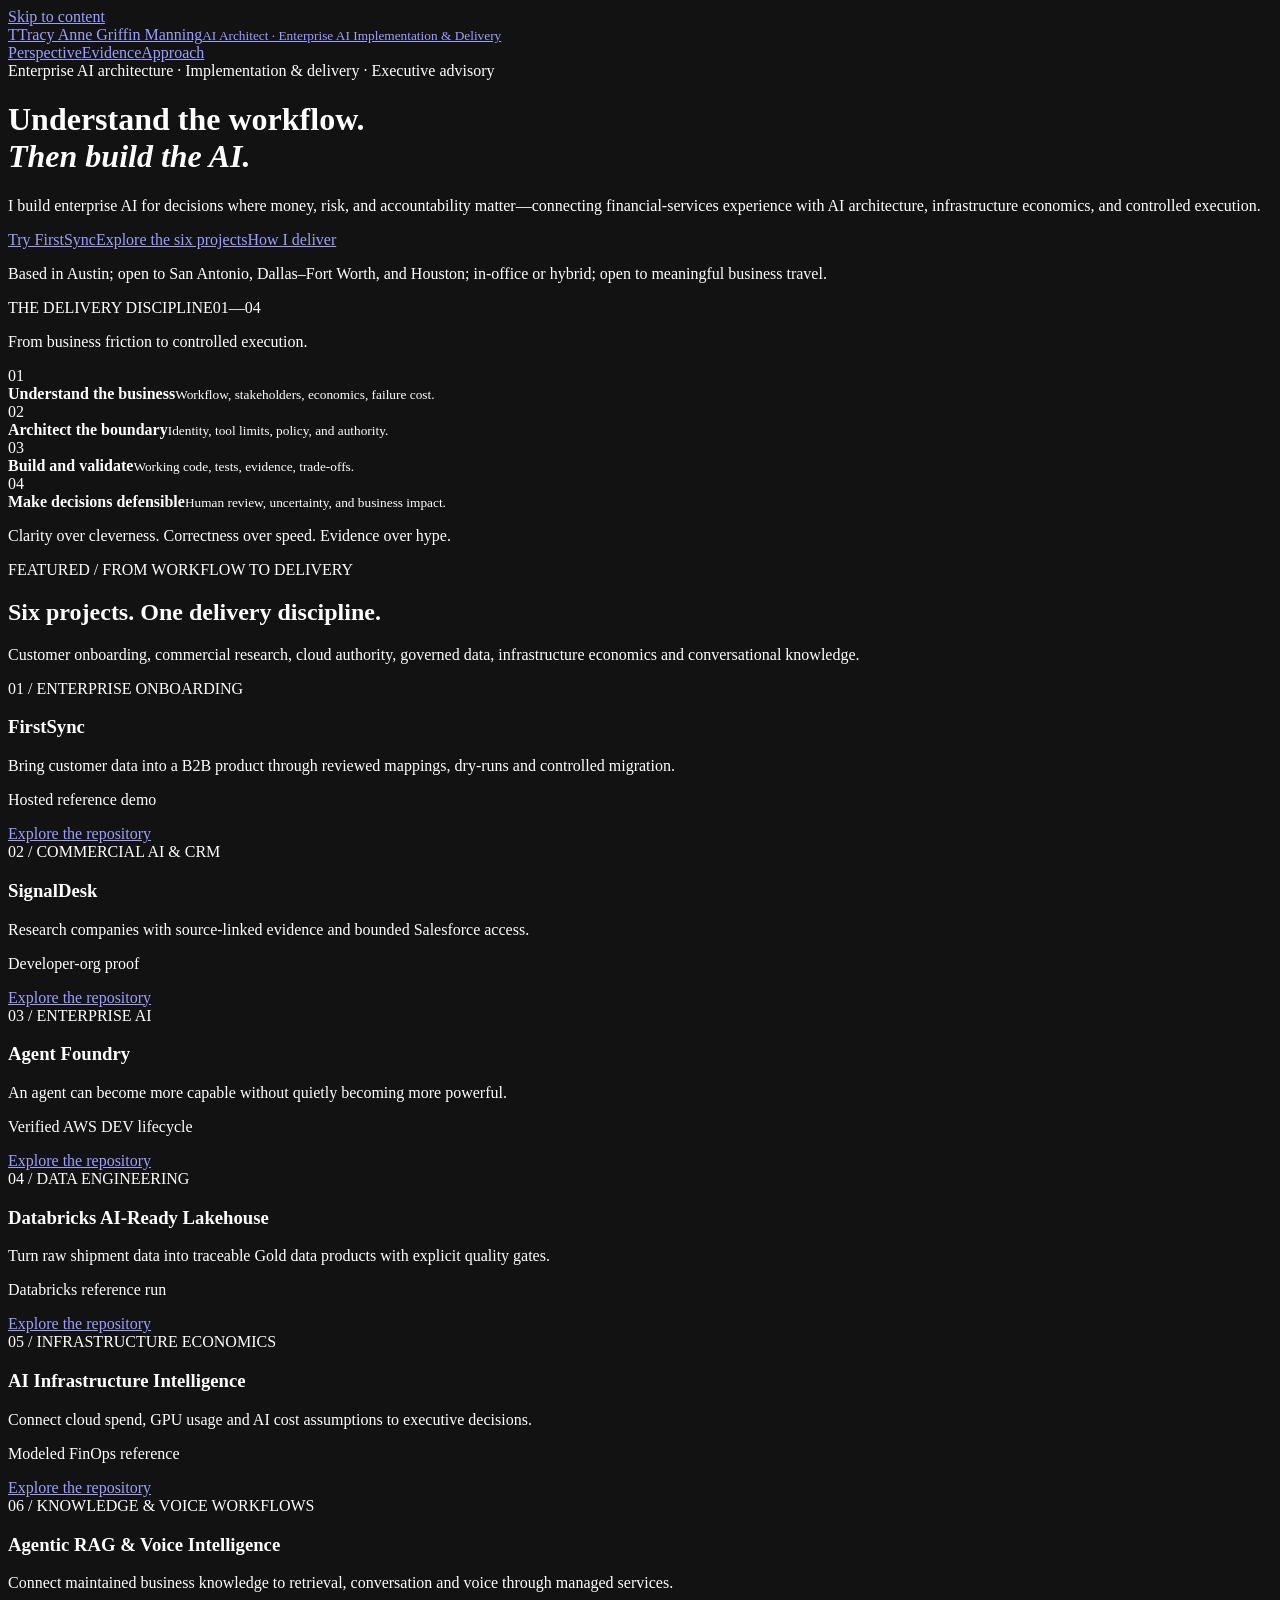
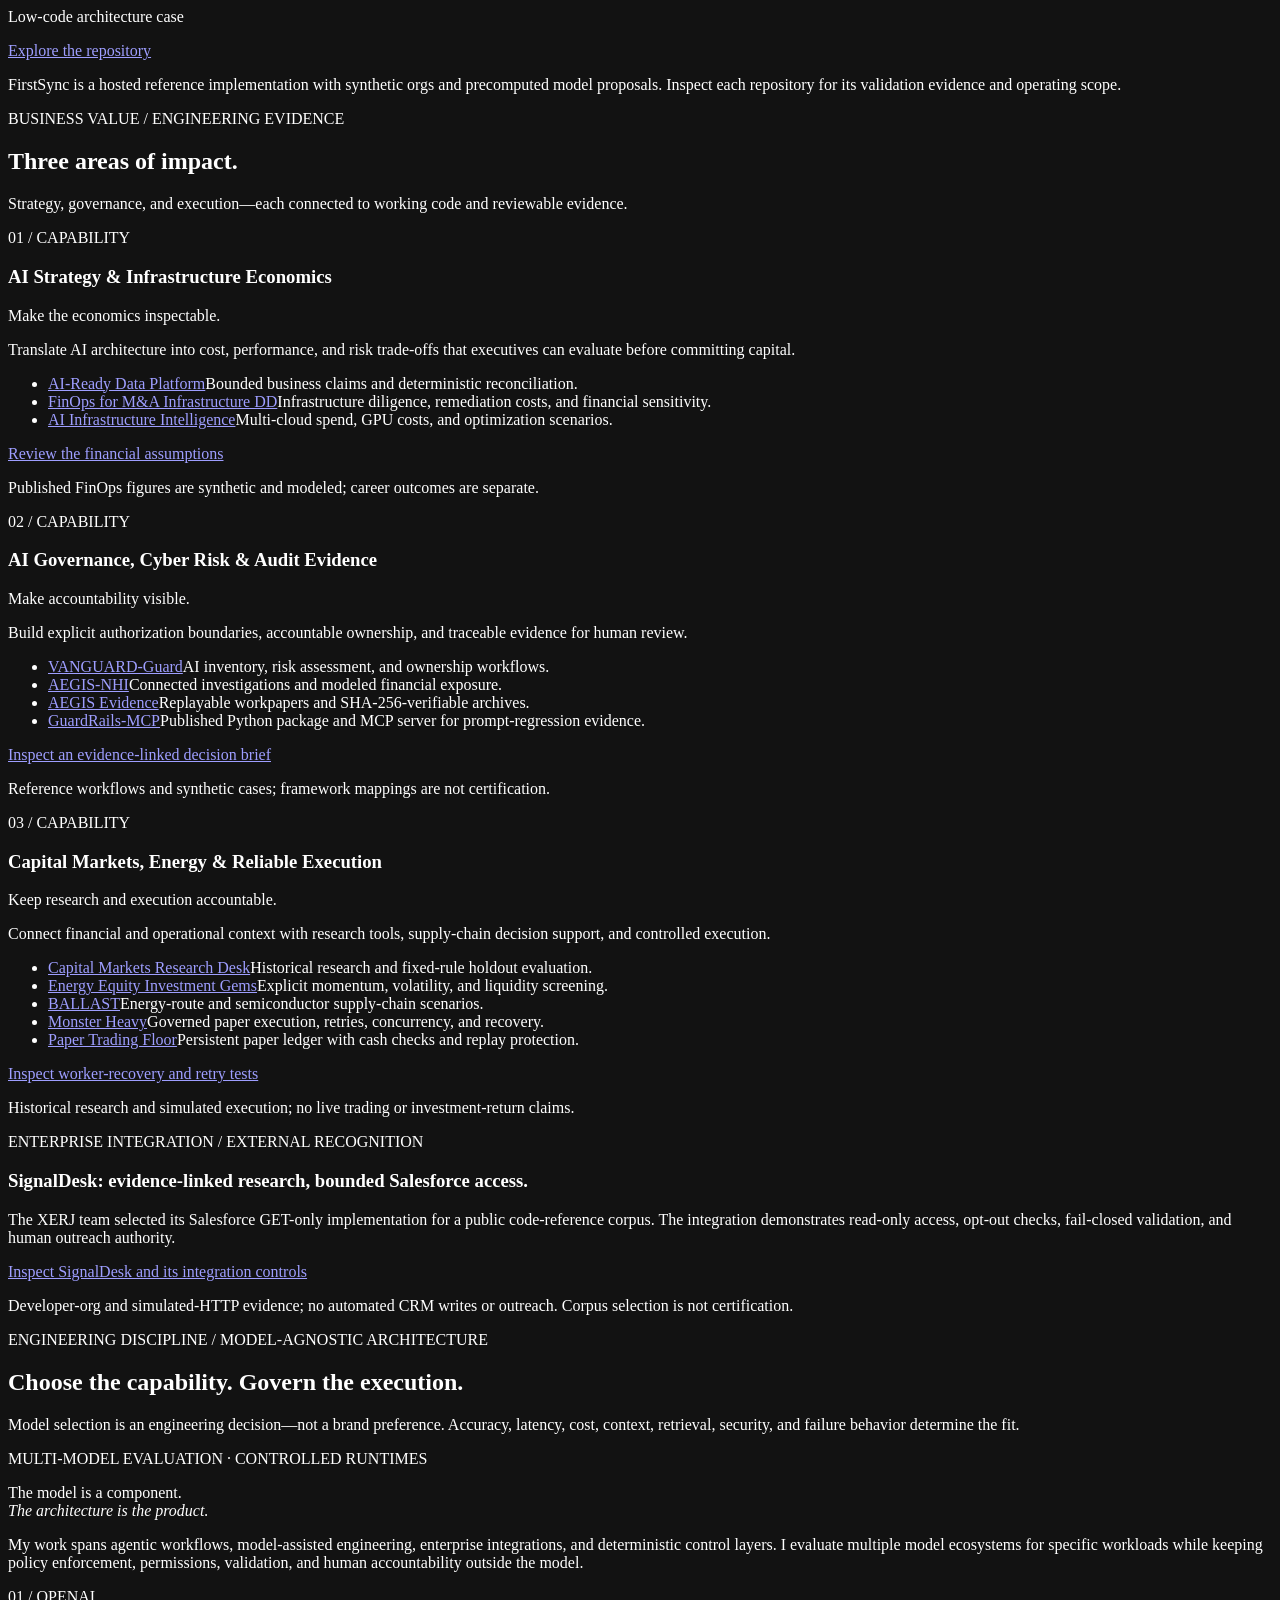
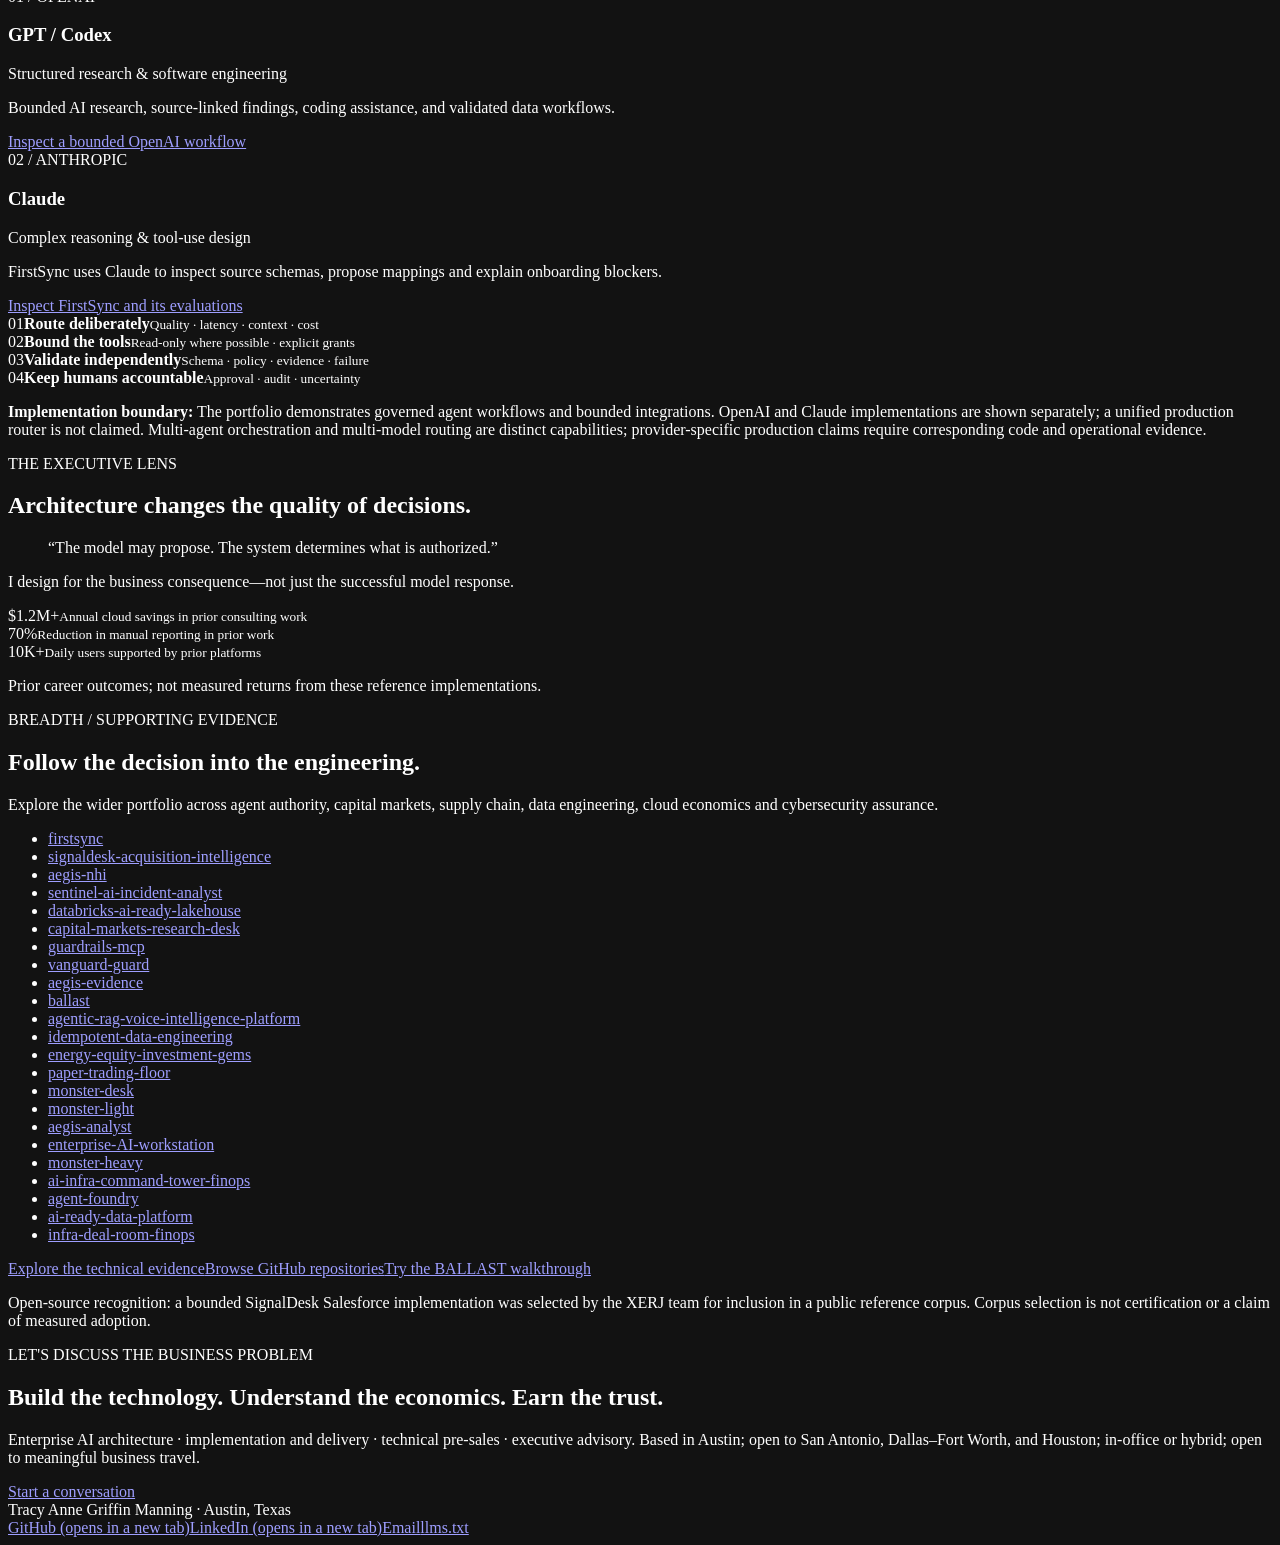
==== templates/index.html @ a4daf398 "Refresh portfolio with GitHub blue, current featured six, and repository directory" ====
<!doctype html>
<html lang="en"><head><meta charset="utf-8"><meta name="viewport" content="width=device-width, initial-scale=1"><meta name="color-scheme" content="dark"><meta name="theme-color" content="#101416"><meta name="robots" content="index, follow"><title>Tracy Anne Griffin Manning | AI Architect | Enterprise AI Implementation &amp; Delivery | C-Suite Advisory | Agentic AI Architecture &amp; Governance | Technical Pre-Sales</title><meta name="description" content="Enterprise AI for financial services, capital markets, and energy: infrastructure economics, governance, and reliable execution backed by inspectable engineering."><link rel="canonical" href="https://tam-ds.github.io/"><meta property="og:type" content="website"><meta property="og:title" content="Tracy Anne Griffin Manning | AI Architect | Enterprise AI Implementation &amp; Delivery | C-Suite Advisory | Agentic AI Architecture &amp; Governance | Technical Pre-Sales"><meta property="og:description" content="Enterprise AI architecture, implementation and delivery, executive advisory, governance, and technical pre-sales."><meta property="og:url" content="https://tam-ds.github.io/"><link rel="icon" type="image/svg+xml" href="data:image/svg+xml,%3Csvg%20xmlns%3D%22http%3A%2F%2Fwww.w3.org%2F2000%2Fsvg%22%20viewBox%3D%220%200%2040%2040%22%3E%3Crect%20width%3D%2240%22%20height%3D%2240%22%20rx%3D%224%22%20fill%3D%22%2358a6ff%22%2F%3E%3Cpath%20d%3D%22M9%2011h22v4h-9v16h-4V15H9z%22%20fill%3D%22%230d1117%22%2F%3E%3C%2Fsvg%3E"><link rel="stylesheet" href="styles.css?v={{ASSET_VERSION}}"><script type="application/ld+json">{"@context": "https://schema.org", "@type": "Person", "@id": "https://tam-ds.github.io/#person", "name": "Tracy Anne Griffin Manning", "alternateName": "Tracy Manning", "jobTitle": "AI Architect | Enterprise AI Implementation & Delivery | C-Suite Advisory | Agentic AI Architecture & Governance | Technical Pre-Sales", "description": "AI Architect focused on enterprise AI implementation and delivery, C-suite advisory, agentic AI architecture, governance, and technical pre-sales. Designs governed AI applications with controls for authorization, reliability, observability, and cost.", "url": "https://tam-ds.github.io/", "email": "mailto:tmanning@post.harvard.edu", "homeLocation": {"@type": "Place", "name": "Austin, Texas, United States"}, "worksFor": {"@type": "Organization", "name": "Apex AI|ML Engineering LLC"}, "alumniOf": {"@type": "CollegeOrUniversity", "name": "Harvard University"}, "sameAs": ["https://github.com/TAM-DS", "https://www.linkedin.com/in/tracymanning", "https://tam-ds.github.io/"], "knowsAbout": ["AI engineering", "Enterprise AI platforms", "Agentic AI development", "Python", "OpenAI SDK", "Model Context Protocol", "AI governance", "Human-in-the-loop", "AWS", "Linux", "Cloud architecture", "Data engineering", "AI consulting", "Supply chain", "Capital markets", "Cybersecurity"], "subjectOf": [{"@type": "SoftwareSourceCode", "name": "FirstSync", "url": "https://github.com/TAM-DS/firstsync"}, {"@type": "SoftwareSourceCode", "name": "SignalDesk", "url": "https://github.com/TAM-DS/signaldesk-acquisition-intelligence"}, {"@type": "SoftwareSourceCode", "name": "Agent Foundry", "url": "https://github.com/TAM-DS/agent-foundry"}, {"@type": "SoftwareSourceCode", "name": "Databricks AI-Ready Lakehouse", "url": "https://github.com/TAM-DS/databricks-ai-ready-lakehouse"}, {"@type": "SoftwareSourceCode", "name": "AI Infrastructure Intelligence", "url": "https://github.com/TAM-DS/ai-infra-command-tower-finops"}, {"@type": "SoftwareSourceCode", "name": "Agentic RAG & Voice Intelligence", "url": "https://github.com/TAM-DS/agentic-rag-voice-intelligence-platform"}]}</script></head><body><a class="skip" href="#main">Skip to content</a>
    <header class="header"><div class="wrap nav"><a class="identity" href="index.html" aria-label="Tracy Anne Griffin Manning home"><span class="mark" aria-hidden="true">T</span><span>Tracy Anne Griffin Manning<small>AI Architect · Enterprise AI Implementation &amp; Delivery</small></span></a><nav class="nav-links" aria-label="Main navigation"><a href="index.html" aria-current="page">Perspective</a><a href="evidence.html">Evidence</a><a href="approach.html">Approach</a></nav></div></header><main id="main">
<div class="wrap hero"><div><span class="eyebrow">Enterprise AI architecture · Implementation & delivery · Executive advisory</span><h1>Understand the workflow.<br><em>Then build the AI.</em></h1><p class="intro">I build enterprise AI for decisions where money, risk, and accountability matter—connecting financial-services experience with AI architecture, infrastructure economics, and controlled execution.</p><div class="actions"><a class="button primary" href="https://firstsync-demo.fly.dev">Try FirstSync</a><a class="button" href="#flagships">Explore the six projects</a><a class="button" href="approach.html">How I deliver</a></div><p class="location">Based in Austin; open to San Antonio, Dallas–Fort Worth, and Houston; in-office or hybrid; open to meaningful business travel.</p></div><aside class="ledger"><div class="ledger-head"><span>THE DELIVERY DISCIPLINE</span><span>01—04</span></div><p class="ledger-title">From business friction to controlled execution.</p><div class="ledger-row"><span class="ledger-num">01</span><div><strong>Understand the business</strong><small>Workflow, stakeholders, economics, failure cost.</small></div></div><div class="ledger-row"><span class="ledger-num">02</span><div><strong>Architect the boundary</strong><small>Identity, tool limits, policy, and authority.</small></div></div><div class="ledger-row"><span class="ledger-num">03</span><div><strong>Build and validate</strong><small>Working code, tests, evidence, trade-offs.</small></div></div><div class="ledger-row"><span class="ledger-num">04</span><div><strong>Make decisions defensible</strong><small>Human review, uncertainty, and business impact.</small></div></div><p class="ledger-foot">Clarity over cleverness. Correctness over speed. Evidence over hype.</p></aside></div>
<section class="section" id="flagships"><div class="wrap"><div class="section-header"><div><span class="kicker">FEATURED / FROM WORKFLOW TO DELIVERY</span><h2>Six projects. One delivery discipline.</h2></div><p>Customer onboarding, commercial research, cloud authority, governed data, infrastructure economics and conversational knowledge.</p></div><div class="featured-grid"><article class="featured flagship"><span class="serial">01 / ENTERPRISE ONBOARDING</span><h3>FirstSync</h3><p>Bring customer data into a B2B product through reviewed mappings, dry-runs and controlled migration.</p><p class="capability-scope">Hosted reference demo</p><a class="text-link" href="https://github.com/TAM-DS/firstsync">Explore the repository</a></article><article class="featured flagship"><span class="serial">02 / COMMERCIAL AI &amp; CRM</span><h3>SignalDesk</h3><p>Research companies with source-linked evidence and bounded Salesforce access.</p><p class="capability-scope">Developer-org proof</p><a class="text-link" href="https://github.com/TAM-DS/signaldesk-acquisition-intelligence">Explore the repository</a></article><article class="featured flagship"><span class="serial">03 / ENTERPRISE AI</span><h3>Agent Foundry</h3><p>An agent can become more capable without quietly becoming more powerful.</p><p class="capability-scope">Verified AWS DEV lifecycle</p><a class="text-link" href="https://github.com/TAM-DS/agent-foundry">Explore the repository</a></article><article class="featured flagship"><span class="serial">04 / DATA ENGINEERING</span><h3>Databricks AI-Ready Lakehouse</h3><p>Turn raw shipment data into traceable Gold data products with explicit quality gates.</p><p class="capability-scope">Databricks reference run</p><a class="text-link" href="https://github.com/TAM-DS/databricks-ai-ready-lakehouse">Explore the repository</a></article><article class="featured flagship"><span class="serial">05 / INFRASTRUCTURE ECONOMICS</span><h3>AI Infrastructure Intelligence</h3><p>Connect cloud spend, GPU usage and AI cost assumptions to executive decisions.</p><p class="capability-scope">Modeled FinOps reference</p><a class="text-link" href="https://github.com/TAM-DS/ai-infra-command-tower-finops">Explore the repository</a></article><article class="featured flagship"><span class="serial">06 / KNOWLEDGE &amp; VOICE WORKFLOWS</span><h3>Agentic RAG &amp; Voice Intelligence</h3><p>Connect maintained business knowledge to retrieval, conversation and voice through managed services.</p><p class="capability-scope">Low-code architecture case</p><a class="text-link" href="https://github.com/TAM-DS/agentic-rag-voice-intelligence-platform">Explore the repository</a></article></div><p class="evidence-note">FirstSync is a hosted reference implementation with synthetic orgs and precomputed model proposals. Inspect each repository for its validation evidence and operating scope.</p></div></section>
<section class="section" id="capabilities"><div class="wrap"><div class="section-header"><div><span class="kicker">BUSINESS VALUE / ENGINEERING EVIDENCE</span><h2>Three areas of impact.</h2></div><p>Strategy, governance, and execution—each connected to working code and reviewable evidence.</p></div><div class="featured-grid capability-grid"><article class="featured capability"><span class="serial">01 / CAPABILITY</span><h3>AI Strategy &amp; Infrastructure Economics</h3><p class="capability-hook">Make the economics inspectable.</p><p>Translate AI architecture into cost, performance, and risk trade-offs that executives can evaluate before committing capital.</p><ul class="capability-projects"><li><a href="https://github.com/TAM-DS/ai-ready-data-platform">AI-Ready Data Platform</a><span>Bounded business claims and deterministic reconciliation.</span></li><li><a href="https://github.com/TAM-DS/infra-deal-room-finops">FinOps for M&amp;A Infrastructure DD</a><span>Infrastructure diligence, remediation costs, and financial sensitivity.</span></li><li><a href="https://github.com/TAM-DS/ai-infra-command-tower-finops">AI Infrastructure Intelligence</a><span>Multi-cloud spend, GPU costs, and optimization scenarios.</span></li></ul><a class="text-link" href="https://github.com/TAM-DS/infra-deal-room-finops/blob/main/docs/ASSUMPTIONS.md">Review the financial assumptions</a><p class="capability-scope">Published FinOps figures are synthetic and modeled; career outcomes are separate.</p></article><article class="featured capability"><span class="serial">02 / CAPABILITY</span><h3>AI Governance, Cyber Risk &amp; Audit Evidence</h3><p class="capability-hook">Make accountability visible.</p><p>Build explicit authorization boundaries, accountable ownership, and traceable evidence for human review.</p><ul class="capability-projects"><li><a href="https://github.com/TAM-DS/vanguard-guard">VANGUARD-Guard</a><span>AI inventory, risk assessment, and ownership workflows.</span></li><li><a href="https://github.com/TAM-DS/aegis-nhi">AEGIS-NHI</a><span>Connected investigations and modeled financial exposure.</span></li><li><a href="https://github.com/TAM-DS/aegis-evidence">AEGIS Evidence</a><span>Replayable workpapers and SHA-256-verifiable archives.</span></li><li><a href="https://github.com/TAM-DS/guardrails-mcp">GuardRails-MCP</a><span>Published Python package and MCP server for prompt-regression evidence.</span></li></ul><a class="text-link" href="https://github.com/TAM-DS/aegis-nhi/blob/main/docs/CONNECTED_INVESTIGATION.md#evidence-linked-decision-brief">Inspect an evidence-linked decision brief</a><p class="capability-scope">Reference workflows and synthetic cases; framework mappings are not certification.</p></article><article class="featured capability"><span class="serial">03 / CAPABILITY</span><h3>Capital Markets, Energy &amp; Reliable Execution</h3><p class="capability-hook">Keep research and execution accountable.</p><p>Connect financial and operational context with research tools, supply-chain decision support, and controlled execution.</p><ul class="capability-projects"><li><a href="https://github.com/TAM-DS/capital-markets-research-desk">Capital Markets Research Desk</a><span>Historical research and fixed-rule holdout evaluation.</span></li><li><a href="https://github.com/TAM-DS/energy-equity-investment-gems">Energy Equity Investment Gems</a><span>Explicit momentum, volatility, and liquidity screening.</span></li><li><a href="https://github.com/TAM-DS/ballast">BALLAST</a><span>Energy-route and semiconductor supply-chain scenarios.</span></li><li><a href="https://github.com/TAM-DS/monster-heavy">Monster Heavy</a><span>Governed paper execution, retries, concurrency, and recovery.</span></li><li><a href="https://github.com/TAM-DS/paper-trading-floor">Paper Trading Floor</a><span>Persistent paper ledger with cash checks and replay protection.</span></li></ul><a class="text-link" href="https://github.com/TAM-DS/monster-heavy/blob/main/tests/integration/test_recovery_release.py">Inspect worker-recovery and retry tests</a><p class="capability-scope">Historical research and simulated execution; no live trading or investment-return claims.</p></article></div><div class="integration-proof"><span class="kicker">ENTERPRISE INTEGRATION / EXTERNAL RECOGNITION</span><h3>SignalDesk: evidence-linked research, bounded Salesforce access.</h3><p>The XERJ team selected its Salesforce GET-only implementation for a public code-reference corpus. The integration demonstrates read-only access, opt-out checks, fail-closed validation, and human outreach authority.</p><a class="text-link" href="https://github.com/TAM-DS/signaldesk-acquisition-intelligence">Inspect SignalDesk and its integration controls</a><p class="capability-scope">Developer-org and simulated-HTTP evidence; no automated CRM writes or outreach. Corpus selection is not certification.</p></div></div></section>
<section class="section model-section" id="model-engineering"><div class="wrap"><div class="section-header"><div><span class="kicker">ENGINEERING DISCIPLINE / MODEL-AGNOSTIC ARCHITECTURE</span><h2>Choose the capability. Govern the execution.</h2></div><p>Model selection is an engineering decision—not a brand preference. Accuracy, latency, cost, context, retrieval, security, and failure behavior determine the fit.</p></div>
<div class="model-lead"><div><span class="serial">MULTI-MODEL EVALUATION · CONTROLLED RUNTIMES</span><p class="model-statement">The model is a component.<br><em>The architecture is the product.</em></p></div><p>My work spans agentic workflows, model-assisted engineering, enterprise integrations, and deterministic control layers. I evaluate multiple model ecosystems for specific workloads while keeping policy enforcement, permissions, validation, and human accountability outside the model.</p></div>
<div class="model-grid">
<article class="model-card"><span class="model-index">01 / OPENAI</span><h3>GPT / Codex</h3><p class="model-role">Structured research &amp; software engineering</p><p>Bounded AI research, source-linked findings, coding assistance, and validated data workflows.</p><a class="text-link" href="https://github.com/TAM-DS/signaldesk-acquisition-intelligence">Inspect a bounded OpenAI workflow</a></article>
<article class="model-card"><span class="model-index">02 / ANTHROPIC</span><h3>Claude</h3><p class="model-role">Complex reasoning &amp; tool-use design</p><p>FirstSync uses Claude to inspect source schemas, propose mappings and explain onboarding blockers.</p><a class="text-link" href="https://github.com/TAM-DS/firstsync">Inspect FirstSync and its evaluations</a></article>


</div>
<div class="runtime-strip"><div><span class="runtime-number">01</span><strong>Route deliberately</strong><small>Quality · latency · context · cost</small></div><div><span class="runtime-number">02</span><strong>Bound the tools</strong><small>Read-only where possible · explicit grants</small></div><div><span class="runtime-number">03</span><strong>Validate independently</strong><small>Schema · policy · evidence · failure</small></div><div><span class="runtime-number">04</span><strong>Keep humans accountable</strong><small>Approval · audit · uncertainty</small></div></div>
<p class="evidence-note"><strong>Implementation boundary:</strong> The portfolio demonstrates governed agent workflows and bounded integrations. OpenAI and Claude implementations are shown separately; a unified production router is not claimed. Multi-agent orchestration and multi-model routing are distinct capabilities; provider-specific production claims require corresponding code and operational evidence.</p></div></section>

<section class="section"><div class="wrap"><div class="quote-section"><div><span class="kicker">THE EXECUTIVE LENS</span><h2>Architecture changes the quality of decisions.</h2></div><div><blockquote>“The model may propose. The system determines what is authorized.”</blockquote><p class="caption">I design for the business consequence—not just the successful model response.</p></div></div><div class="career-strip"><div><span class="value">$1.2M+</span><small>Annual cloud savings in prior consulting work</small></div><div><span class="value">70%</span><small>Reduction in manual reporting in prior work</small></div><div><span class="value">10K+</span><small>Daily users supported by prior platforms</small></div></div><p class="career-label">Prior career outcomes; not measured returns from these reference implementations.</p></div></section>
<section class="section"><div class="wrap"><div class="section-header"><div><span class="kicker">BREADTH / SUPPORTING EVIDENCE</span><h2>Follow the decision into the engineering.</h2></div><p>Explore the wider portfolio across agent authority, capital markets, supply chain, data engineering, cloud economics and cybersecurity assurance.</p></div><ul class="repo-directory" aria-label="Current project repositories"><li><a href="https://github.com/TAM-DS/firstsync">firstsync</a></li><li><a href="https://github.com/TAM-DS/signaldesk-acquisition-intelligence">signaldesk-acquisition-intelligence</a></li><li><a href="https://github.com/TAM-DS/aegis-nhi">aegis-nhi</a></li><li><a href="https://github.com/TAM-DS/sentinel-ai-incident-analyst">sentinel-ai-incident-analyst</a></li><li><a href="https://github.com/TAM-DS/databricks-ai-ready-lakehouse">databricks-ai-ready-lakehouse</a></li><li><a href="https://github.com/TAM-DS/capital-markets-research-desk">capital-markets-research-desk</a></li><li><a href="https://github.com/TAM-DS/guardrails-mcp">guardrails-mcp</a></li><li><a href="https://github.com/TAM-DS/vanguard-guard">vanguard-guard</a></li><li><a href="https://github.com/TAM-DS/aegis-evidence">aegis-evidence</a></li><li><a href="https://github.com/TAM-DS/ballast">ballast</a></li><li><a href="https://github.com/TAM-DS/agentic-rag-voice-intelligence-platform">agentic-rag-voice-intelligence-platform</a></li><li><a href="https://github.com/TAM-DS/idempotent-data-engineering">idempotent-data-engineering</a></li><li><a href="https://github.com/TAM-DS/energy-equity-investment-gems">energy-equity-investment-gems</a></li><li><a href="https://github.com/TAM-DS/paper-trading-floor">paper-trading-floor</a></li><li><a href="https://github.com/TAM-DS/monster-desk">monster-desk</a></li><li><a href="https://github.com/TAM-DS/monster-light">monster-light</a></li><li><a href="https://github.com/TAM-DS/aegis-analyst">aegis-analyst</a></li><li><a href="https://github.com/TAM-DS/enterprise-AI-workstation">enterprise-AI-workstation</a></li><li><a href="https://github.com/TAM-DS/monster-heavy">monster-heavy</a></li><li><a href="https://github.com/TAM-DS/ai-infra-command-tower-finops">ai-infra-command-tower-finops</a></li><li><a href="https://github.com/TAM-DS/agent-foundry">agent-foundry</a></li><li><a href="https://github.com/TAM-DS/ai-ready-data-platform">ai-ready-data-platform</a></li><li><a href="https://github.com/TAM-DS/infra-deal-room-finops">infra-deal-room-finops</a></li></ul><div class="actions"><a class="button" href="evidence.html">Explore the technical evidence</a><a class="button" href="https://github.com/TAM-DS">Browse GitHub repositories</a><a class="button" href="demo.html">Try the BALLAST walkthrough</a></div><p class="evidence-note">Open-source recognition: a bounded SignalDesk Salesforce implementation was selected by the XERJ team for inclusion in a public reference corpus. Corpus selection is not certification or a claim of measured adoption.</p></div></section>
<section class="section"><div class="wrap contact-band"><div><span class="kicker">LET'S DISCUSS THE BUSINESS PROBLEM</span><h2>Build the technology. Understand the economics. Earn the trust.</h2><p>Enterprise AI architecture · implementation and delivery · technical pre-sales · executive advisory. Based in Austin; open to San Antonio, Dallas–Fort Worth, and Houston; in-office or hybrid; open to meaningful business travel.</p></div><a class="button primary" href="https://www.linkedin.com/in/tracymanning" target="_blank" rel="noopener noreferrer">Start a conversation</a></div></section>
</main><footer class="footer"><div class="wrap footer-row"><span>Tracy Anne Griffin Manning · Austin, Texas</span><nav class="footer-links" aria-label="Professional links"><a href="https://github.com/TAM-DS" target="_blank" rel="noopener noreferrer">GitHub<span class="visually-hidden"> (opens in a new tab)</span></a><a href="https://www.linkedin.com/in/tracymanning" target="_blank" rel="noopener noreferrer">LinkedIn<span class="visually-hidden"> (opens in a new tab)</span></a><a href="mailto:tmanning@post.harvard.edu">Email</a><a href="llms.txt">llms.txt</a></nav></div></footer></body></html>
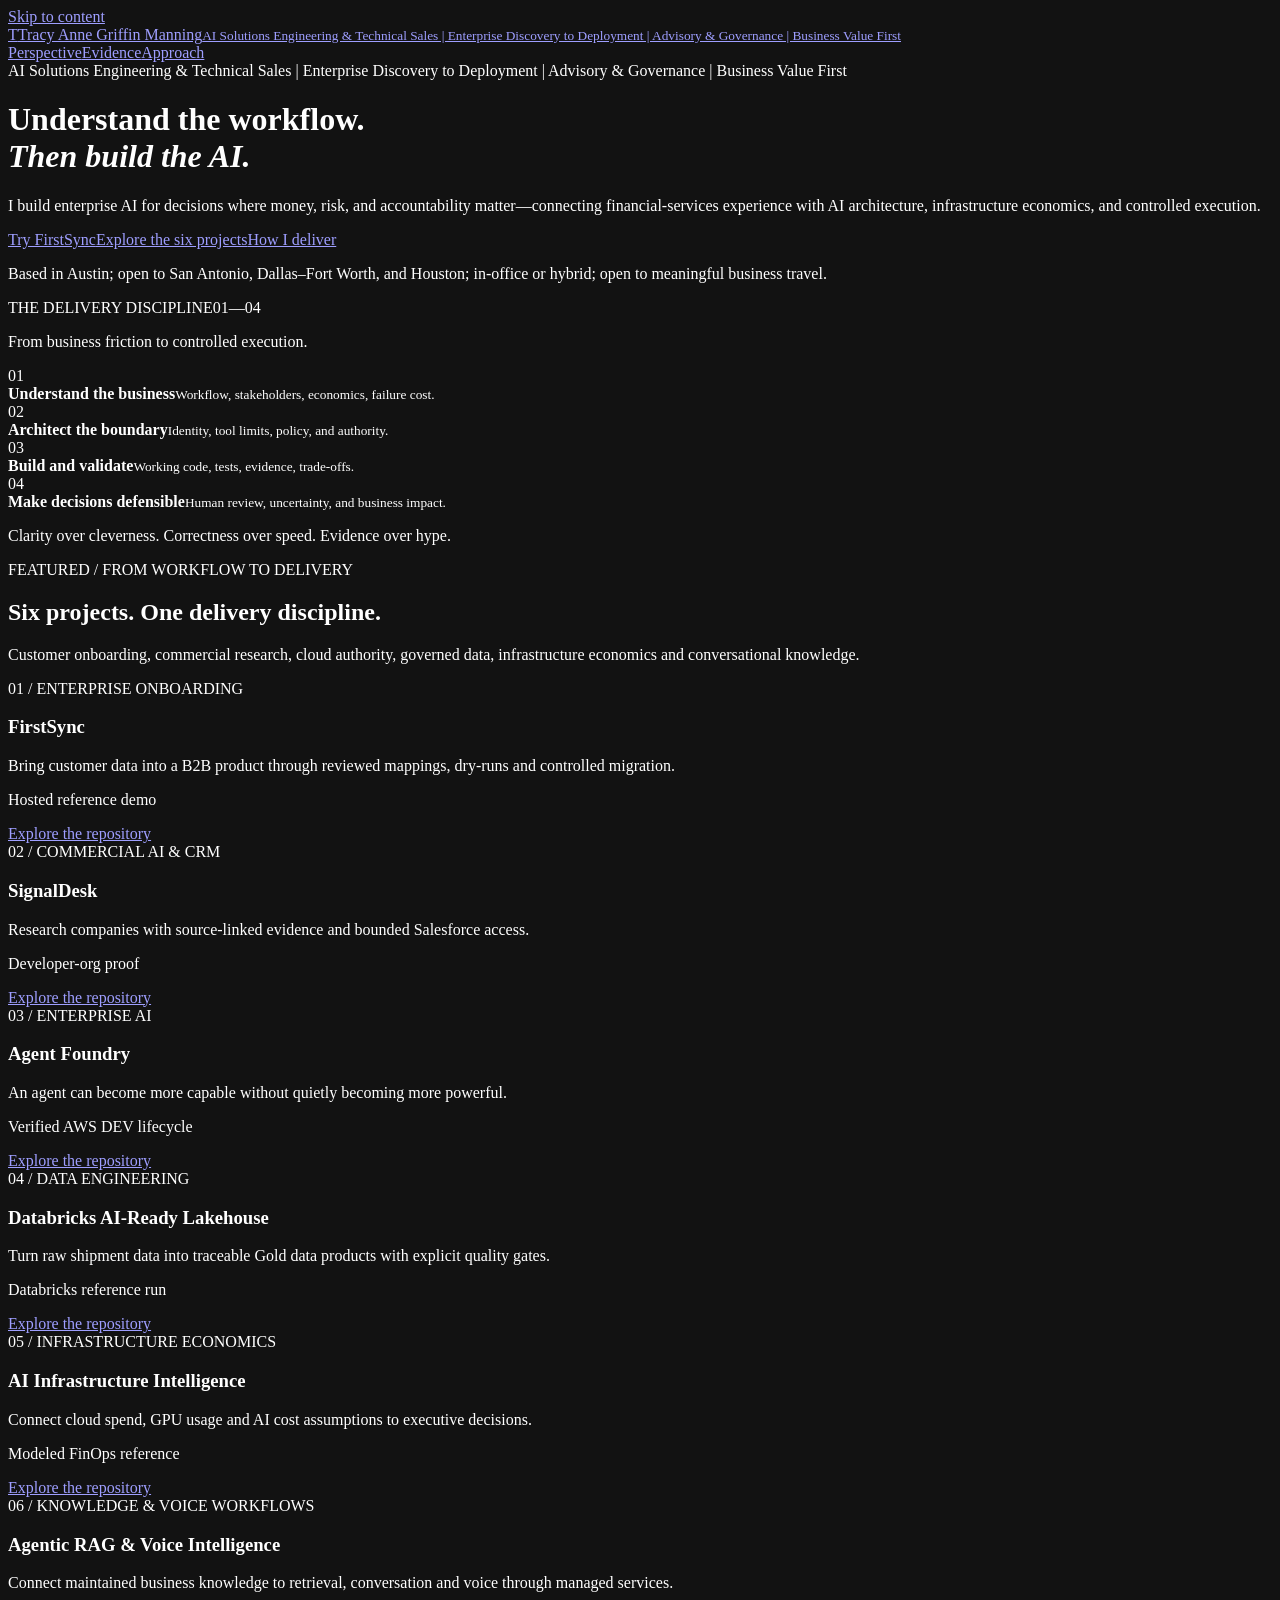
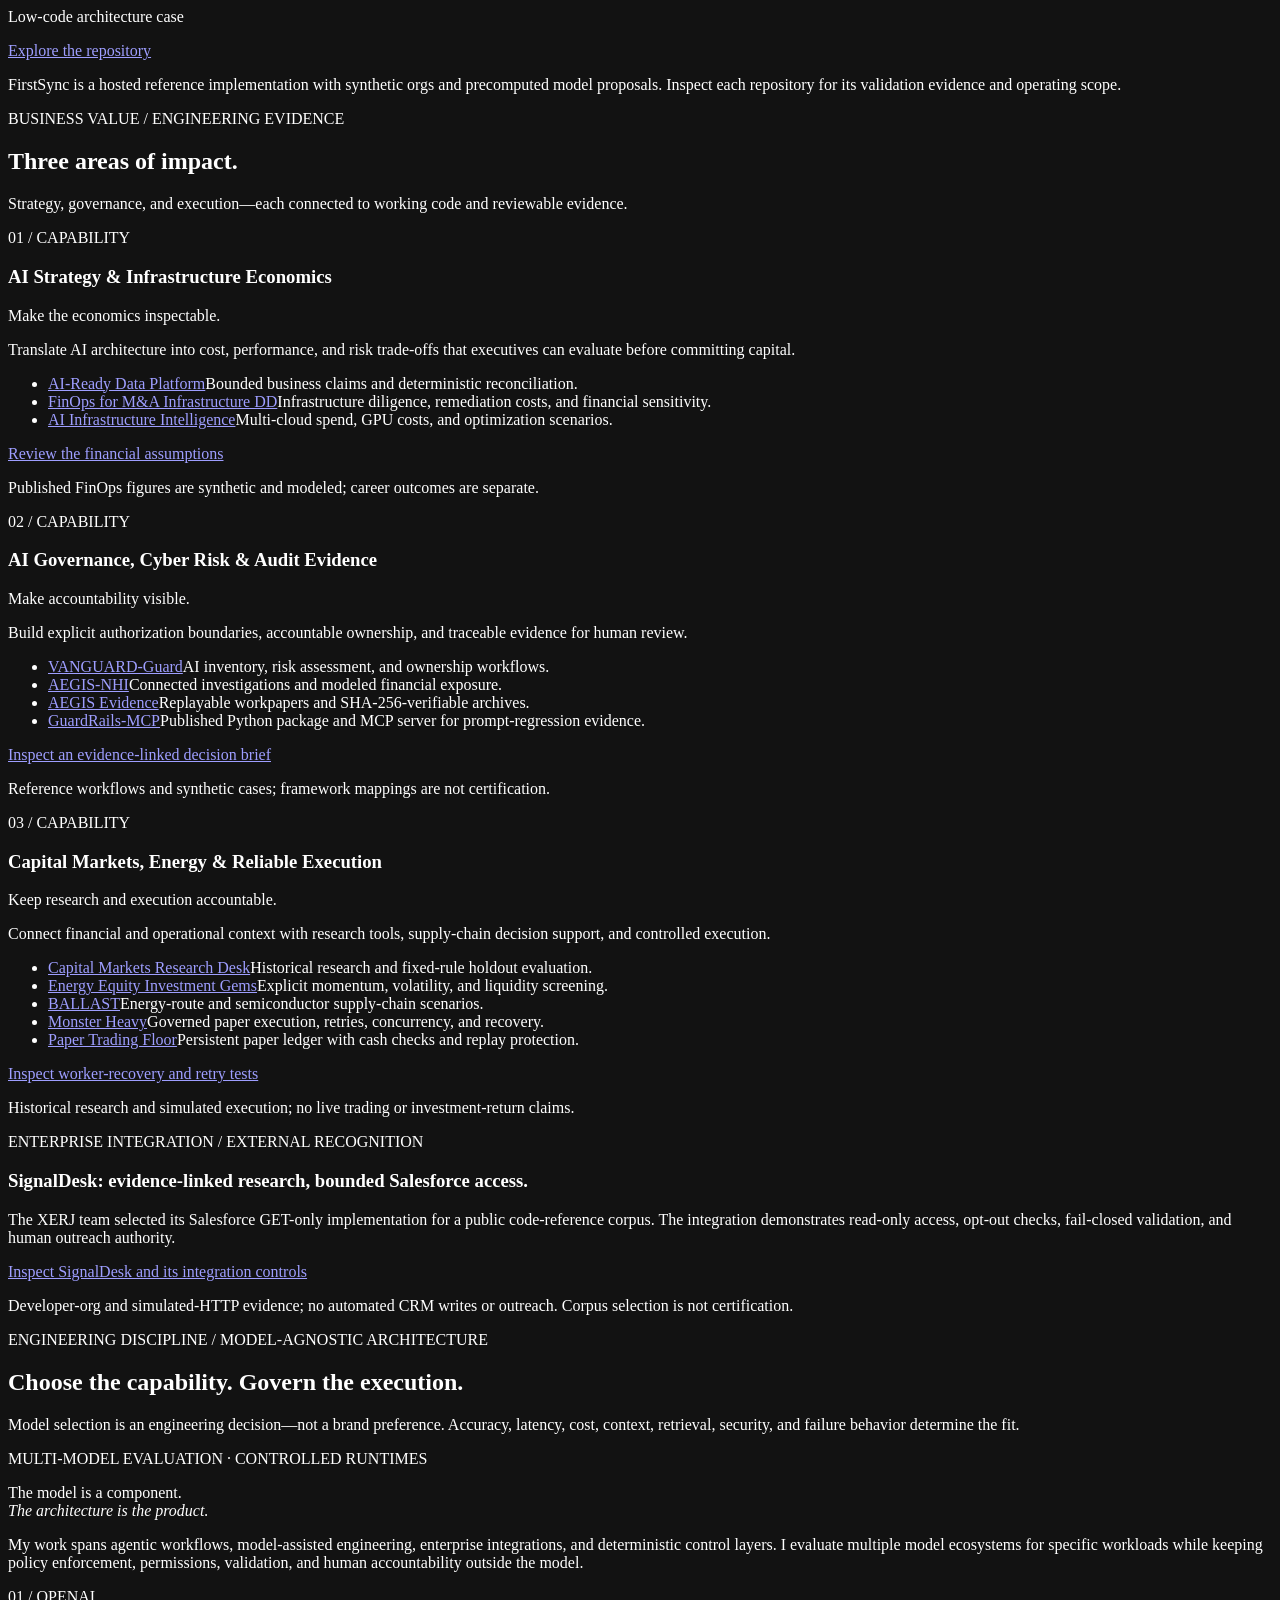
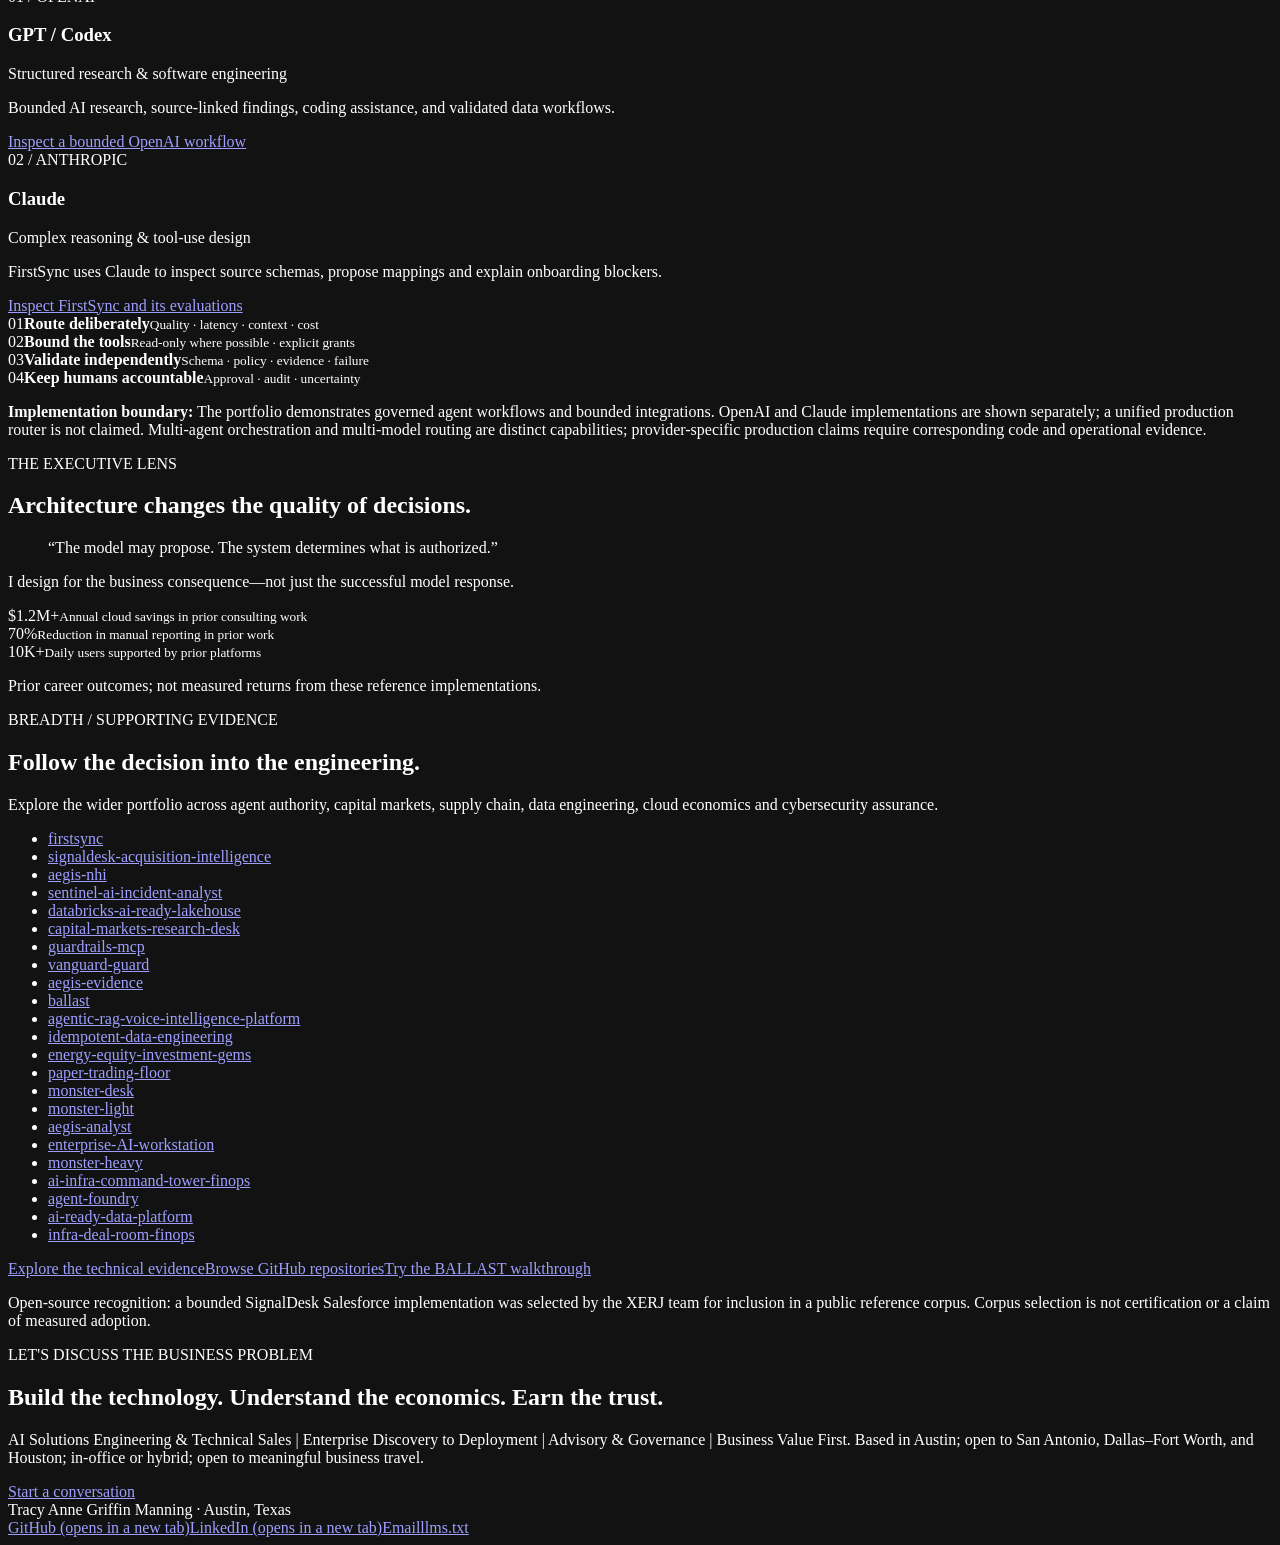
==== commit a7ef6201: "Align professional headline with solutions engineering and technical sales" ====
--- a/templates/index.html
+++ b/templates/index.html
@@ -1,7 +1,7 @@
 <!doctype html>
-<html lang="en"><head><meta charset="utf-8"><meta name="viewport" content="width=device-width, initial-scale=1"><meta name="color-scheme" content="dark"><meta name="theme-color" content="#101416"><meta name="robots" content="index, follow"><title>Tracy Anne Griffin Manning | AI Architect | Enterprise AI Implementation &amp; Delivery | C-Suite Advisory | Agentic AI Architecture &amp; Governance | Technical Pre-Sales</title><meta name="description" content="Enterprise AI for financial services, capital markets, and energy: infrastructure economics, governance, and reliable execution backed by inspectable engineering."><link rel="canonical" href="https://tam-ds.github.io/"><meta property="og:type" content="website"><meta property="og:title" content="Tracy Anne Griffin Manning | AI Architect | Enterprise AI Implementation &amp; Delivery | C-Suite Advisory | Agentic AI Architecture &amp; Governance | Technical Pre-Sales"><meta property="og:description" content="Enterprise AI architecture, implementation and delivery, executive advisory, governance, and technical pre-sales."><meta property="og:url" content="https://tam-ds.github.io/"><link rel="icon" type="image/svg+xml" href="data:image/svg+xml,%3Csvg%20xmlns%3D%22http%3A%2F%2Fwww.w3.org%2F2000%2Fsvg%22%20viewBox%3D%220%200%2040%2040%22%3E%3Crect%20width%3D%2240%22%20height%3D%2240%22%20rx%3D%224%22%20fill%3D%22%2358a6ff%22%2F%3E%3Cpath%20d%3D%22M9%2011h22v4h-9v16h-4V15H9z%22%20fill%3D%22%230d1117%22%2F%3E%3C%2Fsvg%3E"><link rel="stylesheet" href="styles.css?v={{ASSET_VERSION}}"><script type="application/ld+json">{"@context": "https://schema.org", "@type": "Person", "@id": "https://tam-ds.github.io/#person", "name": "Tracy Anne Griffin Manning", "alternateName": "Tracy Manning", "jobTitle": "AI Architect | Enterprise AI Implementation & Delivery | C-Suite Advisory | Agentic AI Architecture & Governance | Technical Pre-Sales", "description": "AI Architect focused on enterprise AI implementation and delivery, C-suite advisory, agentic AI architecture, governance, and technical pre-sales. Designs governed AI applications with controls for authorization, reliability, observability, and cost.", "url": "https://tam-ds.github.io/", "email": "mailto:tmanning@post.harvard.edu", "homeLocation": {"@type": "Place", "name": "Austin, Texas, United States"}, "worksFor": {"@type": "Organization", "name": "Apex AI|ML Engineering LLC"}, "alumniOf": {"@type": "CollegeOrUniversity", "name": "Harvard University"}, "sameAs": ["https://github.com/TAM-DS", "https://www.linkedin.com/in/tracymanning", "https://tam-ds.github.io/"], "knowsAbout": ["AI engineering", "Enterprise AI platforms", "Agentic AI development", "Python", "OpenAI SDK", "Model Context Protocol", "AI governance", "Human-in-the-loop", "AWS", "Linux", "Cloud architecture", "Data engineering", "AI consulting", "Supply chain", "Capital markets", "Cybersecurity"], "subjectOf": [{"@type": "SoftwareSourceCode", "name": "FirstSync", "url": "https://github.com/TAM-DS/firstsync"}, {"@type": "SoftwareSourceCode", "name": "SignalDesk", "url": "https://github.com/TAM-DS/signaldesk-acquisition-intelligence"}, {"@type": "SoftwareSourceCode", "name": "Agent Foundry", "url": "https://github.com/TAM-DS/agent-foundry"}, {"@type": "SoftwareSourceCode", "name": "Databricks AI-Ready Lakehouse", "url": "https://github.com/TAM-DS/databricks-ai-ready-lakehouse"}, {"@type": "SoftwareSourceCode", "name": "AI Infrastructure Intelligence", "url": "https://github.com/TAM-DS/ai-infra-command-tower-finops"}, {"@type": "SoftwareSourceCode", "name": "Agentic RAG & Voice Intelligence", "url": "https://github.com/TAM-DS/agentic-rag-voice-intelligence-platform"}]}</script></head><body><a class="skip" href="#main">Skip to content</a>
-    <header class="header"><div class="wrap nav"><a class="identity" href="index.html" aria-label="Tracy Anne Griffin Manning home"><span class="mark" aria-hidden="true">T</span><span>Tracy Anne Griffin Manning<small>AI Architect · Enterprise AI Implementation &amp; Delivery</small></span></a><nav class="nav-links" aria-label="Main navigation"><a href="index.html" aria-current="page">Perspective</a><a href="evidence.html">Evidence</a><a href="approach.html">Approach</a></nav></div></header><main id="main">
-<div class="wrap hero"><div><span class="eyebrow">Enterprise AI architecture · Implementation & delivery · Executive advisory</span><h1>Understand the workflow.<br><em>Then build the AI.</em></h1><p class="intro">I build enterprise AI for decisions where money, risk, and accountability matter—connecting financial-services experience with AI architecture, infrastructure economics, and controlled execution.</p><div class="actions"><a class="button primary" href="https://firstsync-demo.fly.dev">Try FirstSync</a><a class="button" href="#flagships">Explore the six projects</a><a class="button" href="approach.html">How I deliver</a></div><p class="location">Based in Austin; open to San Antonio, Dallas–Fort Worth, and Houston; in-office or hybrid; open to meaningful business travel.</p></div><aside class="ledger"><div class="ledger-head"><span>THE DELIVERY DISCIPLINE</span><span>01—04</span></div><p class="ledger-title">From business friction to controlled execution.</p><div class="ledger-row"><span class="ledger-num">01</span><div><strong>Understand the business</strong><small>Workflow, stakeholders, economics, failure cost.</small></div></div><div class="ledger-row"><span class="ledger-num">02</span><div><strong>Architect the boundary</strong><small>Identity, tool limits, policy, and authority.</small></div></div><div class="ledger-row"><span class="ledger-num">03</span><div><strong>Build and validate</strong><small>Working code, tests, evidence, trade-offs.</small></div></div><div class="ledger-row"><span class="ledger-num">04</span><div><strong>Make decisions defensible</strong><small>Human review, uncertainty, and business impact.</small></div></div><p class="ledger-foot">Clarity over cleverness. Correctness over speed. Evidence over hype.</p></aside></div>
+<html lang="en"><head><meta charset="utf-8"><meta name="viewport" content="width=device-width, initial-scale=1"><meta name="color-scheme" content="dark"><meta name="theme-color" content="#101416"><meta name="robots" content="index, follow"><title>Tracy Anne Griffin Manning | AI Solutions Engineering &amp; Technical Sales | Enterprise Discovery to Deployment | Advisory &amp; Governance | Business Value First</title><meta name="description" content="Enterprise AI for financial services, capital markets, and energy: infrastructure economics, governance, and reliable execution backed by inspectable engineering."><link rel="canonical" href="https://tam-ds.github.io/"><meta property="og:type" content="website"><meta property="og:title" content="Tracy Anne Griffin Manning | AI Solutions Engineering &amp; Technical Sales | Enterprise Discovery to Deployment | Advisory &amp; Governance | Business Value First"><meta property="og:description" content="AI Solutions Engineering &amp; Technical Sales | Enterprise Discovery to Deployment | Advisory &amp; Governance | Business Value First."><meta property="og:url" content="https://tam-ds.github.io/"><link rel="icon" type="image/svg+xml" href="data:image/svg+xml,%3Csvg%20xmlns%3D%22http%3A%2F%2Fwww.w3.org%2F2000%2Fsvg%22%20viewBox%3D%220%200%2040%2040%22%3E%3Crect%20width%3D%2240%22%20height%3D%2240%22%20rx%3D%224%22%20fill%3D%22%2358a6ff%22%2F%3E%3Cpath%20d%3D%22M9%2011h22v4h-9v16h-4V15H9z%22%20fill%3D%22%230d1117%22%2F%3E%3C%2Fsvg%3E"><link rel="stylesheet" href="styles.css?v={{ASSET_VERSION}}"><script type="application/ld+json">{"@context": "https://schema.org", "@type": "Person", "@id": "https://tam-ds.github.io/#person", "name": "Tracy Anne Griffin Manning", "alternateName": "Tracy Manning", "jobTitle": "AI Solutions Engineering & Technical Sales | Enterprise Discovery to Deployment | Advisory & Governance | Business Value First", "description": "AI solutions engineering and technical sales focused on enterprise AI implementation and delivery, C-suite advisory, agentic AI architecture, governance, and technical pre-sales. Designs governed AI applications with controls for authorization, reliability, observability, and cost.", "url": "https://tam-ds.github.io/", "email": "mailto:tmanning@post.harvard.edu", "homeLocation": {"@type": "Place", "name": "Austin, Texas, United States"}, "worksFor": {"@type": "Organization", "name": "Apex AI|ML Engineering LLC"}, "alumniOf": {"@type": "CollegeOrUniversity", "name": "Harvard University"}, "sameAs": ["https://github.com/TAM-DS", "https://www.linkedin.com/in/tracymanning", "https://tam-ds.github.io/"], "knowsAbout": ["AI engineering", "Enterprise AI platforms", "Agentic AI development", "Python", "OpenAI SDK", "Model Context Protocol", "AI governance", "Human-in-the-loop", "AWS", "Linux", "Cloud architecture", "Data engineering", "AI consulting", "Supply chain", "Capital markets", "Cybersecurity"], "subjectOf": [{"@type": "SoftwareSourceCode", "name": "FirstSync", "url": "https://github.com/TAM-DS/firstsync"}, {"@type": "SoftwareSourceCode", "name": "SignalDesk", "url": "https://github.com/TAM-DS/signaldesk-acquisition-intelligence"}, {"@type": "SoftwareSourceCode", "name": "Agent Foundry", "url": "https://github.com/TAM-DS/agent-foundry"}, {"@type": "SoftwareSourceCode", "name": "Databricks AI-Ready Lakehouse", "url": "https://github.com/TAM-DS/databricks-ai-ready-lakehouse"}, {"@type": "SoftwareSourceCode", "name": "AI Infrastructure Intelligence", "url": "https://github.com/TAM-DS/ai-infra-command-tower-finops"}, {"@type": "SoftwareSourceCode", "name": "Agentic RAG & Voice Intelligence", "url": "https://github.com/TAM-DS/agentic-rag-voice-intelligence-platform"}]}</script></head><body><a class="skip" href="#main">Skip to content</a>
+    <header class="header"><div class="wrap nav"><a class="identity" href="index.html" aria-label="Tracy Anne Griffin Manning home"><span class="mark" aria-hidden="true">T</span><span>Tracy Anne Griffin Manning<small>AI Solutions Engineering &amp; Technical Sales | Enterprise Discovery to Deployment | Advisory &amp; Governance | Business Value First</small></span></a><nav class="nav-links" aria-label="Main navigation"><a href="index.html" aria-current="page">Perspective</a><a href="evidence.html">Evidence</a><a href="approach.html">Approach</a></nav></div></header><main id="main">
+<div class="wrap hero"><div><span class="eyebrow">AI Solutions Engineering &amp; Technical Sales | Enterprise Discovery to Deployment | Advisory &amp; Governance | Business Value First</span><h1>Understand the workflow.<br><em>Then build the AI.</em></h1><p class="intro">I build enterprise AI for decisions where money, risk, and accountability matter—connecting financial-services experience with AI architecture, infrastructure economics, and controlled execution.</p><div class="actions"><a class="button primary" href="https://firstsync-demo.fly.dev">Try FirstSync</a><a class="button" href="#flagships">Explore the six projects</a><a class="button" href="approach.html">How I deliver</a></div><p class="location">Based in Austin; open to San Antonio, Dallas–Fort Worth, and Houston; in-office or hybrid; open to meaningful business travel.</p></div><aside class="ledger"><div class="ledger-head"><span>THE DELIVERY DISCIPLINE</span><span>01—04</span></div><p class="ledger-title">From business friction to controlled execution.</p><div class="ledger-row"><span class="ledger-num">01</span><div><strong>Understand the business</strong><small>Workflow, stakeholders, economics, failure cost.</small></div></div><div class="ledger-row"><span class="ledger-num">02</span><div><strong>Architect the boundary</strong><small>Identity, tool limits, policy, and authority.</small></div></div><div class="ledger-row"><span class="ledger-num">03</span><div><strong>Build and validate</strong><small>Working code, tests, evidence, trade-offs.</small></div></div><div class="ledger-row"><span class="ledger-num">04</span><div><strong>Make decisions defensible</strong><small>Human review, uncertainty, and business impact.</small></div></div><p class="ledger-foot">Clarity over cleverness. Correctness over speed. Evidence over hype.</p></aside></div>
 <section class="section" id="flagships"><div class="wrap"><div class="section-header"><div><span class="kicker">FEATURED / FROM WORKFLOW TO DELIVERY</span><h2>Six projects. One delivery discipline.</h2></div><p>Customer onboarding, commercial research, cloud authority, governed data, infrastructure economics and conversational knowledge.</p></div><div class="featured-grid"><article class="featured flagship"><span class="serial">01 / ENTERPRISE ONBOARDING</span><h3>FirstSync</h3><p>Bring customer data into a B2B product through reviewed mappings, dry-runs and controlled migration.</p><p class="capability-scope">Hosted reference demo</p><a class="text-link" href="https://github.com/TAM-DS/firstsync">Explore the repository</a></article><article class="featured flagship"><span class="serial">02 / COMMERCIAL AI &amp; CRM</span><h3>SignalDesk</h3><p>Research companies with source-linked evidence and bounded Salesforce access.</p><p class="capability-scope">Developer-org proof</p><a class="text-link" href="https://github.com/TAM-DS/signaldesk-acquisition-intelligence">Explore the repository</a></article><article class="featured flagship"><span class="serial">03 / ENTERPRISE AI</span><h3>Agent Foundry</h3><p>An agent can become more capable without quietly becoming more powerful.</p><p class="capability-scope">Verified AWS DEV lifecycle</p><a class="text-link" href="https://github.com/TAM-DS/agent-foundry">Explore the repository</a></article><article class="featured flagship"><span class="serial">04 / DATA ENGINEERING</span><h3>Databricks AI-Ready Lakehouse</h3><p>Turn raw shipment data into traceable Gold data products with explicit quality gates.</p><p class="capability-scope">Databricks reference run</p><a class="text-link" href="https://github.com/TAM-DS/databricks-ai-ready-lakehouse">Explore the repository</a></article><article class="featured flagship"><span class="serial">05 / INFRASTRUCTURE ECONOMICS</span><h3>AI Infrastructure Intelligence</h3><p>Connect cloud spend, GPU usage and AI cost assumptions to executive decisions.</p><p class="capability-scope">Modeled FinOps reference</p><a class="text-link" href="https://github.com/TAM-DS/ai-infra-command-tower-finops">Explore the repository</a></article><article class="featured flagship"><span class="serial">06 / KNOWLEDGE &amp; VOICE WORKFLOWS</span><h3>Agentic RAG &amp; Voice Intelligence</h3><p>Connect maintained business knowledge to retrieval, conversation and voice through managed services.</p><p class="capability-scope">Low-code architecture case</p><a class="text-link" href="https://github.com/TAM-DS/agentic-rag-voice-intelligence-platform">Explore the repository</a></article></div><p class="evidence-note">FirstSync is a hosted reference implementation with synthetic orgs and precomputed model proposals. Inspect each repository for its validation evidence and operating scope.</p></div></section>
 <section class="section" id="capabilities"><div class="wrap"><div class="section-header"><div><span class="kicker">BUSINESS VALUE / ENGINEERING EVIDENCE</span><h2>Three areas of impact.</h2></div><p>Strategy, governance, and execution—each connected to working code and reviewable evidence.</p></div><div class="featured-grid capability-grid"><article class="featured capability"><span class="serial">01 / CAPABILITY</span><h3>AI Strategy &amp; Infrastructure Economics</h3><p class="capability-hook">Make the economics inspectable.</p><p>Translate AI architecture into cost, performance, and risk trade-offs that executives can evaluate before committing capital.</p><ul class="capability-projects"><li><a href="https://github.com/TAM-DS/ai-ready-data-platform">AI-Ready Data Platform</a><span>Bounded business claims and deterministic reconciliation.</span></li><li><a href="https://github.com/TAM-DS/infra-deal-room-finops">FinOps for M&amp;A Infrastructure DD</a><span>Infrastructure diligence, remediation costs, and financial sensitivity.</span></li><li><a href="https://github.com/TAM-DS/ai-infra-command-tower-finops">AI Infrastructure Intelligence</a><span>Multi-cloud spend, GPU costs, and optimization scenarios.</span></li></ul><a class="text-link" href="https://github.com/TAM-DS/infra-deal-room-finops/blob/main/docs/ASSUMPTIONS.md">Review the financial assumptions</a><p class="capability-scope">Published FinOps figures are synthetic and modeled; career outcomes are separate.</p></article><article class="featured capability"><span class="serial">02 / CAPABILITY</span><h3>AI Governance, Cyber Risk &amp; Audit Evidence</h3><p class="capability-hook">Make accountability visible.</p><p>Build explicit authorization boundaries, accountable ownership, and traceable evidence for human review.</p><ul class="capability-projects"><li><a href="https://github.com/TAM-DS/vanguard-guard">VANGUARD-Guard</a><span>AI inventory, risk assessment, and ownership workflows.</span></li><li><a href="https://github.com/TAM-DS/aegis-nhi">AEGIS-NHI</a><span>Connected investigations and modeled financial exposure.</span></li><li><a href="https://github.com/TAM-DS/aegis-evidence">AEGIS Evidence</a><span>Replayable workpapers and SHA-256-verifiable archives.</span></li><li><a href="https://github.com/TAM-DS/guardrails-mcp">GuardRails-MCP</a><span>Published Python package and MCP server for prompt-regression evidence.</span></li></ul><a class="text-link" href="https://github.com/TAM-DS/aegis-nhi/blob/main/docs/CONNECTED_INVESTIGATION.md#evidence-linked-decision-brief">Inspect an evidence-linked decision brief</a><p class="capability-scope">Reference workflows and synthetic cases; framework mappings are not certification.</p></article><article class="featured capability"><span class="serial">03 / CAPABILITY</span><h3>Capital Markets, Energy &amp; Reliable Execution</h3><p class="capability-hook">Keep research and execution accountable.</p><p>Connect financial and operational context with research tools, supply-chain decision support, and controlled execution.</p><ul class="capability-projects"><li><a href="https://github.com/TAM-DS/capital-markets-research-desk">Capital Markets Research Desk</a><span>Historical research and fixed-rule holdout evaluation.</span></li><li><a href="https://github.com/TAM-DS/energy-equity-investment-gems">Energy Equity Investment Gems</a><span>Explicit momentum, volatility, and liquidity screening.</span></li><li><a href="https://github.com/TAM-DS/ballast">BALLAST</a><span>Energy-route and semiconductor supply-chain scenarios.</span></li><li><a href="https://github.com/TAM-DS/monster-heavy">Monster Heavy</a><span>Governed paper execution, retries, concurrency, and recovery.</span></li><li><a href="https://github.com/TAM-DS/paper-trading-floor">Paper Trading Floor</a><span>Persistent paper ledger with cash checks and replay protection.</span></li></ul><a class="text-link" href="https://github.com/TAM-DS/monster-heavy/blob/main/tests/integration/test_recovery_release.py">Inspect worker-recovery and retry tests</a><p class="capability-scope">Historical research and simulated execution; no live trading or investment-return claims.</p></article></div><div class="integration-proof"><span class="kicker">ENTERPRISE INTEGRATION / EXTERNAL RECOGNITION</span><h3>SignalDesk: evidence-linked research, bounded Salesforce access.</h3><p>The XERJ team selected its Salesforce GET-only implementation for a public code-reference corpus. The integration demonstrates read-only access, opt-out checks, fail-closed validation, and human outreach authority.</p><a class="text-link" href="https://github.com/TAM-DS/signaldesk-acquisition-intelligence">Inspect SignalDesk and its integration controls</a><p class="capability-scope">Developer-org and simulated-HTTP evidence; no automated CRM writes or outreach. Corpus selection is not certification.</p></div></div></section>
 <section class="section model-section" id="model-engineering"><div class="wrap"><div class="section-header"><div><span class="kicker">ENGINEERING DISCIPLINE / MODEL-AGNOSTIC ARCHITECTURE</span><h2>Choose the capability. Govern the execution.</h2></div><p>Model selection is an engineering decision—not a brand preference. Accuracy, latency, cost, context, retrieval, security, and failure behavior determine the fit.</p></div>
@@ -17,7 +17,7 @@
 
 <section class="section"><div class="wrap"><div class="quote-section"><div><span class="kicker">THE EXECUTIVE LENS</span><h2>Architecture changes the quality of decisions.</h2></div><div><blockquote>“The model may propose. The system determines what is authorized.”</blockquote><p class="caption">I design for the business consequence—not just the successful model response.</p></div></div><div class="career-strip"><div><span class="value">$1.2M+</span><small>Annual cloud savings in prior consulting work</small></div><div><span class="value">70%</span><small>Reduction in manual reporting in prior work</small></div><div><span class="value">10K+</span><small>Daily users supported by prior platforms</small></div></div><p class="career-label">Prior career outcomes; not measured returns from these reference implementations.</p></div></section>
 <section class="section"><div class="wrap"><div class="section-header"><div><span class="kicker">BREADTH / SUPPORTING EVIDENCE</span><h2>Follow the decision into the engineering.</h2></div><p>Explore the wider portfolio across agent authority, capital markets, supply chain, data engineering, cloud economics and cybersecurity assurance.</p></div><ul class="repo-directory" aria-label="Current project repositories"><li><a href="https://github.com/TAM-DS/firstsync">firstsync</a></li><li><a href="https://github.com/TAM-DS/signaldesk-acquisition-intelligence">signaldesk-acquisition-intelligence</a></li><li><a href="https://github.com/TAM-DS/aegis-nhi">aegis-nhi</a></li><li><a href="https://github.com/TAM-DS/sentinel-ai-incident-analyst">sentinel-ai-incident-analyst</a></li><li><a href="https://github.com/TAM-DS/databricks-ai-ready-lakehouse">databricks-ai-ready-lakehouse</a></li><li><a href="https://github.com/TAM-DS/capital-markets-research-desk">capital-markets-research-desk</a></li><li><a href="https://github.com/TAM-DS/guardrails-mcp">guardrails-mcp</a></li><li><a href="https://github.com/TAM-DS/vanguard-guard">vanguard-guard</a></li><li><a href="https://github.com/TAM-DS/aegis-evidence">aegis-evidence</a></li><li><a href="https://github.com/TAM-DS/ballast">ballast</a></li><li><a href="https://github.com/TAM-DS/agentic-rag-voice-intelligence-platform">agentic-rag-voice-intelligence-platform</a></li><li><a href="https://github.com/TAM-DS/idempotent-data-engineering">idempotent-data-engineering</a></li><li><a href="https://github.com/TAM-DS/energy-equity-investment-gems">energy-equity-investment-gems</a></li><li><a href="https://github.com/TAM-DS/paper-trading-floor">paper-trading-floor</a></li><li><a href="https://github.com/TAM-DS/monster-desk">monster-desk</a></li><li><a href="https://github.com/TAM-DS/monster-light">monster-light</a></li><li><a href="https://github.com/TAM-DS/aegis-analyst">aegis-analyst</a></li><li><a href="https://github.com/TAM-DS/enterprise-AI-workstation">enterprise-AI-workstation</a></li><li><a href="https://github.com/TAM-DS/monster-heavy">monster-heavy</a></li><li><a href="https://github.com/TAM-DS/ai-infra-command-tower-finops">ai-infra-command-tower-finops</a></li><li><a href="https://github.com/TAM-DS/agent-foundry">agent-foundry</a></li><li><a href="https://github.com/TAM-DS/ai-ready-data-platform">ai-ready-data-platform</a></li><li><a href="https://github.com/TAM-DS/infra-deal-room-finops">infra-deal-room-finops</a></li></ul><div class="actions"><a class="button" href="evidence.html">Explore the technical evidence</a><a class="button" href="https://github.com/TAM-DS">Browse GitHub repositories</a><a class="button" href="demo.html">Try the BALLAST walkthrough</a></div><p class="evidence-note">Open-source recognition: a bounded SignalDesk Salesforce implementation was selected by the XERJ team for inclusion in a public reference corpus. Corpus selection is not certification or a claim of measured adoption.</p></div></section>
-<section class="section"><div class="wrap contact-band"><div><span class="kicker">LET'S DISCUSS THE BUSINESS PROBLEM</span><h2>Build the technology. Understand the economics. Earn the trust.</h2><p>Enterprise AI architecture · implementation and delivery · technical pre-sales · executive advisory. Based in Austin; open to San Antonio, Dallas–Fort Worth, and Houston; in-office or hybrid; open to meaningful business travel.</p></div><a class="button primary" href="https://www.linkedin.com/in/tracymanning" target="_blank" rel="noopener noreferrer">Start a conversation</a></div></section>
+<section class="section"><div class="wrap contact-band"><div><span class="kicker">LET'S DISCUSS THE BUSINESS PROBLEM</span><h2>Build the technology. Understand the economics. Earn the trust.</h2><p>AI Solutions Engineering &amp; Technical Sales | Enterprise Discovery to Deployment | Advisory &amp; Governance | Business Value First. Based in Austin; open to San Antonio, Dallas–Fort Worth, and Houston; in-office or hybrid; open to meaningful business travel.</p></div><a class="button primary" href="https://www.linkedin.com/in/tracymanning" target="_blank" rel="noopener noreferrer">Start a conversation</a></div></section>
 </main><footer class="footer"><div class="wrap footer-row"><span>Tracy Anne Griffin Manning · Austin, Texas</span><nav class="footer-links" aria-label="Professional links"><a href="https://github.com/TAM-DS" target="_blank" rel="noopener noreferrer">GitHub<span class="visually-hidden"> (opens in a new tab)</span></a><a href="https://www.linkedin.com/in/tracymanning" target="_blank" rel="noopener noreferrer">LinkedIn<span class="visually-hidden"> (opens in a new tab)</span></a><a href="mailto:tmanning@post.harvard.edu">Email</a><a href="llms.txt">llms.txt</a></nav></div></footer></body></html>
 
 
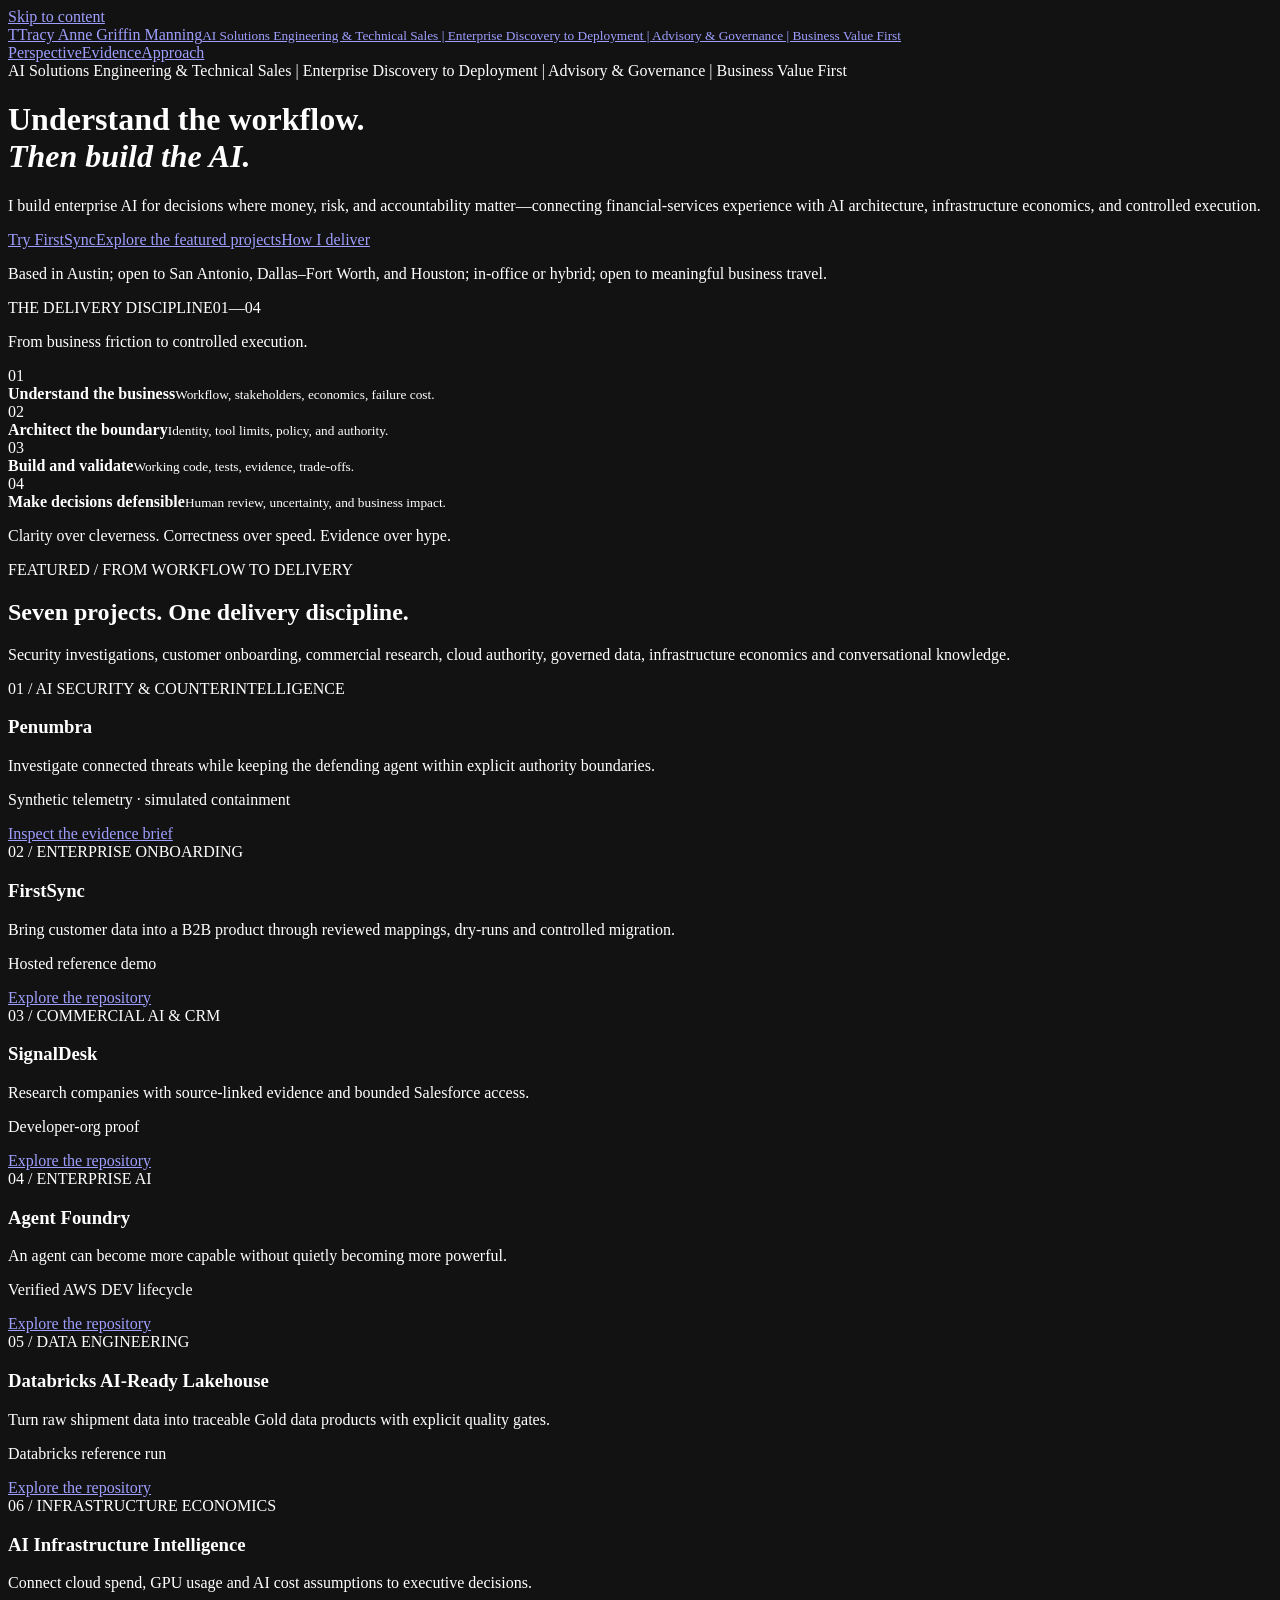
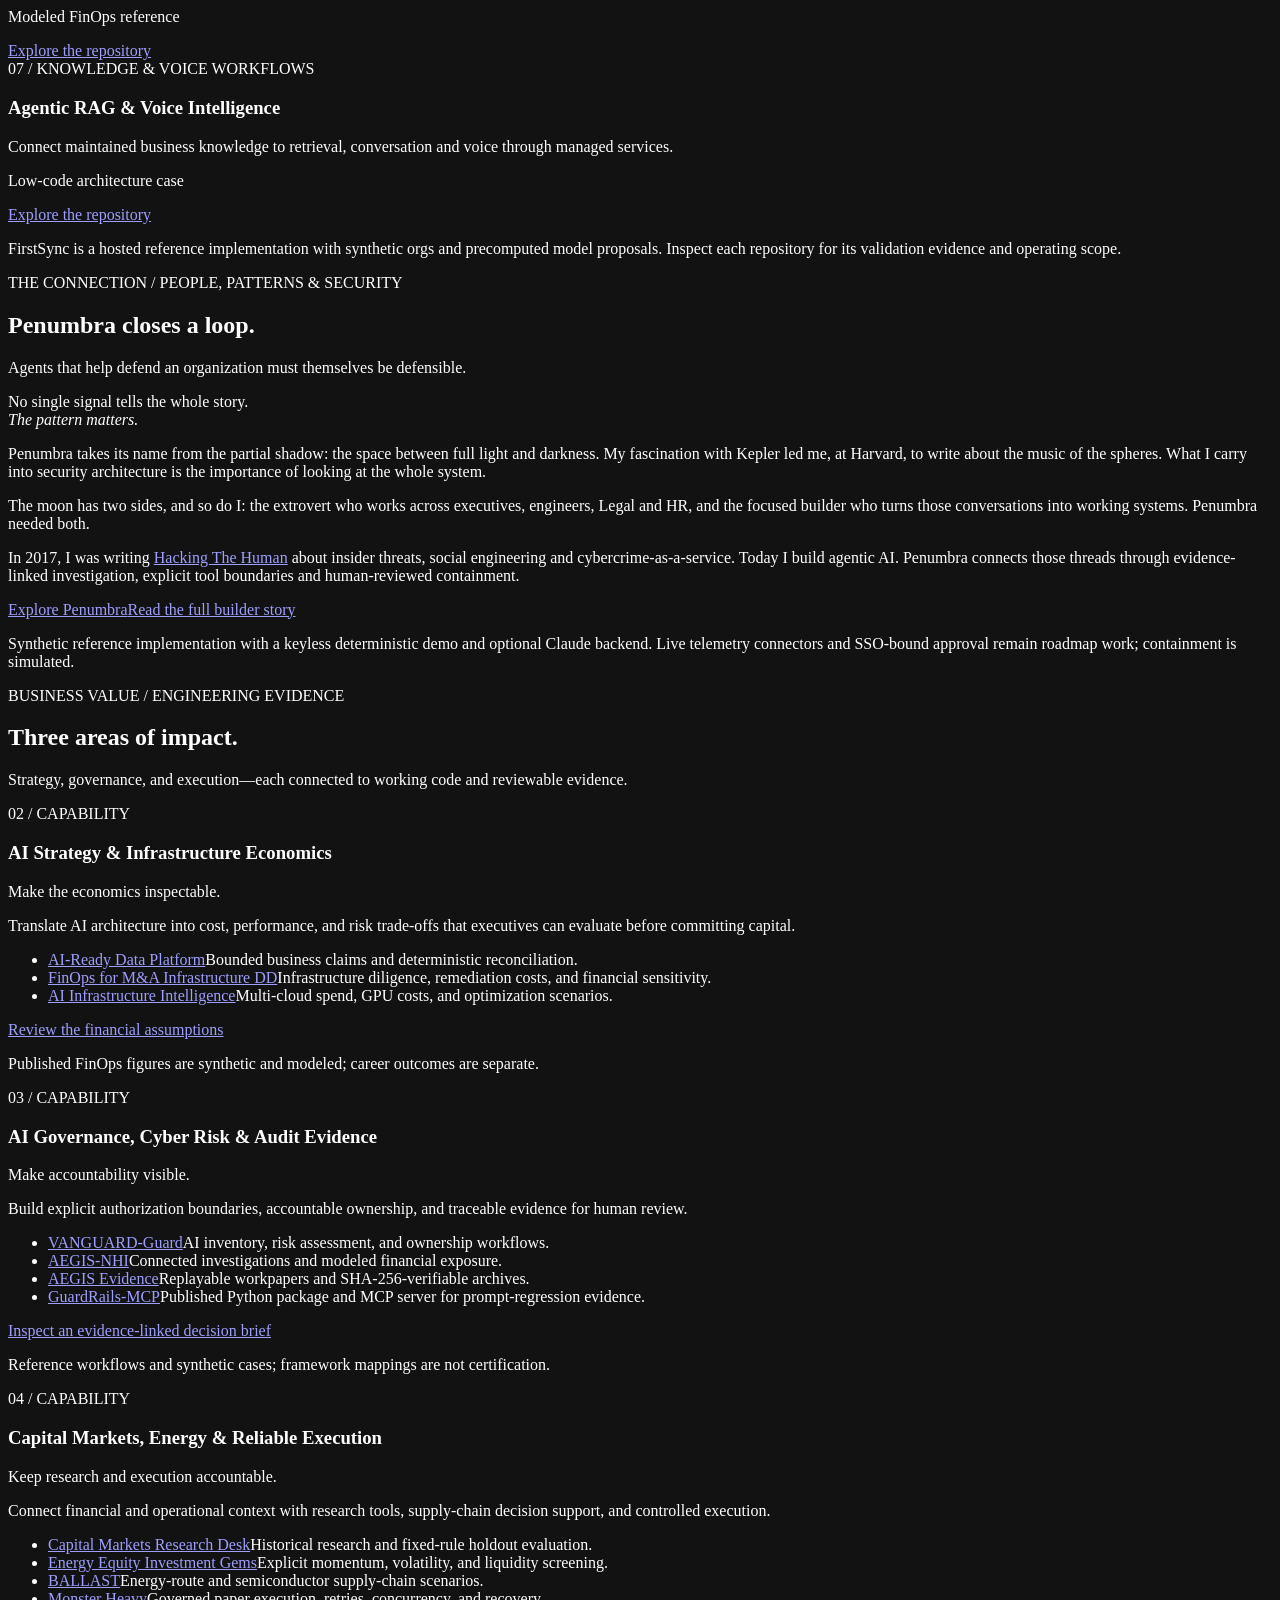
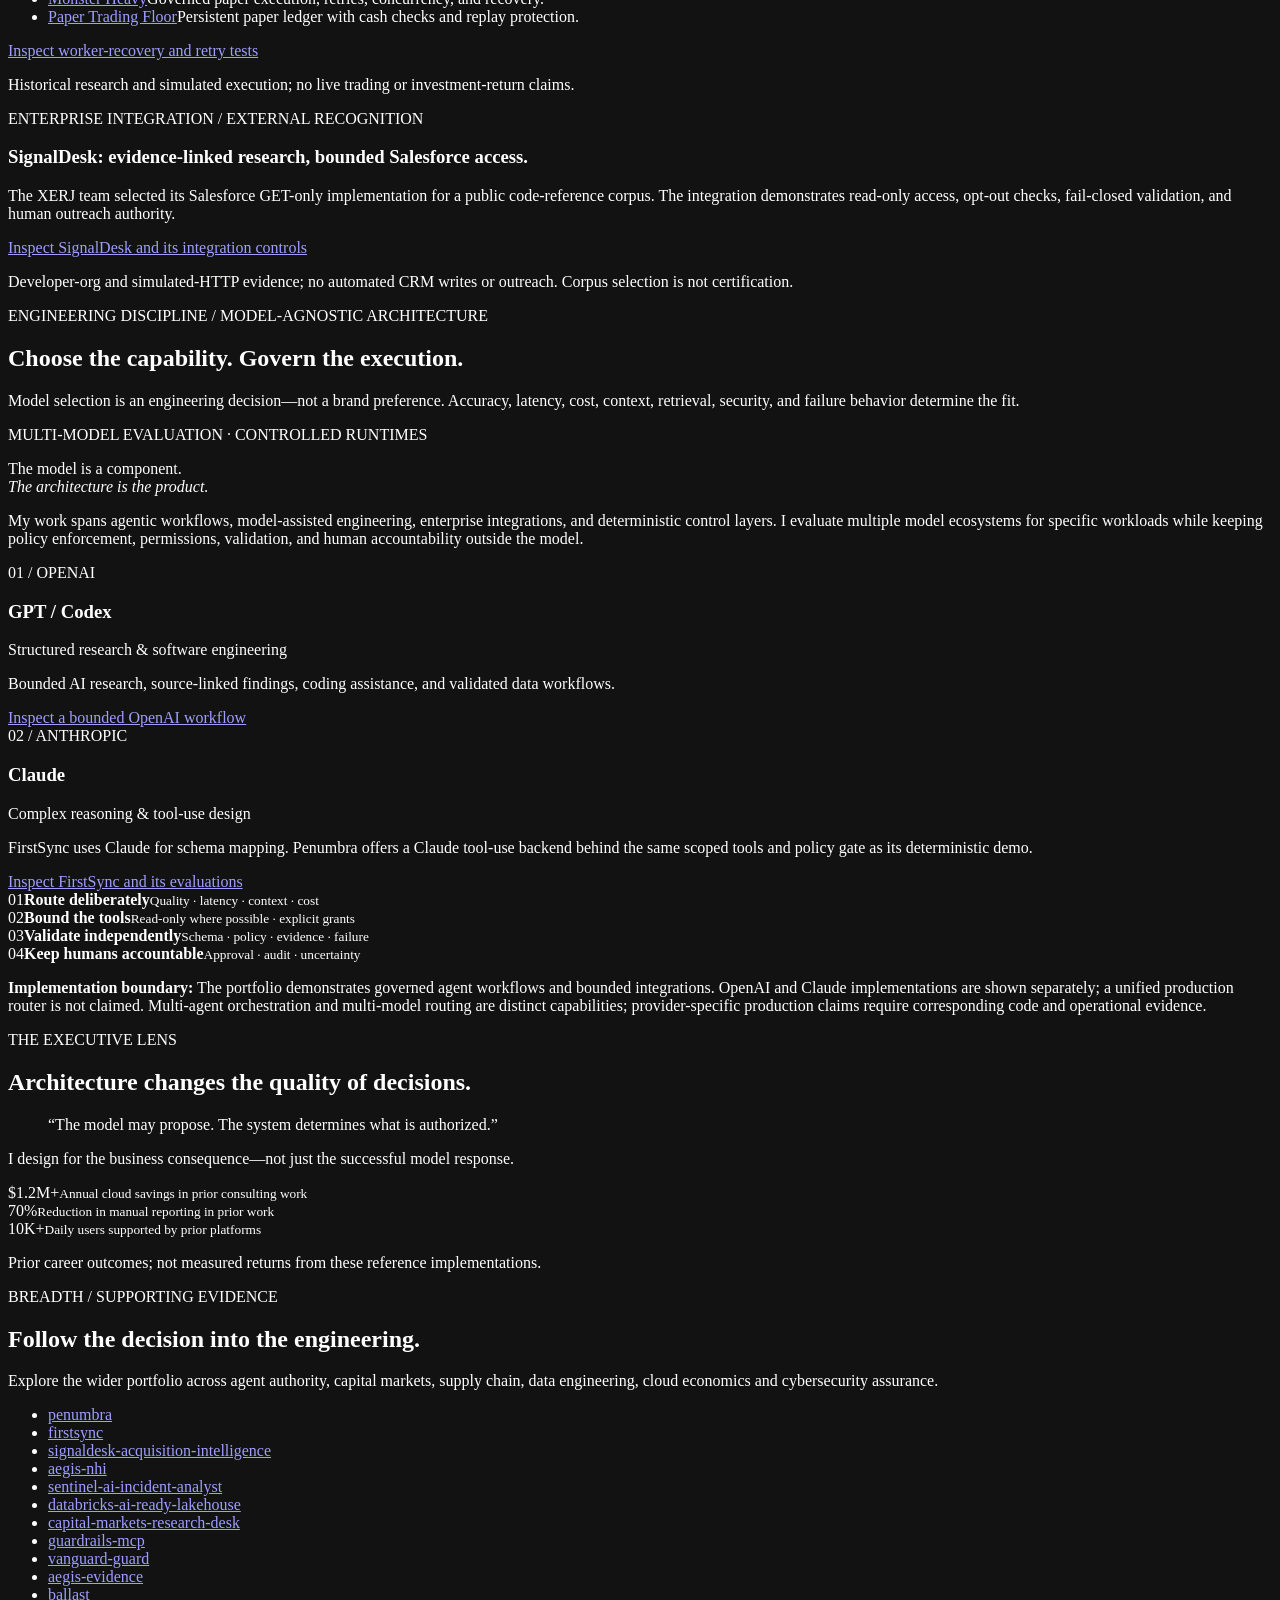
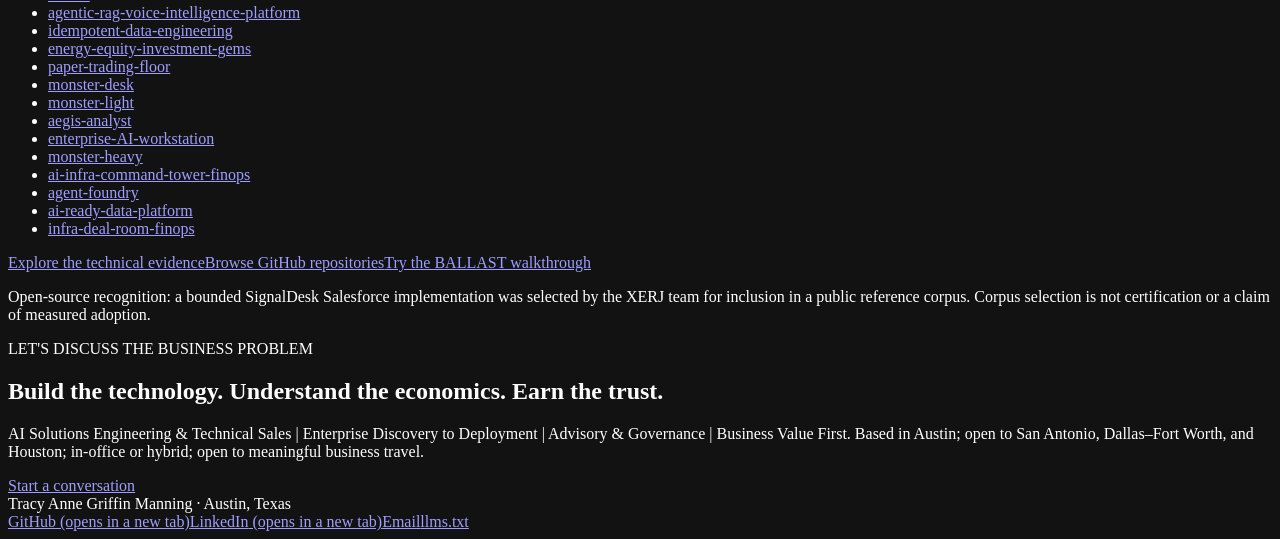
==== commit 9c140f6c: "Feature Penumbra and connect security architecture to the builder story" ====
--- a/templates/index.html
+++ b/templates/index.html
@@ -1,14 +1,15 @@
 <!doctype html>
-<html lang="en"><head><meta charset="utf-8"><meta name="viewport" content="width=device-width, initial-scale=1"><meta name="color-scheme" content="dark"><meta name="theme-color" content="#101416"><meta name="robots" content="index, follow"><title>Tracy Anne Griffin Manning | AI Solutions Engineering &amp; Technical Sales | Enterprise Discovery to Deployment | Advisory &amp; Governance | Business Value First</title><meta name="description" content="Enterprise AI for financial services, capital markets, and energy: infrastructure economics, governance, and reliable execution backed by inspectable engineering."><link rel="canonical" href="https://tam-ds.github.io/"><meta property="og:type" content="website"><meta property="og:title" content="Tracy Anne Griffin Manning | AI Solutions Engineering &amp; Technical Sales | Enterprise Discovery to Deployment | Advisory &amp; Governance | Business Value First"><meta property="og:description" content="AI Solutions Engineering &amp; Technical Sales | Enterprise Discovery to Deployment | Advisory &amp; Governance | Business Value First."><meta property="og:url" content="https://tam-ds.github.io/"><link rel="icon" type="image/svg+xml" href="data:image/svg+xml,%3Csvg%20xmlns%3D%22http%3A%2F%2Fwww.w3.org%2F2000%2Fsvg%22%20viewBox%3D%220%200%2040%2040%22%3E%3Crect%20width%3D%2240%22%20height%3D%2240%22%20rx%3D%224%22%20fill%3D%22%2358a6ff%22%2F%3E%3Cpath%20d%3D%22M9%2011h22v4h-9v16h-4V15H9z%22%20fill%3D%22%230d1117%22%2F%3E%3C%2Fsvg%3E"><link rel="stylesheet" href="styles.css?v={{ASSET_VERSION}}"><script type="application/ld+json">{"@context": "https://schema.org", "@type": "Person", "@id": "https://tam-ds.github.io/#person", "name": "Tracy Anne Griffin Manning", "alternateName": "Tracy Manning", "jobTitle": "AI Solutions Engineering & Technical Sales | Enterprise Discovery to Deployment | Advisory & Governance | Business Value First", "description": "AI solutions engineering and technical sales focused on enterprise AI implementation and delivery, C-suite advisory, agentic AI architecture, governance, and technical pre-sales. Designs governed AI applications with controls for authorization, reliability, observability, and cost.", "url": "https://tam-ds.github.io/", "email": "mailto:tmanning@post.harvard.edu", "homeLocation": {"@type": "Place", "name": "Austin, Texas, United States"}, "worksFor": {"@type": "Organization", "name": "Apex AI|ML Engineering LLC"}, "alumniOf": {"@type": "CollegeOrUniversity", "name": "Harvard University"}, "sameAs": ["https://github.com/TAM-DS", "https://www.linkedin.com/in/tracymanning", "https://tam-ds.github.io/"], "knowsAbout": ["AI engineering", "Enterprise AI platforms", "Agentic AI development", "Python", "OpenAI SDK", "Model Context Protocol", "AI governance", "Human-in-the-loop", "AWS", "Linux", "Cloud architecture", "Data engineering", "AI consulting", "Supply chain", "Capital markets", "Cybersecurity"], "subjectOf": [{"@type": "SoftwareSourceCode", "name": "FirstSync", "url": "https://github.com/TAM-DS/firstsync"}, {"@type": "SoftwareSourceCode", "name": "SignalDesk", "url": "https://github.com/TAM-DS/signaldesk-acquisition-intelligence"}, {"@type": "SoftwareSourceCode", "name": "Agent Foundry", "url": "https://github.com/TAM-DS/agent-foundry"}, {"@type": "SoftwareSourceCode", "name": "Databricks AI-Ready Lakehouse", "url": "https://github.com/TAM-DS/databricks-ai-ready-lakehouse"}, {"@type": "SoftwareSourceCode", "name": "AI Infrastructure Intelligence", "url": "https://github.com/TAM-DS/ai-infra-command-tower-finops"}, {"@type": "SoftwareSourceCode", "name": "Agentic RAG & Voice Intelligence", "url": "https://github.com/TAM-DS/agentic-rag-voice-intelligence-platform"}]}</script></head><body><a class="skip" href="#main">Skip to content</a>
+<html lang="en"><head><meta charset="utf-8"><meta name="viewport" content="width=device-width, initial-scale=1"><meta name="color-scheme" content="dark"><meta name="theme-color" content="#101416"><meta name="robots" content="index, follow"><title>Tracy Anne Griffin Manning | AI Solutions Engineering &amp; Technical Sales | Enterprise Discovery to Deployment | Advisory &amp; Governance | Business Value First</title><meta name="description" content="Enterprise AI for financial services, capital markets, and energy: infrastructure economics, governance, and reliable execution backed by inspectable engineering."><link rel="canonical" href="https://tam-ds.github.io/"><meta property="og:type" content="website"><meta property="og:title" content="Tracy Anne Griffin Manning | AI Solutions Engineering &amp; Technical Sales | Enterprise Discovery to Deployment | Advisory &amp; Governance | Business Value First"><meta property="og:description" content="AI Solutions Engineering &amp; Technical Sales | Enterprise Discovery to Deployment | Advisory &amp; Governance | Business Value First."><meta property="og:url" content="https://tam-ds.github.io/"><link rel="icon" type="image/svg+xml" href="data:image/svg+xml,%3Csvg%20xmlns%3D%22http%3A%2F%2Fwww.w3.org%2F2000%2Fsvg%22%20viewBox%3D%220%200%2040%2040%22%3E%3Crect%20width%3D%2240%22%20height%3D%2240%22%20rx%3D%224%22%20fill%3D%22%2358a6ff%22%2F%3E%3Cpath%20d%3D%22M9%2011h22v4h-9v16h-4V15H9z%22%20fill%3D%22%230d1117%22%2F%3E%3C%2Fsvg%3E"><link rel="stylesheet" href="styles.css?v={{ASSET_VERSION}}"><script type="application/ld+json">{"@context": "https://schema.org", "@type": "Person", "@id": "https://tam-ds.github.io/#person", "name": "Tracy Anne Griffin Manning", "alternateName": "Tracy Manning", "jobTitle": "AI Solutions Engineering & Technical Sales | Enterprise Discovery to Deployment | Advisory & Governance | Business Value First", "description": "AI solutions engineering and technical sales focused on enterprise AI implementation and delivery, C-suite advisory, agentic AI architecture, governance, and technical pre-sales. Designs governed AI applications with controls for authorization, reliability, observability, and cost.", "url": "https://tam-ds.github.io/", "email": "mailto:tmanning@post.harvard.edu", "homeLocation": {"@type": "Place", "name": "Austin, Texas, United States"}, "worksFor": {"@type": "Organization", "name": "Apex AI|ML Engineering LLC"}, "alumniOf": {"@type": "CollegeOrUniversity", "name": "Harvard University"}, "sameAs": ["https://github.com/TAM-DS", "https://www.linkedin.com/in/tracymanning", "https://tam-ds.github.io/"], "knowsAbout": ["AI engineering", "Enterprise AI platforms", "Agentic AI development", "Python", "OpenAI SDK", "Model Context Protocol", "AI governance", "Human-in-the-loop", "AWS", "Linux", "Cloud architecture", "Data engineering", "AI consulting", "Supply chain", "Capital markets", "Cybersecurity"], "subjectOf": [{"@type": "SoftwareSourceCode", "name": "Penumbra", "url": "https://github.com/TAM-DS/penumbra"}, {"@type": "SoftwareSourceCode", "name": "FirstSync", "url": "https://github.com/TAM-DS/firstsync"}, {"@type": "SoftwareSourceCode", "name": "SignalDesk", "url": "https://github.com/TAM-DS/signaldesk-acquisition-intelligence"}, {"@type": "SoftwareSourceCode", "name": "Agent Foundry", "url": "https://github.com/TAM-DS/agent-foundry"}, {"@type": "SoftwareSourceCode", "name": "Databricks AI-Ready Lakehouse", "url": "https://github.com/TAM-DS/databricks-ai-ready-lakehouse"}, {"@type": "SoftwareSourceCode", "name": "AI Infrastructure Intelligence", "url": "https://github.com/TAM-DS/ai-infra-command-tower-finops"}, {"@type": "SoftwareSourceCode", "name": "Agentic RAG & Voice Intelligence", "url": "https://github.com/TAM-DS/agentic-rag-voice-intelligence-platform"}]}</script></head><body><a class="skip" href="#main">Skip to content</a>
     <header class="header"><div class="wrap nav"><a class="identity" href="index.html" aria-label="Tracy Anne Griffin Manning home"><span class="mark" aria-hidden="true">T</span><span>Tracy Anne Griffin Manning<small>AI Solutions Engineering &amp; Technical Sales | Enterprise Discovery to Deployment | Advisory &amp; Governance | Business Value First</small></span></a><nav class="nav-links" aria-label="Main navigation"><a href="index.html" aria-current="page">Perspective</a><a href="evidence.html">Evidence</a><a href="approach.html">Approach</a></nav></div></header><main id="main">
-<div class="wrap hero"><div><span class="eyebrow">AI Solutions Engineering &amp; Technical Sales | Enterprise Discovery to Deployment | Advisory &amp; Governance | Business Value First</span><h1>Understand the workflow.<br><em>Then build the AI.</em></h1><p class="intro">I build enterprise AI for decisions where money, risk, and accountability matter—connecting financial-services experience with AI architecture, infrastructure economics, and controlled execution.</p><div class="actions"><a class="button primary" href="https://firstsync-demo.fly.dev">Try FirstSync</a><a class="button" href="#flagships">Explore the six projects</a><a class="button" href="approach.html">How I deliver</a></div><p class="location">Based in Austin; open to San Antonio, Dallas–Fort Worth, and Houston; in-office or hybrid; open to meaningful business travel.</p></div><aside class="ledger"><div class="ledger-head"><span>THE DELIVERY DISCIPLINE</span><span>01—04</span></div><p class="ledger-title">From business friction to controlled execution.</p><div class="ledger-row"><span class="ledger-num">01</span><div><strong>Understand the business</strong><small>Workflow, stakeholders, economics, failure cost.</small></div></div><div class="ledger-row"><span class="ledger-num">02</span><div><strong>Architect the boundary</strong><small>Identity, tool limits, policy, and authority.</small></div></div><div class="ledger-row"><span class="ledger-num">03</span><div><strong>Build and validate</strong><small>Working code, tests, evidence, trade-offs.</small></div></div><div class="ledger-row"><span class="ledger-num">04</span><div><strong>Make decisions defensible</strong><small>Human review, uncertainty, and business impact.</small></div></div><p class="ledger-foot">Clarity over cleverness. Correctness over speed. Evidence over hype.</p></aside></div>
-<section class="section" id="flagships"><div class="wrap"><div class="section-header"><div><span class="kicker">FEATURED / FROM WORKFLOW TO DELIVERY</span><h2>Six projects. One delivery discipline.</h2></div><p>Customer onboarding, commercial research, cloud authority, governed data, infrastructure economics and conversational knowledge.</p></div><div class="featured-grid"><article class="featured flagship"><span class="serial">01 / ENTERPRISE ONBOARDING</span><h3>FirstSync</h3><p>Bring customer data into a B2B product through reviewed mappings, dry-runs and controlled migration.</p><p class="capability-scope">Hosted reference demo</p><a class="text-link" href="https://github.com/TAM-DS/firstsync">Explore the repository</a></article><article class="featured flagship"><span class="serial">02 / COMMERCIAL AI &amp; CRM</span><h3>SignalDesk</h3><p>Research companies with source-linked evidence and bounded Salesforce access.</p><p class="capability-scope">Developer-org proof</p><a class="text-link" href="https://github.com/TAM-DS/signaldesk-acquisition-intelligence">Explore the repository</a></article><article class="featured flagship"><span class="serial">03 / ENTERPRISE AI</span><h3>Agent Foundry</h3><p>An agent can become more capable without quietly becoming more powerful.</p><p class="capability-scope">Verified AWS DEV lifecycle</p><a class="text-link" href="https://github.com/TAM-DS/agent-foundry">Explore the repository</a></article><article class="featured flagship"><span class="serial">04 / DATA ENGINEERING</span><h3>Databricks AI-Ready Lakehouse</h3><p>Turn raw shipment data into traceable Gold data products with explicit quality gates.</p><p class="capability-scope">Databricks reference run</p><a class="text-link" href="https://github.com/TAM-DS/databricks-ai-ready-lakehouse">Explore the repository</a></article><article class="featured flagship"><span class="serial">05 / INFRASTRUCTURE ECONOMICS</span><h3>AI Infrastructure Intelligence</h3><p>Connect cloud spend, GPU usage and AI cost assumptions to executive decisions.</p><p class="capability-scope">Modeled FinOps reference</p><a class="text-link" href="https://github.com/TAM-DS/ai-infra-command-tower-finops">Explore the repository</a></article><article class="featured flagship"><span class="serial">06 / KNOWLEDGE &amp; VOICE WORKFLOWS</span><h3>Agentic RAG &amp; Voice Intelligence</h3><p>Connect maintained business knowledge to retrieval, conversation and voice through managed services.</p><p class="capability-scope">Low-code architecture case</p><a class="text-link" href="https://github.com/TAM-DS/agentic-rag-voice-intelligence-platform">Explore the repository</a></article></div><p class="evidence-note">FirstSync is a hosted reference implementation with synthetic orgs and precomputed model proposals. Inspect each repository for its validation evidence and operating scope.</p></div></section>
-<section class="section" id="capabilities"><div class="wrap"><div class="section-header"><div><span class="kicker">BUSINESS VALUE / ENGINEERING EVIDENCE</span><h2>Three areas of impact.</h2></div><p>Strategy, governance, and execution—each connected to working code and reviewable evidence.</p></div><div class="featured-grid capability-grid"><article class="featured capability"><span class="serial">01 / CAPABILITY</span><h3>AI Strategy &amp; Infrastructure Economics</h3><p class="capability-hook">Make the economics inspectable.</p><p>Translate AI architecture into cost, performance, and risk trade-offs that executives can evaluate before committing capital.</p><ul class="capability-projects"><li><a href="https://github.com/TAM-DS/ai-ready-data-platform">AI-Ready Data Platform</a><span>Bounded business claims and deterministic reconciliation.</span></li><li><a href="https://github.com/TAM-DS/infra-deal-room-finops">FinOps for M&amp;A Infrastructure DD</a><span>Infrastructure diligence, remediation costs, and financial sensitivity.</span></li><li><a href="https://github.com/TAM-DS/ai-infra-command-tower-finops">AI Infrastructure Intelligence</a><span>Multi-cloud spend, GPU costs, and optimization scenarios.</span></li></ul><a class="text-link" href="https://github.com/TAM-DS/infra-deal-room-finops/blob/main/docs/ASSUMPTIONS.md">Review the financial assumptions</a><p class="capability-scope">Published FinOps figures are synthetic and modeled; career outcomes are separate.</p></article><article class="featured capability"><span class="serial">02 / CAPABILITY</span><h3>AI Governance, Cyber Risk &amp; Audit Evidence</h3><p class="capability-hook">Make accountability visible.</p><p>Build explicit authorization boundaries, accountable ownership, and traceable evidence for human review.</p><ul class="capability-projects"><li><a href="https://github.com/TAM-DS/vanguard-guard">VANGUARD-Guard</a><span>AI inventory, risk assessment, and ownership workflows.</span></li><li><a href="https://github.com/TAM-DS/aegis-nhi">AEGIS-NHI</a><span>Connected investigations and modeled financial exposure.</span></li><li><a href="https://github.com/TAM-DS/aegis-evidence">AEGIS Evidence</a><span>Replayable workpapers and SHA-256-verifiable archives.</span></li><li><a href="https://github.com/TAM-DS/guardrails-mcp">GuardRails-MCP</a><span>Published Python package and MCP server for prompt-regression evidence.</span></li></ul><a class="text-link" href="https://github.com/TAM-DS/aegis-nhi/blob/main/docs/CONNECTED_INVESTIGATION.md#evidence-linked-decision-brief">Inspect an evidence-linked decision brief</a><p class="capability-scope">Reference workflows and synthetic cases; framework mappings are not certification.</p></article><article class="featured capability"><span class="serial">03 / CAPABILITY</span><h3>Capital Markets, Energy &amp; Reliable Execution</h3><p class="capability-hook">Keep research and execution accountable.</p><p>Connect financial and operational context with research tools, supply-chain decision support, and controlled execution.</p><ul class="capability-projects"><li><a href="https://github.com/TAM-DS/capital-markets-research-desk">Capital Markets Research Desk</a><span>Historical research and fixed-rule holdout evaluation.</span></li><li><a href="https://github.com/TAM-DS/energy-equity-investment-gems">Energy Equity Investment Gems</a><span>Explicit momentum, volatility, and liquidity screening.</span></li><li><a href="https://github.com/TAM-DS/ballast">BALLAST</a><span>Energy-route and semiconductor supply-chain scenarios.</span></li><li><a href="https://github.com/TAM-DS/monster-heavy">Monster Heavy</a><span>Governed paper execution, retries, concurrency, and recovery.</span></li><li><a href="https://github.com/TAM-DS/paper-trading-floor">Paper Trading Floor</a><span>Persistent paper ledger with cash checks and replay protection.</span></li></ul><a class="text-link" href="https://github.com/TAM-DS/monster-heavy/blob/main/tests/integration/test_recovery_release.py">Inspect worker-recovery and retry tests</a><p class="capability-scope">Historical research and simulated execution; no live trading or investment-return claims.</p></article></div><div class="integration-proof"><span class="kicker">ENTERPRISE INTEGRATION / EXTERNAL RECOGNITION</span><h3>SignalDesk: evidence-linked research, bounded Salesforce access.</h3><p>The XERJ team selected its Salesforce GET-only implementation for a public code-reference corpus. The integration demonstrates read-only access, opt-out checks, fail-closed validation, and human outreach authority.</p><a class="text-link" href="https://github.com/TAM-DS/signaldesk-acquisition-intelligence">Inspect SignalDesk and its integration controls</a><p class="capability-scope">Developer-org and simulated-HTTP evidence; no automated CRM writes or outreach. Corpus selection is not certification.</p></div></div></section>
+<div class="wrap hero"><div><span class="eyebrow">AI Solutions Engineering &amp; Technical Sales | Enterprise Discovery to Deployment | Advisory &amp; Governance | Business Value First</span><h1>Understand the workflow.<br><em>Then build the AI.</em></h1><p class="intro">I build enterprise AI for decisions where money, risk, and accountability matter—connecting financial-services experience with AI architecture, infrastructure economics, and controlled execution.</p><div class="actions"><a class="button primary" href="https://firstsync-demo.fly.dev">Try FirstSync</a><a class="button" href="#flagships">Explore the featured projects</a><a class="button" href="approach.html">How I deliver</a></div><p class="location">Based in Austin; open to San Antonio, Dallas–Fort Worth, and Houston; in-office or hybrid; open to meaningful business travel.</p></div><aside class="ledger"><div class="ledger-head"><span>THE DELIVERY DISCIPLINE</span><span>01—04</span></div><p class="ledger-title">From business friction to controlled execution.</p><div class="ledger-row"><span class="ledger-num">01</span><div><strong>Understand the business</strong><small>Workflow, stakeholders, economics, failure cost.</small></div></div><div class="ledger-row"><span class="ledger-num">02</span><div><strong>Architect the boundary</strong><small>Identity, tool limits, policy, and authority.</small></div></div><div class="ledger-row"><span class="ledger-num">03</span><div><strong>Build and validate</strong><small>Working code, tests, evidence, trade-offs.</small></div></div><div class="ledger-row"><span class="ledger-num">04</span><div><strong>Make decisions defensible</strong><small>Human review, uncertainty, and business impact.</small></div></div><p class="ledger-foot">Clarity over cleverness. Correctness over speed. Evidence over hype.</p></aside></div>
+<section class="section" id="flagships"><div class="wrap"><div class="section-header"><div><span class="kicker">FEATURED / FROM WORKFLOW TO DELIVERY</span><h2>Seven projects. One delivery discipline.</h2></div><p>Security investigations, customer onboarding, commercial research, cloud authority, governed data, infrastructure economics and conversational knowledge.</p></div><div class="featured-grid"><article class="featured flagship"><span class="serial">01 / AI SECURITY &amp; COUNTERINTELLIGENCE</span><h3>Penumbra</h3><p>Investigate connected threats while keeping the defending agent within explicit authority boundaries.</p><p class="capability-scope">Synthetic telemetry · simulated containment</p><a class="text-link" href="evidence.html#penumbra">Inspect the evidence brief</a></article><article class="featured flagship"><span class="serial">02 / ENTERPRISE ONBOARDING</span><h3>FirstSync</h3><p>Bring customer data into a B2B product through reviewed mappings, dry-runs and controlled migration.</p><p class="capability-scope">Hosted reference demo</p><a class="text-link" href="https://github.com/TAM-DS/firstsync">Explore the repository</a></article><article class="featured flagship"><span class="serial">03 / COMMERCIAL AI &amp; CRM</span><h3>SignalDesk</h3><p>Research companies with source-linked evidence and bounded Salesforce access.</p><p class="capability-scope">Developer-org proof</p><a class="text-link" href="https://github.com/TAM-DS/signaldesk-acquisition-intelligence">Explore the repository</a></article><article class="featured flagship"><span class="serial">04 / ENTERPRISE AI</span><h3>Agent Foundry</h3><p>An agent can become more capable without quietly becoming more powerful.</p><p class="capability-scope">Verified AWS DEV lifecycle</p><a class="text-link" href="https://github.com/TAM-DS/agent-foundry">Explore the repository</a></article><article class="featured flagship"><span class="serial">05 / DATA ENGINEERING</span><h3>Databricks AI-Ready Lakehouse</h3><p>Turn raw shipment data into traceable Gold data products with explicit quality gates.</p><p class="capability-scope">Databricks reference run</p><a class="text-link" href="https://github.com/TAM-DS/databricks-ai-ready-lakehouse">Explore the repository</a></article><article class="featured flagship"><span class="serial">06 / INFRASTRUCTURE ECONOMICS</span><h3>AI Infrastructure Intelligence</h3><p>Connect cloud spend, GPU usage and AI cost assumptions to executive decisions.</p><p class="capability-scope">Modeled FinOps reference</p><a class="text-link" href="https://github.com/TAM-DS/ai-infra-command-tower-finops">Explore the repository</a></article><article class="featured flagship"><span class="serial">07 / KNOWLEDGE &amp; VOICE WORKFLOWS</span><h3>Agentic RAG &amp; Voice Intelligence</h3><p>Connect maintained business knowledge to retrieval, conversation and voice through managed services.</p><p class="capability-scope">Low-code architecture case</p><a class="text-link" href="https://github.com/TAM-DS/agentic-rag-voice-intelligence-platform">Explore the repository</a></article></div><p class="evidence-note">FirstSync is a hosted reference implementation with synthetic orgs and precomputed model proposals. Inspect each repository for its validation evidence and operating scope.</p></div></section>
+<section class="section" id="penumbra-story"><div class="wrap"><div class="section-header"><div><span class="kicker">THE CONNECTION / PEOPLE, PATTERNS &amp; SECURITY</span><h2>Penumbra closes a loop.</h2></div><p>Agents that help defend an organization must themselves be defensible.</p></div><div class="model-lead"><div><p class="model-statement">No single signal tells the whole story.<br><em>The pattern matters.</em></p><p>Penumbra takes its name from the partial shadow: the space between full light and darkness. My fascination with Kepler led me, at Harvard, to write about the music of the spheres. What I carry into security architecture is the importance of looking at the whole system.</p></div><div><p>The moon has two sides, and so do I: the extrovert who works across executives, engineers, Legal and HR, and the focused builder who turns those conversations into working systems. Penumbra needed both.</p><p>In 2017, I was writing <a href="https://cyberessentialsdotblog.wordpress.com/">Hacking The Human</a> about insider threats, social engineering and cybercrime-as-a-service. Today I build agentic AI. Penumbra connects those threads through evidence-linked investigation, explicit tool boundaries and human-reviewed containment.</p></div></div><div class="actions"><a class="button primary" href="https://github.com/TAM-DS/penumbra">Explore Penumbra</a><a class="button" href="https://github.com/TAM-DS/penumbra#why-penumbra-a-note-from-the-builder">Read the full builder story</a></div><p class="evidence-note">Synthetic reference implementation with a keyless deterministic demo and optional Claude backend. Live telemetry connectors and SSO-bound approval remain roadmap work; containment is simulated.</p></div></section>
+<section class="section" id="capabilities"><div class="wrap"><div class="section-header"><div><span class="kicker">BUSINESS VALUE / ENGINEERING EVIDENCE</span><h2>Three areas of impact.</h2></div><p>Strategy, governance, and execution—each connected to working code and reviewable evidence.</p></div><div class="featured-grid capability-grid"><article class="featured capability"><span class="serial">02 / CAPABILITY</span><h3>AI Strategy &amp; Infrastructure Economics</h3><p class="capability-hook">Make the economics inspectable.</p><p>Translate AI architecture into cost, performance, and risk trade-offs that executives can evaluate before committing capital.</p><ul class="capability-projects"><li><a href="https://github.com/TAM-DS/ai-ready-data-platform">AI-Ready Data Platform</a><span>Bounded business claims and deterministic reconciliation.</span></li><li><a href="https://github.com/TAM-DS/infra-deal-room-finops">FinOps for M&amp;A Infrastructure DD</a><span>Infrastructure diligence, remediation costs, and financial sensitivity.</span></li><li><a href="https://github.com/TAM-DS/ai-infra-command-tower-finops">AI Infrastructure Intelligence</a><span>Multi-cloud spend, GPU costs, and optimization scenarios.</span></li></ul><a class="text-link" href="https://github.com/TAM-DS/infra-deal-room-finops/blob/main/docs/ASSUMPTIONS.md">Review the financial assumptions</a><p class="capability-scope">Published FinOps figures are synthetic and modeled; career outcomes are separate.</p></article><article class="featured capability"><span class="serial">03 / CAPABILITY</span><h3>AI Governance, Cyber Risk &amp; Audit Evidence</h3><p class="capability-hook">Make accountability visible.</p><p>Build explicit authorization boundaries, accountable ownership, and traceable evidence for human review.</p><ul class="capability-projects"><li><a href="https://github.com/TAM-DS/vanguard-guard">VANGUARD-Guard</a><span>AI inventory, risk assessment, and ownership workflows.</span></li><li><a href="https://github.com/TAM-DS/aegis-nhi">AEGIS-NHI</a><span>Connected investigations and modeled financial exposure.</span></li><li><a href="https://github.com/TAM-DS/aegis-evidence">AEGIS Evidence</a><span>Replayable workpapers and SHA-256-verifiable archives.</span></li><li><a href="https://github.com/TAM-DS/guardrails-mcp">GuardRails-MCP</a><span>Published Python package and MCP server for prompt-regression evidence.</span></li></ul><a class="text-link" href="https://github.com/TAM-DS/aegis-nhi/blob/main/docs/CONNECTED_INVESTIGATION.md#evidence-linked-decision-brief">Inspect an evidence-linked decision brief</a><p class="capability-scope">Reference workflows and synthetic cases; framework mappings are not certification.</p></article><article class="featured capability"><span class="serial">04 / CAPABILITY</span><h3>Capital Markets, Energy &amp; Reliable Execution</h3><p class="capability-hook">Keep research and execution accountable.</p><p>Connect financial and operational context with research tools, supply-chain decision support, and controlled execution.</p><ul class="capability-projects"><li><a href="https://github.com/TAM-DS/capital-markets-research-desk">Capital Markets Research Desk</a><span>Historical research and fixed-rule holdout evaluation.</span></li><li><a href="https://github.com/TAM-DS/energy-equity-investment-gems">Energy Equity Investment Gems</a><span>Explicit momentum, volatility, and liquidity screening.</span></li><li><a href="https://github.com/TAM-DS/ballast">BALLAST</a><span>Energy-route and semiconductor supply-chain scenarios.</span></li><li><a href="https://github.com/TAM-DS/monster-heavy">Monster Heavy</a><span>Governed paper execution, retries, concurrency, and recovery.</span></li><li><a href="https://github.com/TAM-DS/paper-trading-floor">Paper Trading Floor</a><span>Persistent paper ledger with cash checks and replay protection.</span></li></ul><a class="text-link" href="https://github.com/TAM-DS/monster-heavy/blob/main/tests/integration/test_recovery_release.py">Inspect worker-recovery and retry tests</a><p class="capability-scope">Historical research and simulated execution; no live trading or investment-return claims.</p></article></div><div class="integration-proof"><span class="kicker">ENTERPRISE INTEGRATION / EXTERNAL RECOGNITION</span><h3>SignalDesk: evidence-linked research, bounded Salesforce access.</h3><p>The XERJ team selected its Salesforce GET-only implementation for a public code-reference corpus. The integration demonstrates read-only access, opt-out checks, fail-closed validation, and human outreach authority.</p><a class="text-link" href="https://github.com/TAM-DS/signaldesk-acquisition-intelligence">Inspect SignalDesk and its integration controls</a><p class="capability-scope">Developer-org and simulated-HTTP evidence; no automated CRM writes or outreach. Corpus selection is not certification.</p></div></div></section>
 <section class="section model-section" id="model-engineering"><div class="wrap"><div class="section-header"><div><span class="kicker">ENGINEERING DISCIPLINE / MODEL-AGNOSTIC ARCHITECTURE</span><h2>Choose the capability. Govern the execution.</h2></div><p>Model selection is an engineering decision—not a brand preference. Accuracy, latency, cost, context, retrieval, security, and failure behavior determine the fit.</p></div>
 <div class="model-lead"><div><span class="serial">MULTI-MODEL EVALUATION · CONTROLLED RUNTIMES</span><p class="model-statement">The model is a component.<br><em>The architecture is the product.</em></p></div><p>My work spans agentic workflows, model-assisted engineering, enterprise integrations, and deterministic control layers. I evaluate multiple model ecosystems for specific workloads while keeping policy enforcement, permissions, validation, and human accountability outside the model.</p></div>
 <div class="model-grid">
 <article class="model-card"><span class="model-index">01 / OPENAI</span><h3>GPT / Codex</h3><p class="model-role">Structured research &amp; software engineering</p><p>Bounded AI research, source-linked findings, coding assistance, and validated data workflows.</p><a class="text-link" href="https://github.com/TAM-DS/signaldesk-acquisition-intelligence">Inspect a bounded OpenAI workflow</a></article>
-<article class="model-card"><span class="model-index">02 / ANTHROPIC</span><h3>Claude</h3><p class="model-role">Complex reasoning &amp; tool-use design</p><p>FirstSync uses Claude to inspect source schemas, propose mappings and explain onboarding blockers.</p><a class="text-link" href="https://github.com/TAM-DS/firstsync">Inspect FirstSync and its evaluations</a></article>
+<article class="model-card"><span class="model-index">02 / ANTHROPIC</span><h3>Claude</h3><p class="model-role">Complex reasoning &amp; tool-use design</p><p>FirstSync uses Claude for schema mapping. Penumbra offers a Claude tool-use backend behind the same scoped tools and policy gate as its deterministic demo.</p><a class="text-link" href="https://github.com/TAM-DS/firstsync">Inspect FirstSync and its evaluations</a></article>
 
 
 </div>
@@ -16,7 +17,7 @@
 <p class="evidence-note"><strong>Implementation boundary:</strong> The portfolio demonstrates governed agent workflows and bounded integrations. OpenAI and Claude implementations are shown separately; a unified production router is not claimed. Multi-agent orchestration and multi-model routing are distinct capabilities; provider-specific production claims require corresponding code and operational evidence.</p></div></section>
 
 <section class="section"><div class="wrap"><div class="quote-section"><div><span class="kicker">THE EXECUTIVE LENS</span><h2>Architecture changes the quality of decisions.</h2></div><div><blockquote>“The model may propose. The system determines what is authorized.”</blockquote><p class="caption">I design for the business consequence—not just the successful model response.</p></div></div><div class="career-strip"><div><span class="value">$1.2M+</span><small>Annual cloud savings in prior consulting work</small></div><div><span class="value">70%</span><small>Reduction in manual reporting in prior work</small></div><div><span class="value">10K+</span><small>Daily users supported by prior platforms</small></div></div><p class="career-label">Prior career outcomes; not measured returns from these reference implementations.</p></div></section>
-<section class="section"><div class="wrap"><div class="section-header"><div><span class="kicker">BREADTH / SUPPORTING EVIDENCE</span><h2>Follow the decision into the engineering.</h2></div><p>Explore the wider portfolio across agent authority, capital markets, supply chain, data engineering, cloud economics and cybersecurity assurance.</p></div><ul class="repo-directory" aria-label="Current project repositories"><li><a href="https://github.com/TAM-DS/firstsync">firstsync</a></li><li><a href="https://github.com/TAM-DS/signaldesk-acquisition-intelligence">signaldesk-acquisition-intelligence</a></li><li><a href="https://github.com/TAM-DS/aegis-nhi">aegis-nhi</a></li><li><a href="https://github.com/TAM-DS/sentinel-ai-incident-analyst">sentinel-ai-incident-analyst</a></li><li><a href="https://github.com/TAM-DS/databricks-ai-ready-lakehouse">databricks-ai-ready-lakehouse</a></li><li><a href="https://github.com/TAM-DS/capital-markets-research-desk">capital-markets-research-desk</a></li><li><a href="https://github.com/TAM-DS/guardrails-mcp">guardrails-mcp</a></li><li><a href="https://github.com/TAM-DS/vanguard-guard">vanguard-guard</a></li><li><a href="https://github.com/TAM-DS/aegis-evidence">aegis-evidence</a></li><li><a href="https://github.com/TAM-DS/ballast">ballast</a></li><li><a href="https://github.com/TAM-DS/agentic-rag-voice-intelligence-platform">agentic-rag-voice-intelligence-platform</a></li><li><a href="https://github.com/TAM-DS/idempotent-data-engineering">idempotent-data-engineering</a></li><li><a href="https://github.com/TAM-DS/energy-equity-investment-gems">energy-equity-investment-gems</a></li><li><a href="https://github.com/TAM-DS/paper-trading-floor">paper-trading-floor</a></li><li><a href="https://github.com/TAM-DS/monster-desk">monster-desk</a></li><li><a href="https://github.com/TAM-DS/monster-light">monster-light</a></li><li><a href="https://github.com/TAM-DS/aegis-analyst">aegis-analyst</a></li><li><a href="https://github.com/TAM-DS/enterprise-AI-workstation">enterprise-AI-workstation</a></li><li><a href="https://github.com/TAM-DS/monster-heavy">monster-heavy</a></li><li><a href="https://github.com/TAM-DS/ai-infra-command-tower-finops">ai-infra-command-tower-finops</a></li><li><a href="https://github.com/TAM-DS/agent-foundry">agent-foundry</a></li><li><a href="https://github.com/TAM-DS/ai-ready-data-platform">ai-ready-data-platform</a></li><li><a href="https://github.com/TAM-DS/infra-deal-room-finops">infra-deal-room-finops</a></li></ul><div class="actions"><a class="button" href="evidence.html">Explore the technical evidence</a><a class="button" href="https://github.com/TAM-DS">Browse GitHub repositories</a><a class="button" href="demo.html">Try the BALLAST walkthrough</a></div><p class="evidence-note">Open-source recognition: a bounded SignalDesk Salesforce implementation was selected by the XERJ team for inclusion in a public reference corpus. Corpus selection is not certification or a claim of measured adoption.</p></div></section>
+<section class="section"><div class="wrap"><div class="section-header"><div><span class="kicker">BREADTH / SUPPORTING EVIDENCE</span><h2>Follow the decision into the engineering.</h2></div><p>Explore the wider portfolio across agent authority, capital markets, supply chain, data engineering, cloud economics and cybersecurity assurance.</p></div><ul class="repo-directory" aria-label="Current project repositories"><li><a href="https://github.com/TAM-DS/penumbra">penumbra</a></li><li><a href="https://github.com/TAM-DS/firstsync">firstsync</a></li><li><a href="https://github.com/TAM-DS/signaldesk-acquisition-intelligence">signaldesk-acquisition-intelligence</a></li><li><a href="https://github.com/TAM-DS/aegis-nhi">aegis-nhi</a></li><li><a href="https://github.com/TAM-DS/sentinel-ai-incident-analyst">sentinel-ai-incident-analyst</a></li><li><a href="https://github.com/TAM-DS/databricks-ai-ready-lakehouse">databricks-ai-ready-lakehouse</a></li><li><a href="https://github.com/TAM-DS/capital-markets-research-desk">capital-markets-research-desk</a></li><li><a href="https://github.com/TAM-DS/guardrails-mcp">guardrails-mcp</a></li><li><a href="https://github.com/TAM-DS/vanguard-guard">vanguard-guard</a></li><li><a href="https://github.com/TAM-DS/aegis-evidence">aegis-evidence</a></li><li><a href="https://github.com/TAM-DS/ballast">ballast</a></li><li><a href="https://github.com/TAM-DS/agentic-rag-voice-intelligence-platform">agentic-rag-voice-intelligence-platform</a></li><li><a href="https://github.com/TAM-DS/idempotent-data-engineering">idempotent-data-engineering</a></li><li><a href="https://github.com/TAM-DS/energy-equity-investment-gems">energy-equity-investment-gems</a></li><li><a href="https://github.com/TAM-DS/paper-trading-floor">paper-trading-floor</a></li><li><a href="https://github.com/TAM-DS/monster-desk">monster-desk</a></li><li><a href="https://github.com/TAM-DS/monster-light">monster-light</a></li><li><a href="https://github.com/TAM-DS/aegis-analyst">aegis-analyst</a></li><li><a href="https://github.com/TAM-DS/enterprise-AI-workstation">enterprise-AI-workstation</a></li><li><a href="https://github.com/TAM-DS/monster-heavy">monster-heavy</a></li><li><a href="https://github.com/TAM-DS/ai-infra-command-tower-finops">ai-infra-command-tower-finops</a></li><li><a href="https://github.com/TAM-DS/agent-foundry">agent-foundry</a></li><li><a href="https://github.com/TAM-DS/ai-ready-data-platform">ai-ready-data-platform</a></li><li><a href="https://github.com/TAM-DS/infra-deal-room-finops">infra-deal-room-finops</a></li></ul><div class="actions"><a class="button" href="evidence.html">Explore the technical evidence</a><a class="button" href="https://github.com/TAM-DS">Browse GitHub repositories</a><a class="button" href="demo.html">Try the BALLAST walkthrough</a></div><p class="evidence-note">Open-source recognition: a bounded SignalDesk Salesforce implementation was selected by the XERJ team for inclusion in a public reference corpus. Corpus selection is not certification or a claim of measured adoption.</p></div></section>
 <section class="section"><div class="wrap contact-band"><div><span class="kicker">LET'S DISCUSS THE BUSINESS PROBLEM</span><h2>Build the technology. Understand the economics. Earn the trust.</h2><p>AI Solutions Engineering &amp; Technical Sales | Enterprise Discovery to Deployment | Advisory &amp; Governance | Business Value First. Based in Austin; open to San Antonio, Dallas–Fort Worth, and Houston; in-office or hybrid; open to meaningful business travel.</p></div><a class="button primary" href="https://www.linkedin.com/in/tracymanning" target="_blank" rel="noopener noreferrer">Start a conversation</a></div></section>
 </main><footer class="footer"><div class="wrap footer-row"><span>Tracy Anne Griffin Manning · Austin, Texas</span><nav class="footer-links" aria-label="Professional links"><a href="https://github.com/TAM-DS" target="_blank" rel="noopener noreferrer">GitHub<span class="visually-hidden"> (opens in a new tab)</span></a><a href="https://www.linkedin.com/in/tracymanning" target="_blank" rel="noopener noreferrer">LinkedIn<span class="visually-hidden"> (opens in a new tab)</span></a><a href="mailto:tmanning@post.harvard.edu">Email</a><a href="llms.txt">llms.txt</a></nav></div></footer></body></html>
 
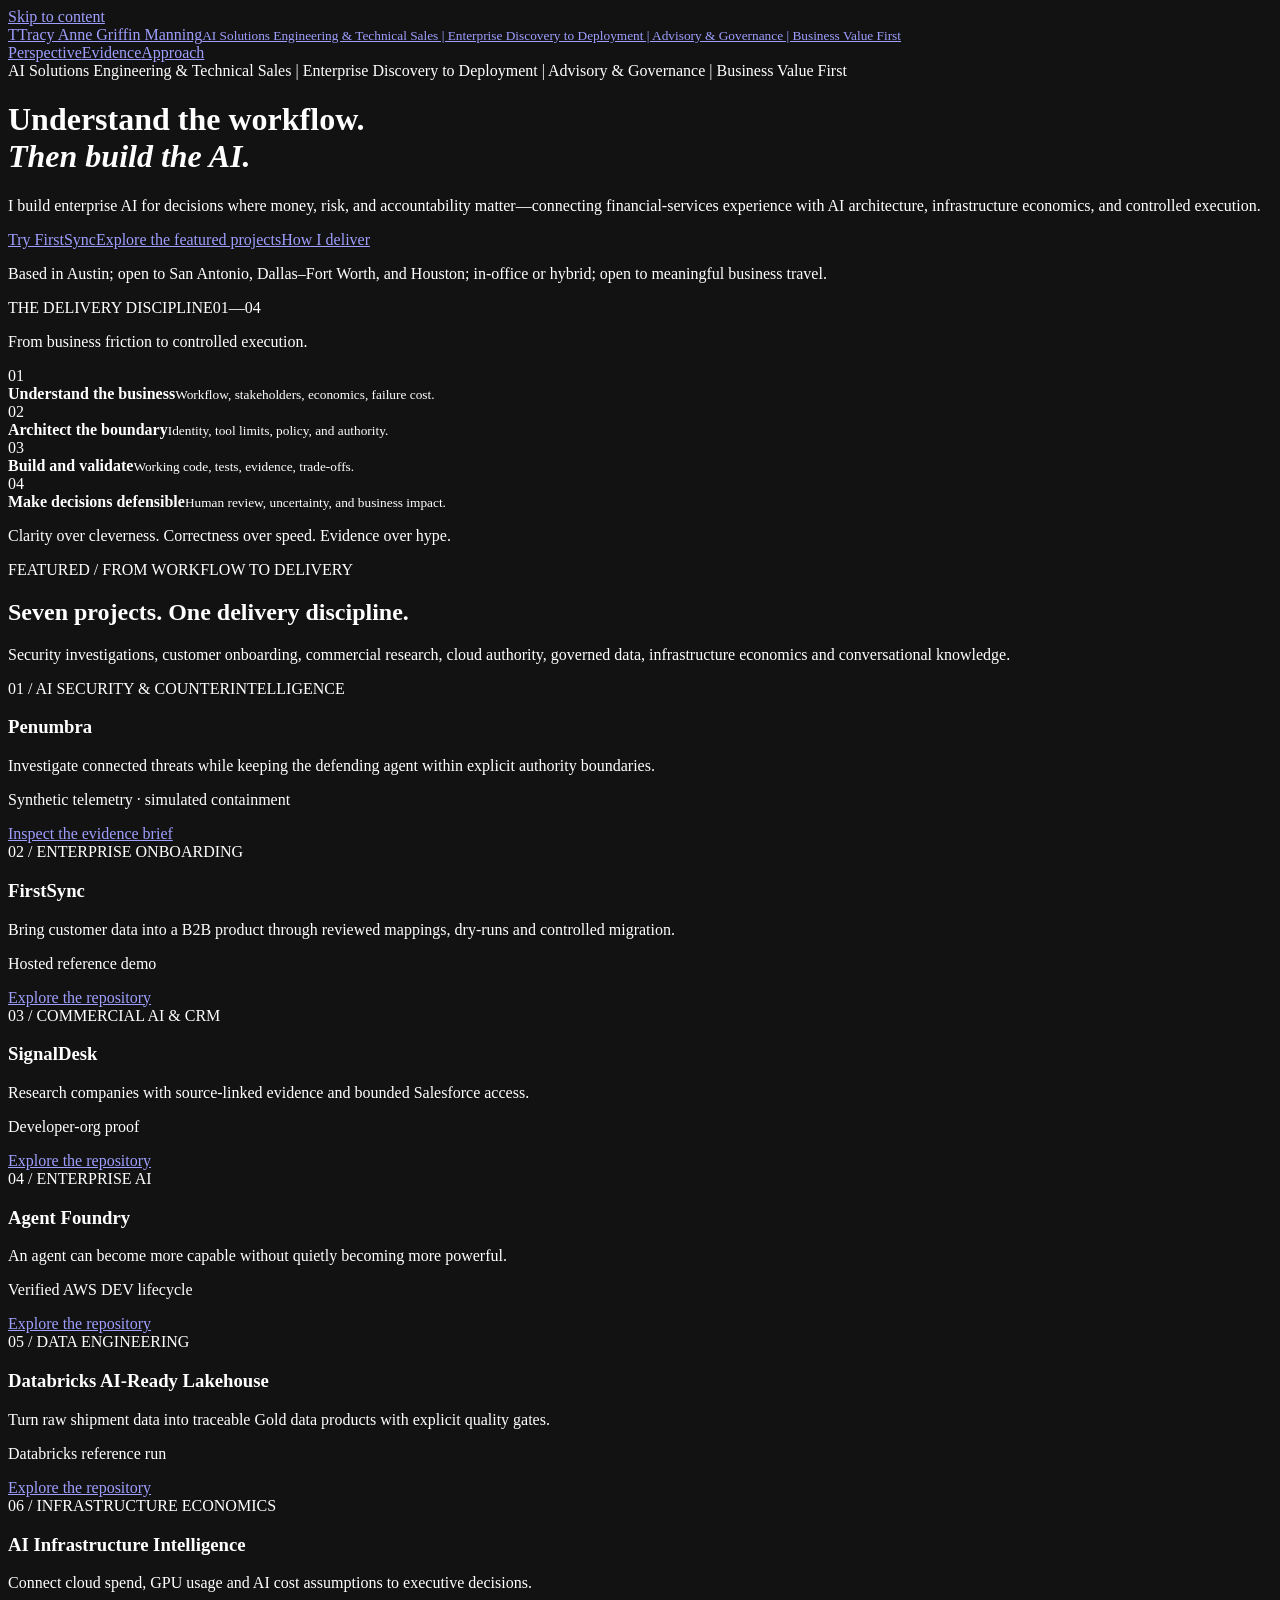
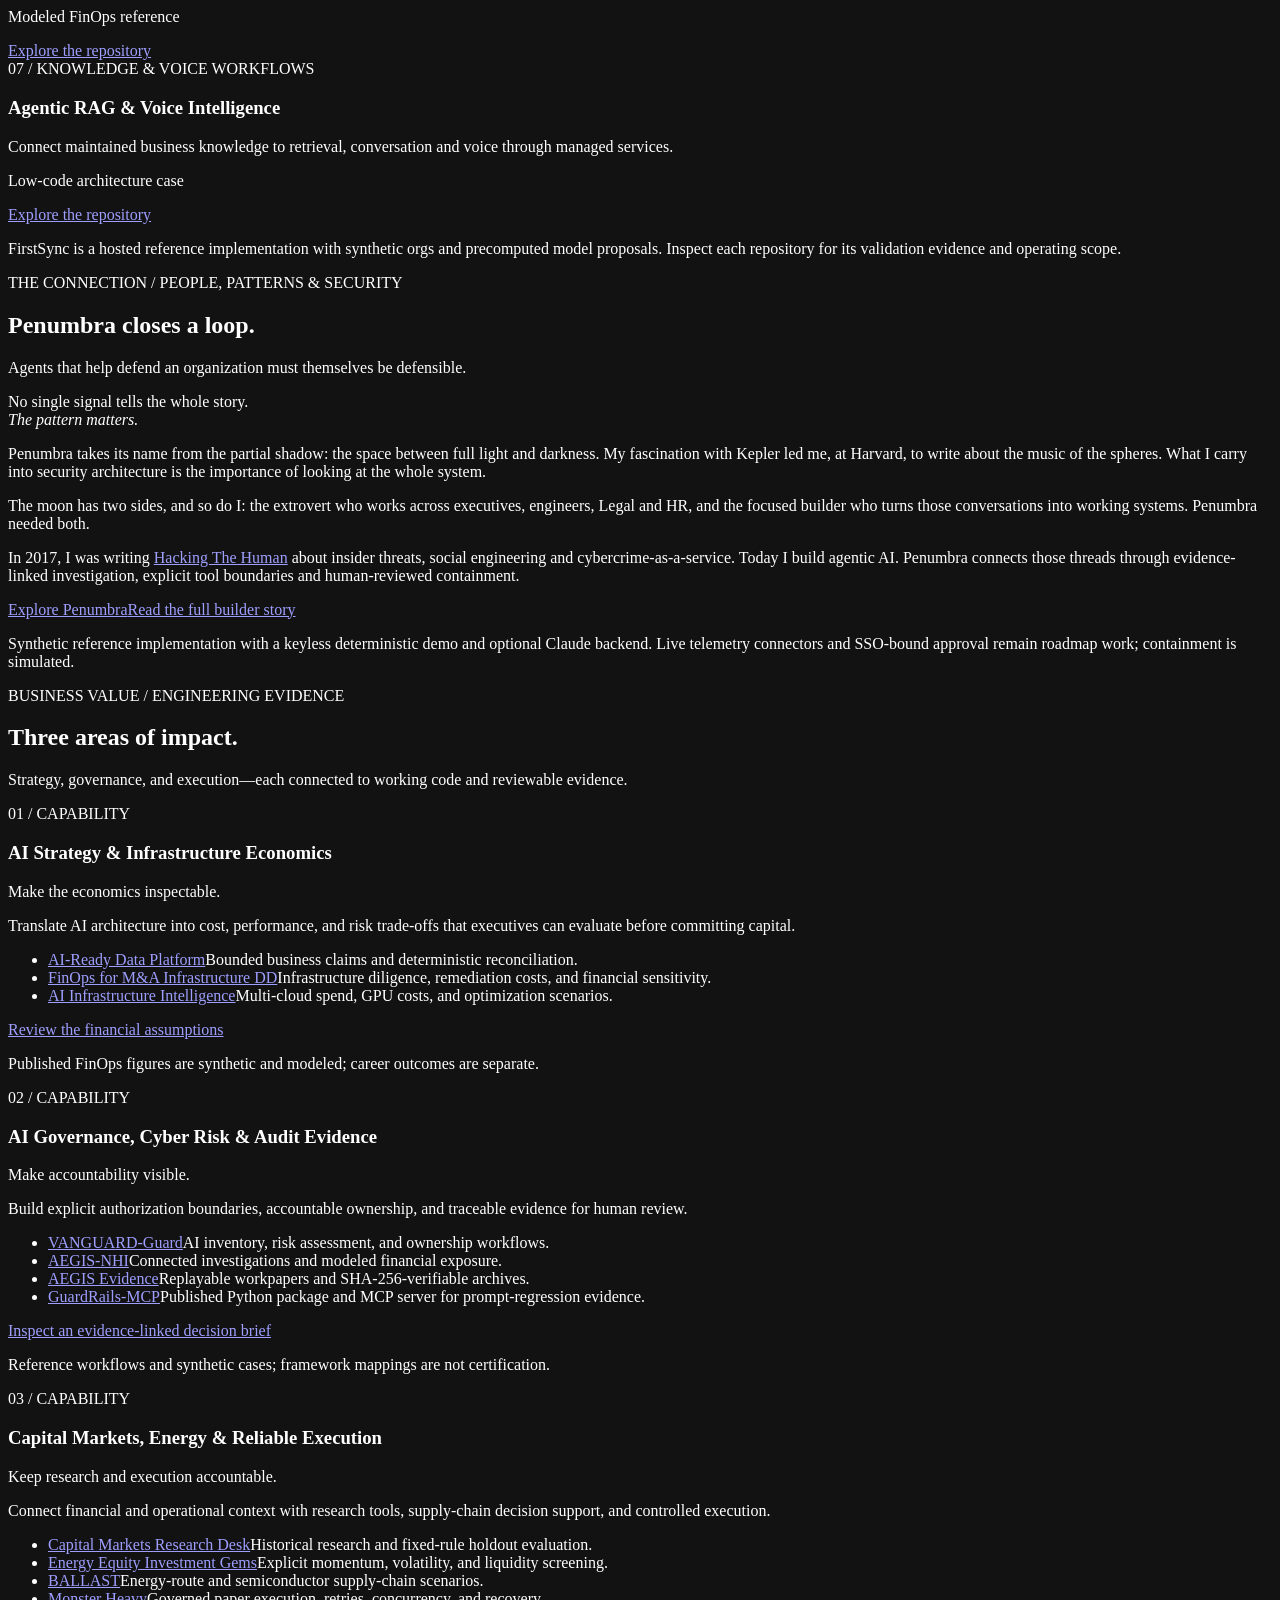
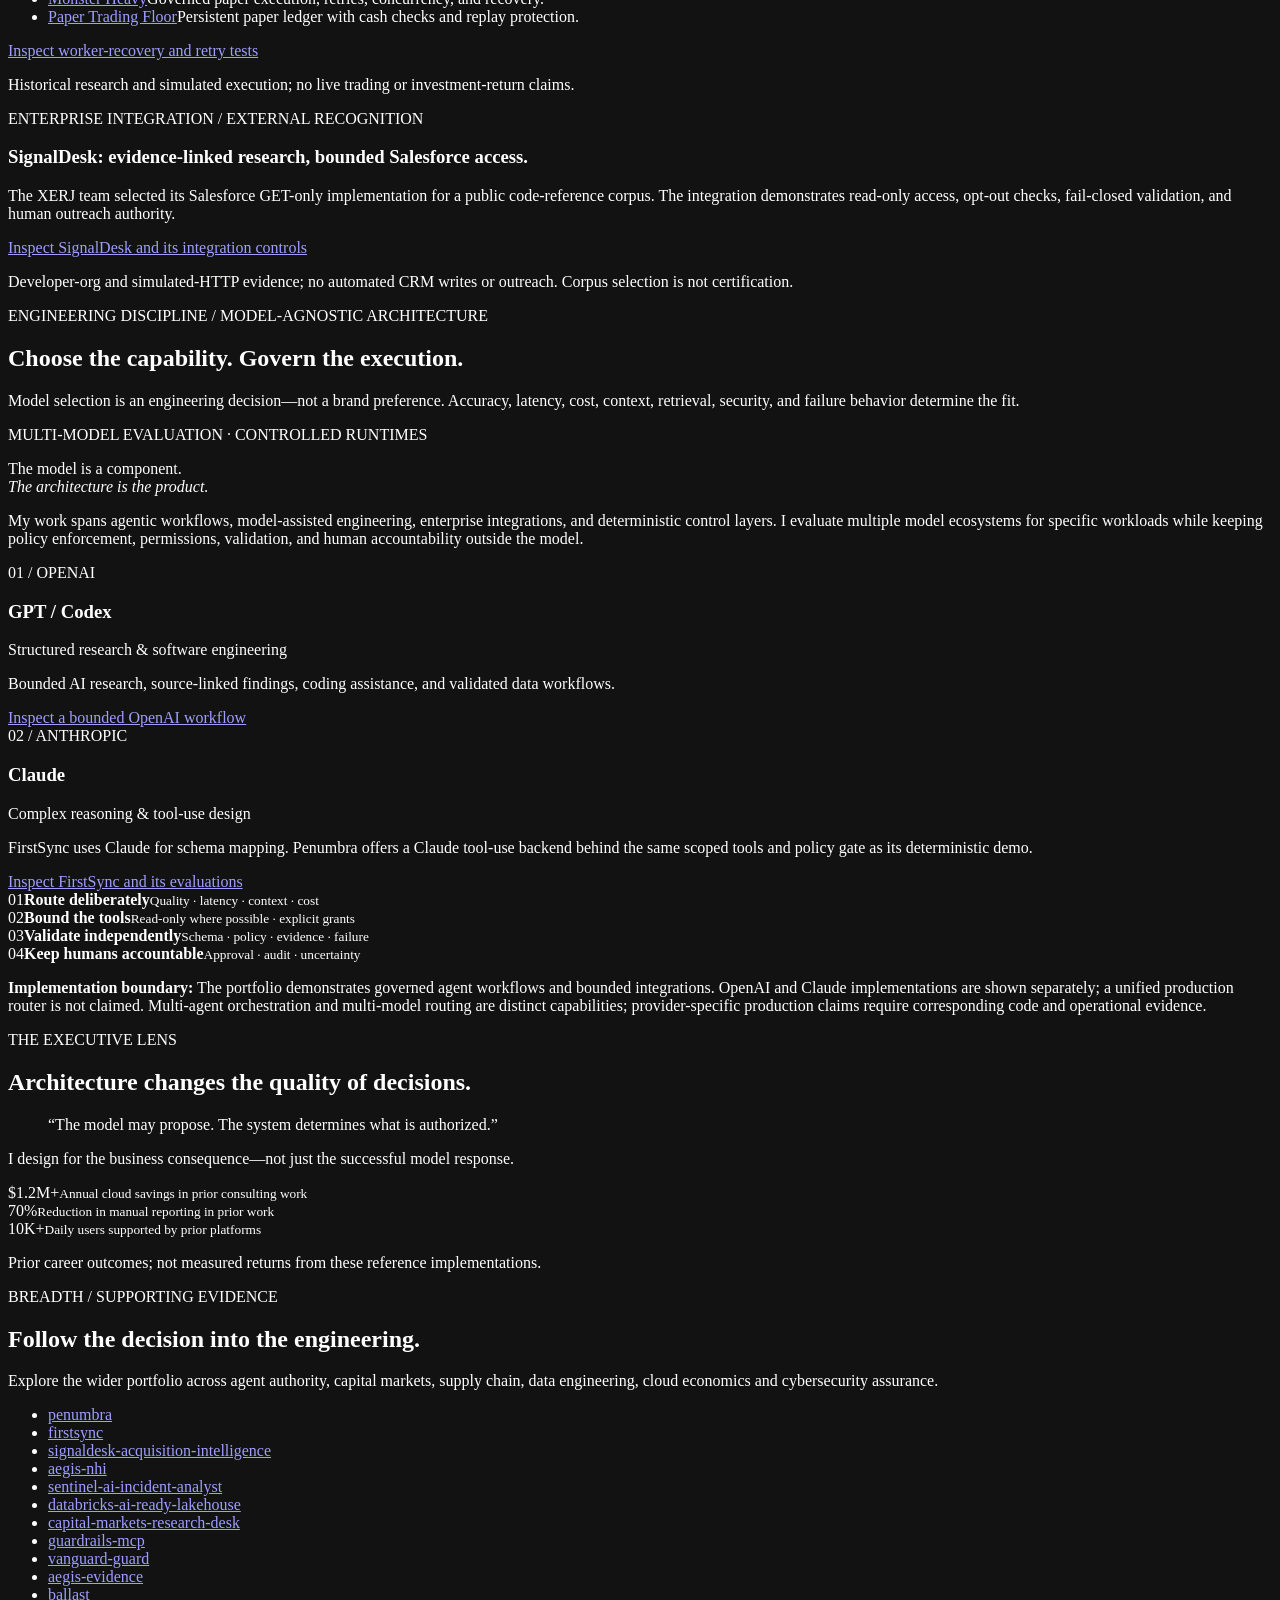
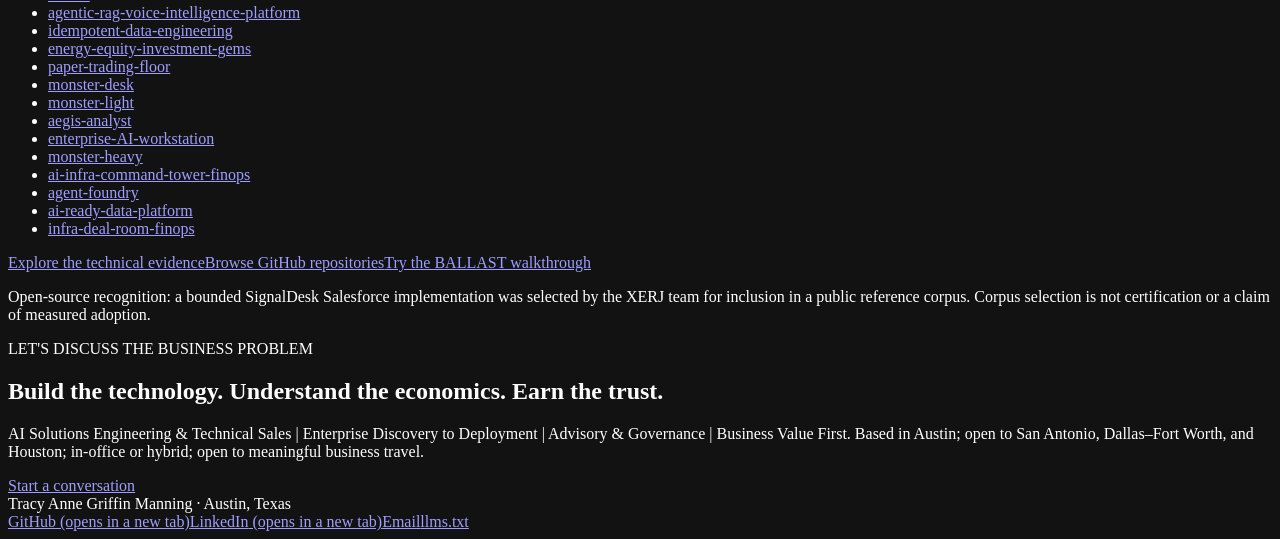
==== commit 077f1886: "Preserve capability numbering alongside seven featured projects" ====
--- a/templates/index.html
+++ b/templates/index.html
@@ -4,7 +4,7 @@
 <div class="wrap hero"><div><span class="eyebrow">AI Solutions Engineering &amp; Technical Sales | Enterprise Discovery to Deployment | Advisory &amp; Governance | Business Value First</span><h1>Understand the workflow.<br><em>Then build the AI.</em></h1><p class="intro">I build enterprise AI for decisions where money, risk, and accountability matter—connecting financial-services experience with AI architecture, infrastructure economics, and controlled execution.</p><div class="actions"><a class="button primary" href="https://firstsync-demo.fly.dev">Try FirstSync</a><a class="button" href="#flagships">Explore the featured projects</a><a class="button" href="approach.html">How I deliver</a></div><p class="location">Based in Austin; open to San Antonio, Dallas–Fort Worth, and Houston; in-office or hybrid; open to meaningful business travel.</p></div><aside class="ledger"><div class="ledger-head"><span>THE DELIVERY DISCIPLINE</span><span>01—04</span></div><p class="ledger-title">From business friction to controlled execution.</p><div class="ledger-row"><span class="ledger-num">01</span><div><strong>Understand the business</strong><small>Workflow, stakeholders, economics, failure cost.</small></div></div><div class="ledger-row"><span class="ledger-num">02</span><div><strong>Architect the boundary</strong><small>Identity, tool limits, policy, and authority.</small></div></div><div class="ledger-row"><span class="ledger-num">03</span><div><strong>Build and validate</strong><small>Working code, tests, evidence, trade-offs.</small></div></div><div class="ledger-row"><span class="ledger-num">04</span><div><strong>Make decisions defensible</strong><small>Human review, uncertainty, and business impact.</small></div></div><p class="ledger-foot">Clarity over cleverness. Correctness over speed. Evidence over hype.</p></aside></div>
 <section class="section" id="flagships"><div class="wrap"><div class="section-header"><div><span class="kicker">FEATURED / FROM WORKFLOW TO DELIVERY</span><h2>Seven projects. One delivery discipline.</h2></div><p>Security investigations, customer onboarding, commercial research, cloud authority, governed data, infrastructure economics and conversational knowledge.</p></div><div class="featured-grid"><article class="featured flagship"><span class="serial">01 / AI SECURITY &amp; COUNTERINTELLIGENCE</span><h3>Penumbra</h3><p>Investigate connected threats while keeping the defending agent within explicit authority boundaries.</p><p class="capability-scope">Synthetic telemetry · simulated containment</p><a class="text-link" href="evidence.html#penumbra">Inspect the evidence brief</a></article><article class="featured flagship"><span class="serial">02 / ENTERPRISE ONBOARDING</span><h3>FirstSync</h3><p>Bring customer data into a B2B product through reviewed mappings, dry-runs and controlled migration.</p><p class="capability-scope">Hosted reference demo</p><a class="text-link" href="https://github.com/TAM-DS/firstsync">Explore the repository</a></article><article class="featured flagship"><span class="serial">03 / COMMERCIAL AI &amp; CRM</span><h3>SignalDesk</h3><p>Research companies with source-linked evidence and bounded Salesforce access.</p><p class="capability-scope">Developer-org proof</p><a class="text-link" href="https://github.com/TAM-DS/signaldesk-acquisition-intelligence">Explore the repository</a></article><article class="featured flagship"><span class="serial">04 / ENTERPRISE AI</span><h3>Agent Foundry</h3><p>An agent can become more capable without quietly becoming more powerful.</p><p class="capability-scope">Verified AWS DEV lifecycle</p><a class="text-link" href="https://github.com/TAM-DS/agent-foundry">Explore the repository</a></article><article class="featured flagship"><span class="serial">05 / DATA ENGINEERING</span><h3>Databricks AI-Ready Lakehouse</h3><p>Turn raw shipment data into traceable Gold data products with explicit quality gates.</p><p class="capability-scope">Databricks reference run</p><a class="text-link" href="https://github.com/TAM-DS/databricks-ai-ready-lakehouse">Explore the repository</a></article><article class="featured flagship"><span class="serial">06 / INFRASTRUCTURE ECONOMICS</span><h3>AI Infrastructure Intelligence</h3><p>Connect cloud spend, GPU usage and AI cost assumptions to executive decisions.</p><p class="capability-scope">Modeled FinOps reference</p><a class="text-link" href="https://github.com/TAM-DS/ai-infra-command-tower-finops">Explore the repository</a></article><article class="featured flagship"><span class="serial">07 / KNOWLEDGE &amp; VOICE WORKFLOWS</span><h3>Agentic RAG &amp; Voice Intelligence</h3><p>Connect maintained business knowledge to retrieval, conversation and voice through managed services.</p><p class="capability-scope">Low-code architecture case</p><a class="text-link" href="https://github.com/TAM-DS/agentic-rag-voice-intelligence-platform">Explore the repository</a></article></div><p class="evidence-note">FirstSync is a hosted reference implementation with synthetic orgs and precomputed model proposals. Inspect each repository for its validation evidence and operating scope.</p></div></section>
 <section class="section" id="penumbra-story"><div class="wrap"><div class="section-header"><div><span class="kicker">THE CONNECTION / PEOPLE, PATTERNS &amp; SECURITY</span><h2>Penumbra closes a loop.</h2></div><p>Agents that help defend an organization must themselves be defensible.</p></div><div class="model-lead"><div><p class="model-statement">No single signal tells the whole story.<br><em>The pattern matters.</em></p><p>Penumbra takes its name from the partial shadow: the space between full light and darkness. My fascination with Kepler led me, at Harvard, to write about the music of the spheres. What I carry into security architecture is the importance of looking at the whole system.</p></div><div><p>The moon has two sides, and so do I: the extrovert who works across executives, engineers, Legal and HR, and the focused builder who turns those conversations into working systems. Penumbra needed both.</p><p>In 2017, I was writing <a href="https://cyberessentialsdotblog.wordpress.com/">Hacking The Human</a> about insider threats, social engineering and cybercrime-as-a-service. Today I build agentic AI. Penumbra connects those threads through evidence-linked investigation, explicit tool boundaries and human-reviewed containment.</p></div></div><div class="actions"><a class="button primary" href="https://github.com/TAM-DS/penumbra">Explore Penumbra</a><a class="button" href="https://github.com/TAM-DS/penumbra#why-penumbra-a-note-from-the-builder">Read the full builder story</a></div><p class="evidence-note">Synthetic reference implementation with a keyless deterministic demo and optional Claude backend. Live telemetry connectors and SSO-bound approval remain roadmap work; containment is simulated.</p></div></section>
-<section class="section" id="capabilities"><div class="wrap"><div class="section-header"><div><span class="kicker">BUSINESS VALUE / ENGINEERING EVIDENCE</span><h2>Three areas of impact.</h2></div><p>Strategy, governance, and execution—each connected to working code and reviewable evidence.</p></div><div class="featured-grid capability-grid"><article class="featured capability"><span class="serial">02 / CAPABILITY</span><h3>AI Strategy &amp; Infrastructure Economics</h3><p class="capability-hook">Make the economics inspectable.</p><p>Translate AI architecture into cost, performance, and risk trade-offs that executives can evaluate before committing capital.</p><ul class="capability-projects"><li><a href="https://github.com/TAM-DS/ai-ready-data-platform">AI-Ready Data Platform</a><span>Bounded business claims and deterministic reconciliation.</span></li><li><a href="https://github.com/TAM-DS/infra-deal-room-finops">FinOps for M&amp;A Infrastructure DD</a><span>Infrastructure diligence, remediation costs, and financial sensitivity.</span></li><li><a href="https://github.com/TAM-DS/ai-infra-command-tower-finops">AI Infrastructure Intelligence</a><span>Multi-cloud spend, GPU costs, and optimization scenarios.</span></li></ul><a class="text-link" href="https://github.com/TAM-DS/infra-deal-room-finops/blob/main/docs/ASSUMPTIONS.md">Review the financial assumptions</a><p class="capability-scope">Published FinOps figures are synthetic and modeled; career outcomes are separate.</p></article><article class="featured capability"><span class="serial">03 / CAPABILITY</span><h3>AI Governance, Cyber Risk &amp; Audit Evidence</h3><p class="capability-hook">Make accountability visible.</p><p>Build explicit authorization boundaries, accountable ownership, and traceable evidence for human review.</p><ul class="capability-projects"><li><a href="https://github.com/TAM-DS/vanguard-guard">VANGUARD-Guard</a><span>AI inventory, risk assessment, and ownership workflows.</span></li><li><a href="https://github.com/TAM-DS/aegis-nhi">AEGIS-NHI</a><span>Connected investigations and modeled financial exposure.</span></li><li><a href="https://github.com/TAM-DS/aegis-evidence">AEGIS Evidence</a><span>Replayable workpapers and SHA-256-verifiable archives.</span></li><li><a href="https://github.com/TAM-DS/guardrails-mcp">GuardRails-MCP</a><span>Published Python package and MCP server for prompt-regression evidence.</span></li></ul><a class="text-link" href="https://github.com/TAM-DS/aegis-nhi/blob/main/docs/CONNECTED_INVESTIGATION.md#evidence-linked-decision-brief">Inspect an evidence-linked decision brief</a><p class="capability-scope">Reference workflows and synthetic cases; framework mappings are not certification.</p></article><article class="featured capability"><span class="serial">04 / CAPABILITY</span><h3>Capital Markets, Energy &amp; Reliable Execution</h3><p class="capability-hook">Keep research and execution accountable.</p><p>Connect financial and operational context with research tools, supply-chain decision support, and controlled execution.</p><ul class="capability-projects"><li><a href="https://github.com/TAM-DS/capital-markets-research-desk">Capital Markets Research Desk</a><span>Historical research and fixed-rule holdout evaluation.</span></li><li><a href="https://github.com/TAM-DS/energy-equity-investment-gems">Energy Equity Investment Gems</a><span>Explicit momentum, volatility, and liquidity screening.</span></li><li><a href="https://github.com/TAM-DS/ballast">BALLAST</a><span>Energy-route and semiconductor supply-chain scenarios.</span></li><li><a href="https://github.com/TAM-DS/monster-heavy">Monster Heavy</a><span>Governed paper execution, retries, concurrency, and recovery.</span></li><li><a href="https://github.com/TAM-DS/paper-trading-floor">Paper Trading Floor</a><span>Persistent paper ledger with cash checks and replay protection.</span></li></ul><a class="text-link" href="https://github.com/TAM-DS/monster-heavy/blob/main/tests/integration/test_recovery_release.py">Inspect worker-recovery and retry tests</a><p class="capability-scope">Historical research and simulated execution; no live trading or investment-return claims.</p></article></div><div class="integration-proof"><span class="kicker">ENTERPRISE INTEGRATION / EXTERNAL RECOGNITION</span><h3>SignalDesk: evidence-linked research, bounded Salesforce access.</h3><p>The XERJ team selected its Salesforce GET-only implementation for a public code-reference corpus. The integration demonstrates read-only access, opt-out checks, fail-closed validation, and human outreach authority.</p><a class="text-link" href="https://github.com/TAM-DS/signaldesk-acquisition-intelligence">Inspect SignalDesk and its integration controls</a><p class="capability-scope">Developer-org and simulated-HTTP evidence; no automated CRM writes or outreach. Corpus selection is not certification.</p></div></div></section>
+<section class="section" id="capabilities"><div class="wrap"><div class="section-header"><div><span class="kicker">BUSINESS VALUE / ENGINEERING EVIDENCE</span><h2>Three areas of impact.</h2></div><p>Strategy, governance, and execution—each connected to working code and reviewable evidence.</p></div><div class="featured-grid capability-grid"><article class="featured capability"><span class="serial">01 / CAPABILITY</span><h3>AI Strategy &amp; Infrastructure Economics</h3><p class="capability-hook">Make the economics inspectable.</p><p>Translate AI architecture into cost, performance, and risk trade-offs that executives can evaluate before committing capital.</p><ul class="capability-projects"><li><a href="https://github.com/TAM-DS/ai-ready-data-platform">AI-Ready Data Platform</a><span>Bounded business claims and deterministic reconciliation.</span></li><li><a href="https://github.com/TAM-DS/infra-deal-room-finops">FinOps for M&amp;A Infrastructure DD</a><span>Infrastructure diligence, remediation costs, and financial sensitivity.</span></li><li><a href="https://github.com/TAM-DS/ai-infra-command-tower-finops">AI Infrastructure Intelligence</a><span>Multi-cloud spend, GPU costs, and optimization scenarios.</span></li></ul><a class="text-link" href="https://github.com/TAM-DS/infra-deal-room-finops/blob/main/docs/ASSUMPTIONS.md">Review the financial assumptions</a><p class="capability-scope">Published FinOps figures are synthetic and modeled; career outcomes are separate.</p></article><article class="featured capability"><span class="serial">02 / CAPABILITY</span><h3>AI Governance, Cyber Risk &amp; Audit Evidence</h3><p class="capability-hook">Make accountability visible.</p><p>Build explicit authorization boundaries, accountable ownership, and traceable evidence for human review.</p><ul class="capability-projects"><li><a href="https://github.com/TAM-DS/vanguard-guard">VANGUARD-Guard</a><span>AI inventory, risk assessment, and ownership workflows.</span></li><li><a href="https://github.com/TAM-DS/aegis-nhi">AEGIS-NHI</a><span>Connected investigations and modeled financial exposure.</span></li><li><a href="https://github.com/TAM-DS/aegis-evidence">AEGIS Evidence</a><span>Replayable workpapers and SHA-256-verifiable archives.</span></li><li><a href="https://github.com/TAM-DS/guardrails-mcp">GuardRails-MCP</a><span>Published Python package and MCP server for prompt-regression evidence.</span></li></ul><a class="text-link" href="https://github.com/TAM-DS/aegis-nhi/blob/main/docs/CONNECTED_INVESTIGATION.md#evidence-linked-decision-brief">Inspect an evidence-linked decision brief</a><p class="capability-scope">Reference workflows and synthetic cases; framework mappings are not certification.</p></article><article class="featured capability"><span class="serial">03 / CAPABILITY</span><h3>Capital Markets, Energy &amp; Reliable Execution</h3><p class="capability-hook">Keep research and execution accountable.</p><p>Connect financial and operational context with research tools, supply-chain decision support, and controlled execution.</p><ul class="capability-projects"><li><a href="https://github.com/TAM-DS/capital-markets-research-desk">Capital Markets Research Desk</a><span>Historical research and fixed-rule holdout evaluation.</span></li><li><a href="https://github.com/TAM-DS/energy-equity-investment-gems">Energy Equity Investment Gems</a><span>Explicit momentum, volatility, and liquidity screening.</span></li><li><a href="https://github.com/TAM-DS/ballast">BALLAST</a><span>Energy-route and semiconductor supply-chain scenarios.</span></li><li><a href="https://github.com/TAM-DS/monster-heavy">Monster Heavy</a><span>Governed paper execution, retries, concurrency, and recovery.</span></li><li><a href="https://github.com/TAM-DS/paper-trading-floor">Paper Trading Floor</a><span>Persistent paper ledger with cash checks and replay protection.</span></li></ul><a class="text-link" href="https://github.com/TAM-DS/monster-heavy/blob/main/tests/integration/test_recovery_release.py">Inspect worker-recovery and retry tests</a><p class="capability-scope">Historical research and simulated execution; no live trading or investment-return claims.</p></article></div><div class="integration-proof"><span class="kicker">ENTERPRISE INTEGRATION / EXTERNAL RECOGNITION</span><h3>SignalDesk: evidence-linked research, bounded Salesforce access.</h3><p>The XERJ team selected its Salesforce GET-only implementation for a public code-reference corpus. The integration demonstrates read-only access, opt-out checks, fail-closed validation, and human outreach authority.</p><a class="text-link" href="https://github.com/TAM-DS/signaldesk-acquisition-intelligence">Inspect SignalDesk and its integration controls</a><p class="capability-scope">Developer-org and simulated-HTTP evidence; no automated CRM writes or outreach. Corpus selection is not certification.</p></div></div></section>
 <section class="section model-section" id="model-engineering"><div class="wrap"><div class="section-header"><div><span class="kicker">ENGINEERING DISCIPLINE / MODEL-AGNOSTIC ARCHITECTURE</span><h2>Choose the capability. Govern the execution.</h2></div><p>Model selection is an engineering decision—not a brand preference. Accuracy, latency, cost, context, retrieval, security, and failure behavior determine the fit.</p></div>
 <div class="model-lead"><div><span class="serial">MULTI-MODEL EVALUATION · CONTROLLED RUNTIMES</span><p class="model-statement">The model is a component.<br><em>The architecture is the product.</em></p></div><p>My work spans agentic workflows, model-assisted engineering, enterprise integrations, and deterministic control layers. I evaluate multiple model ecosystems for specific workloads while keeping policy enforcement, permissions, validation, and human accountability outside the model.</p></div>
 <div class="model-grid">
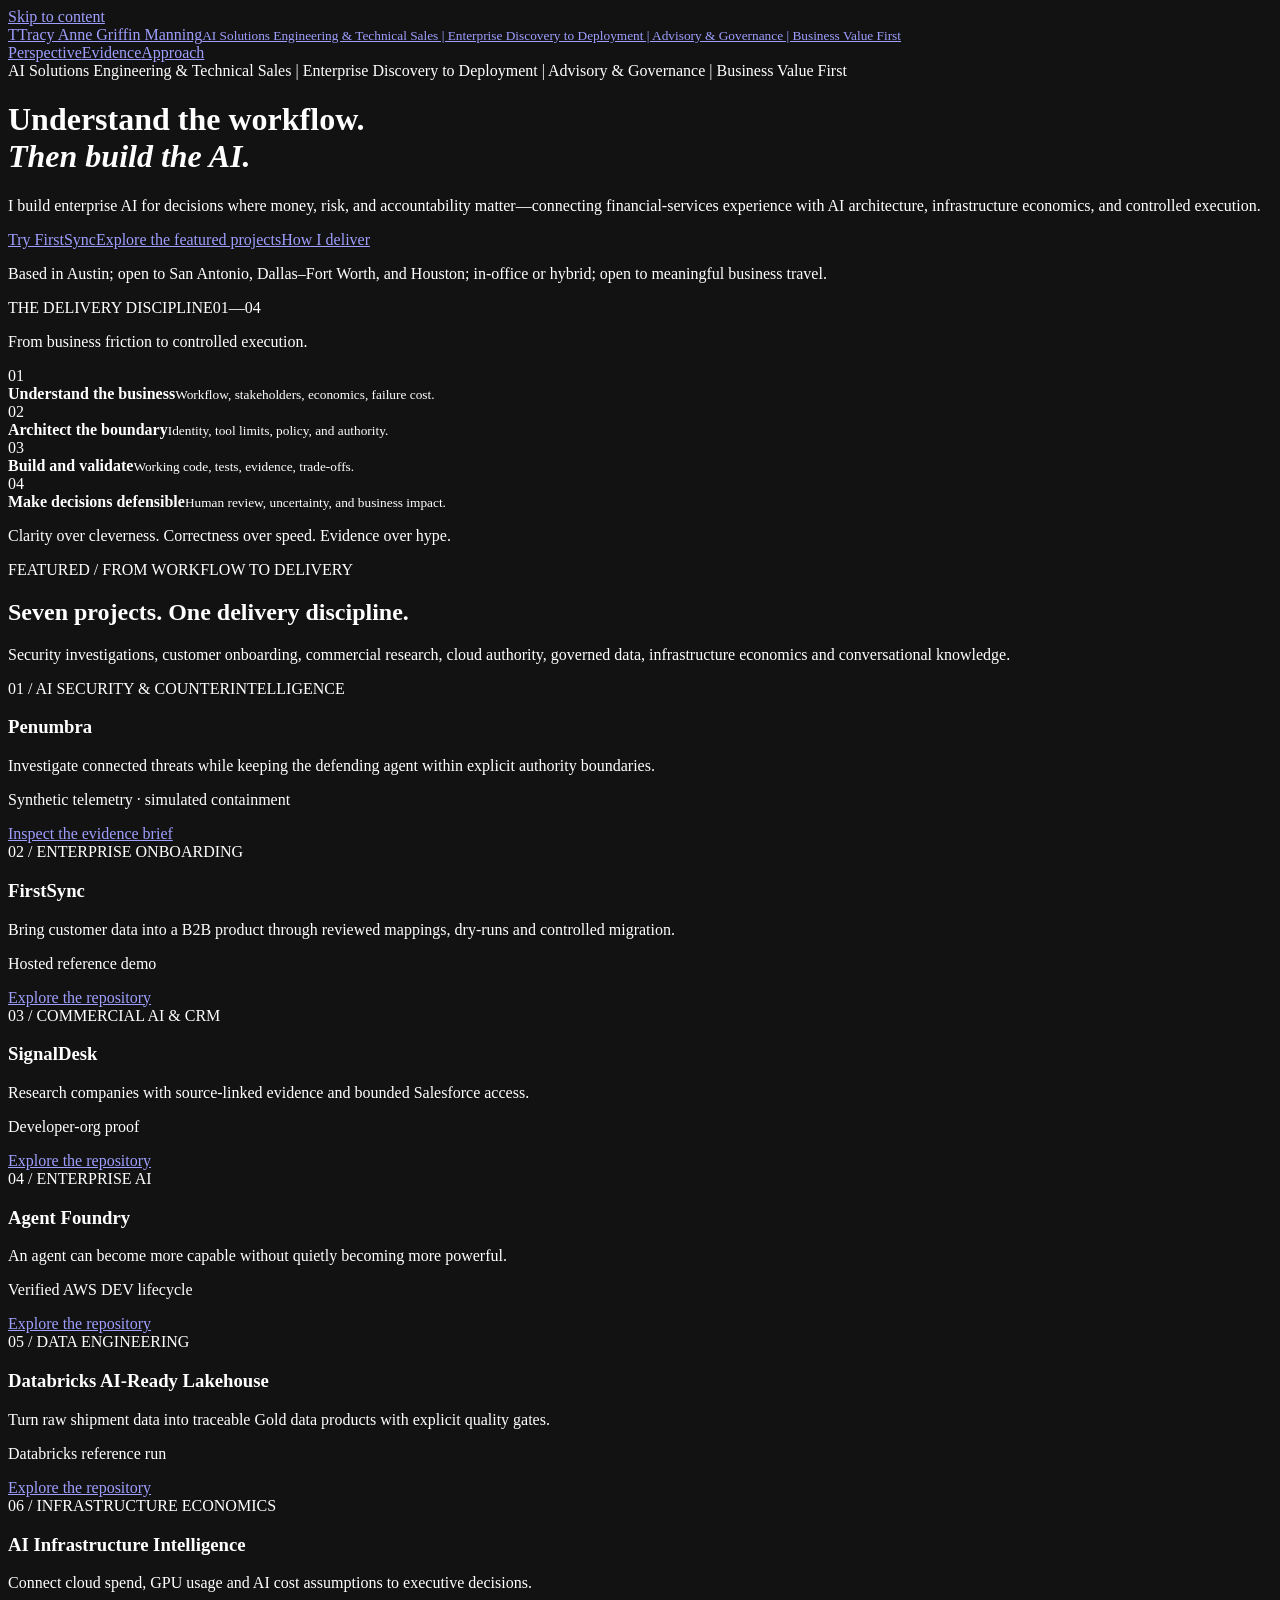
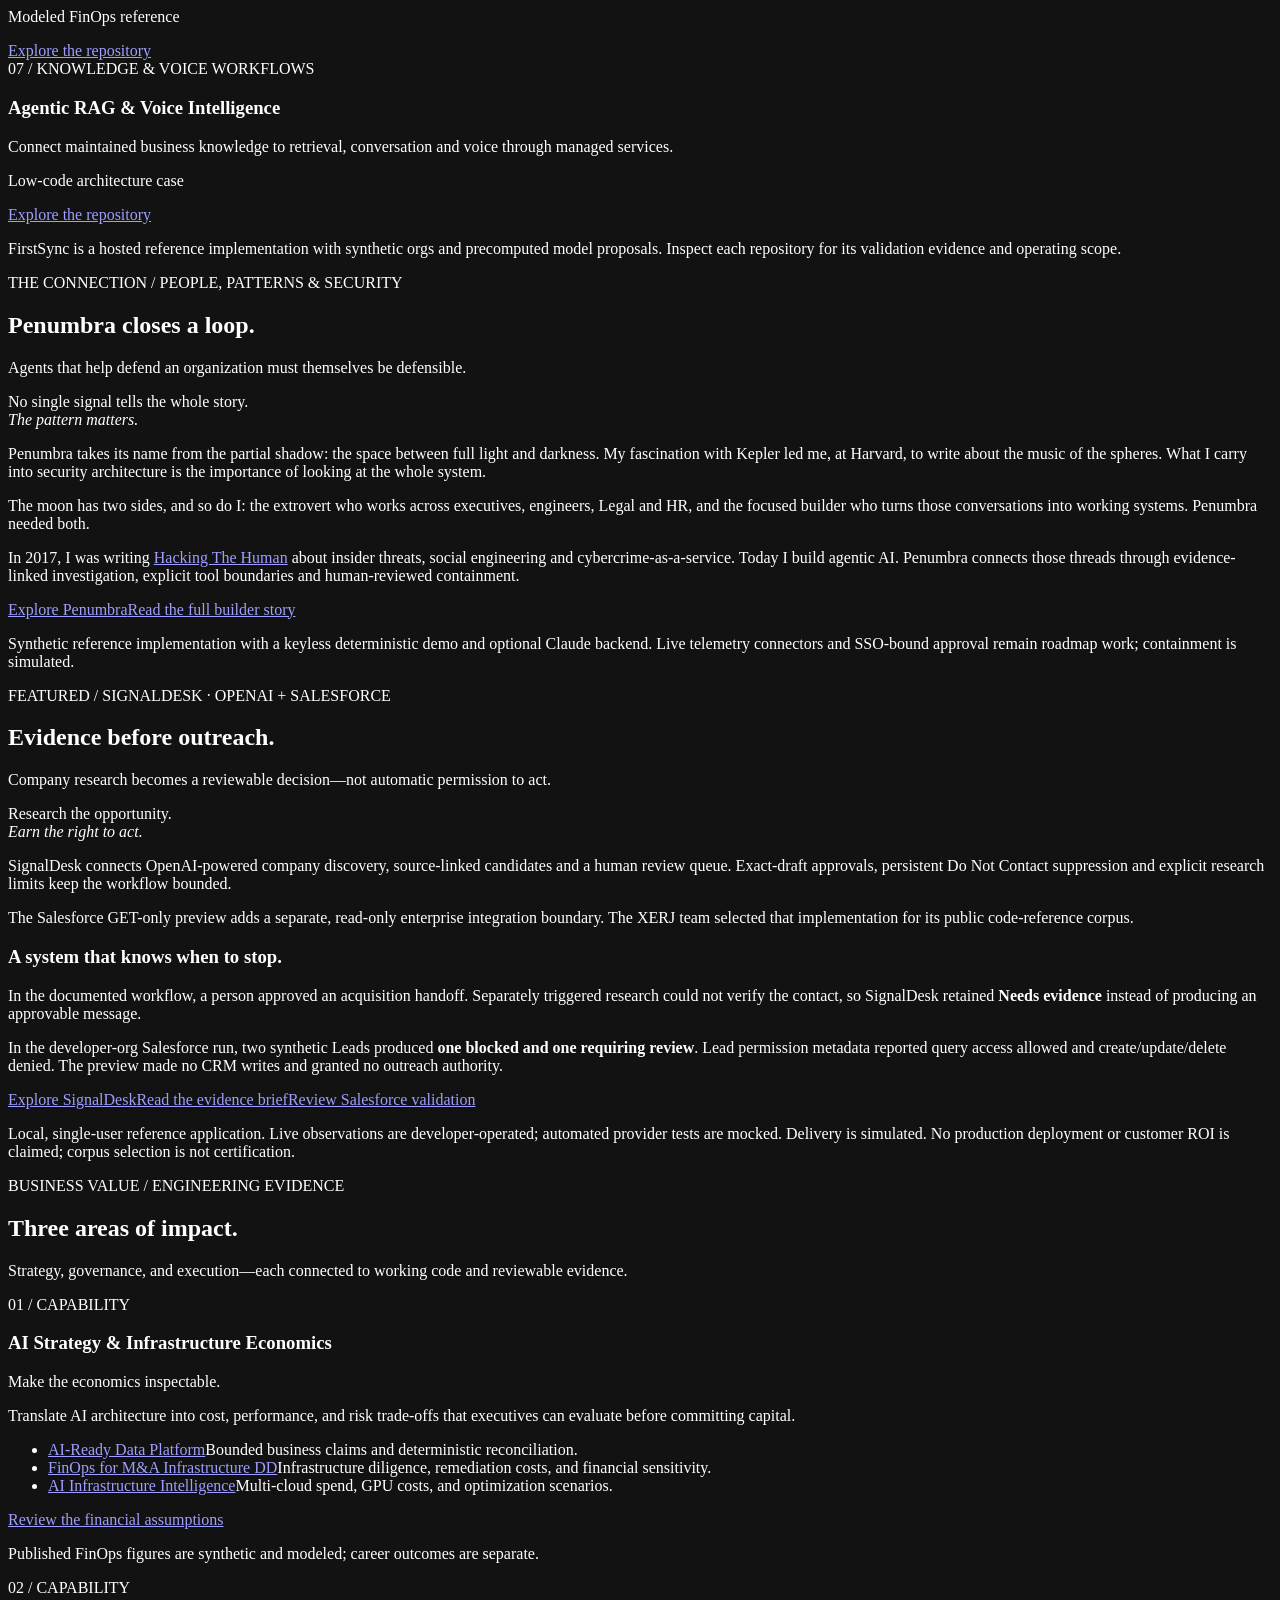
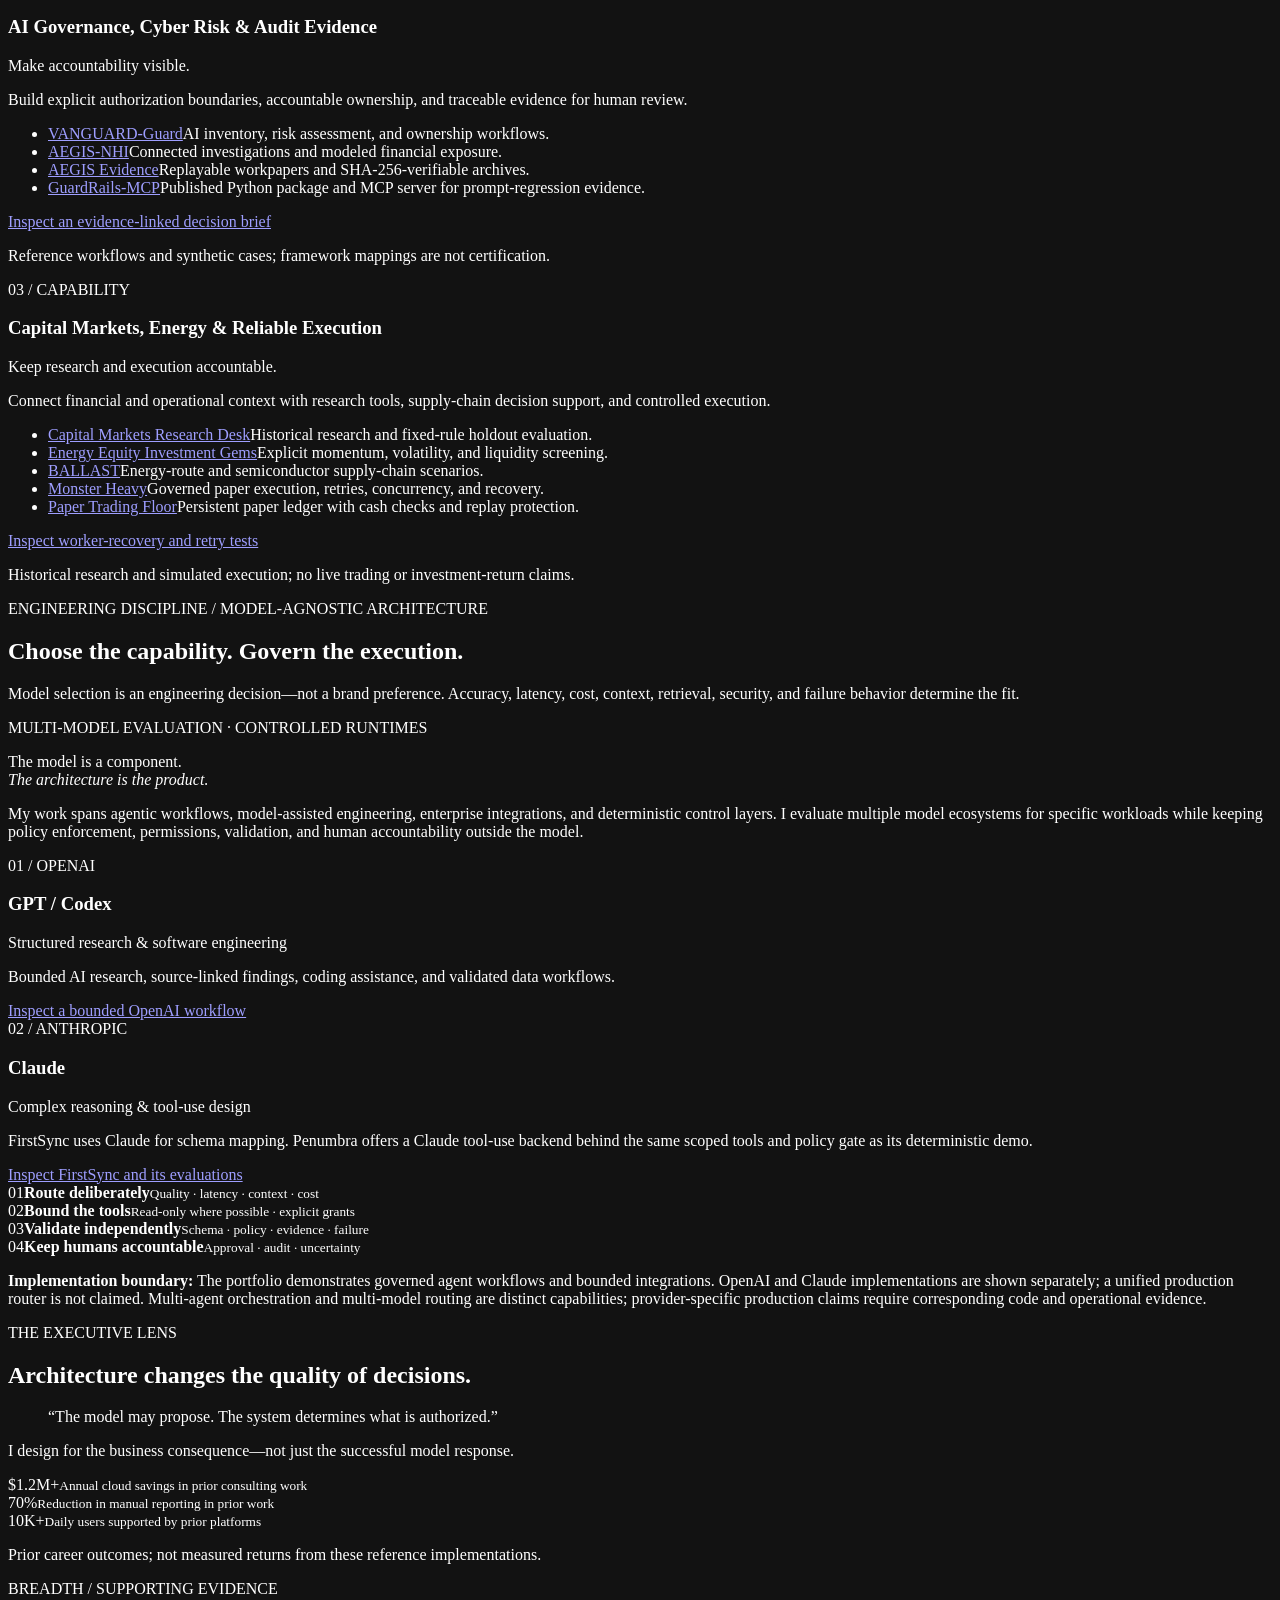
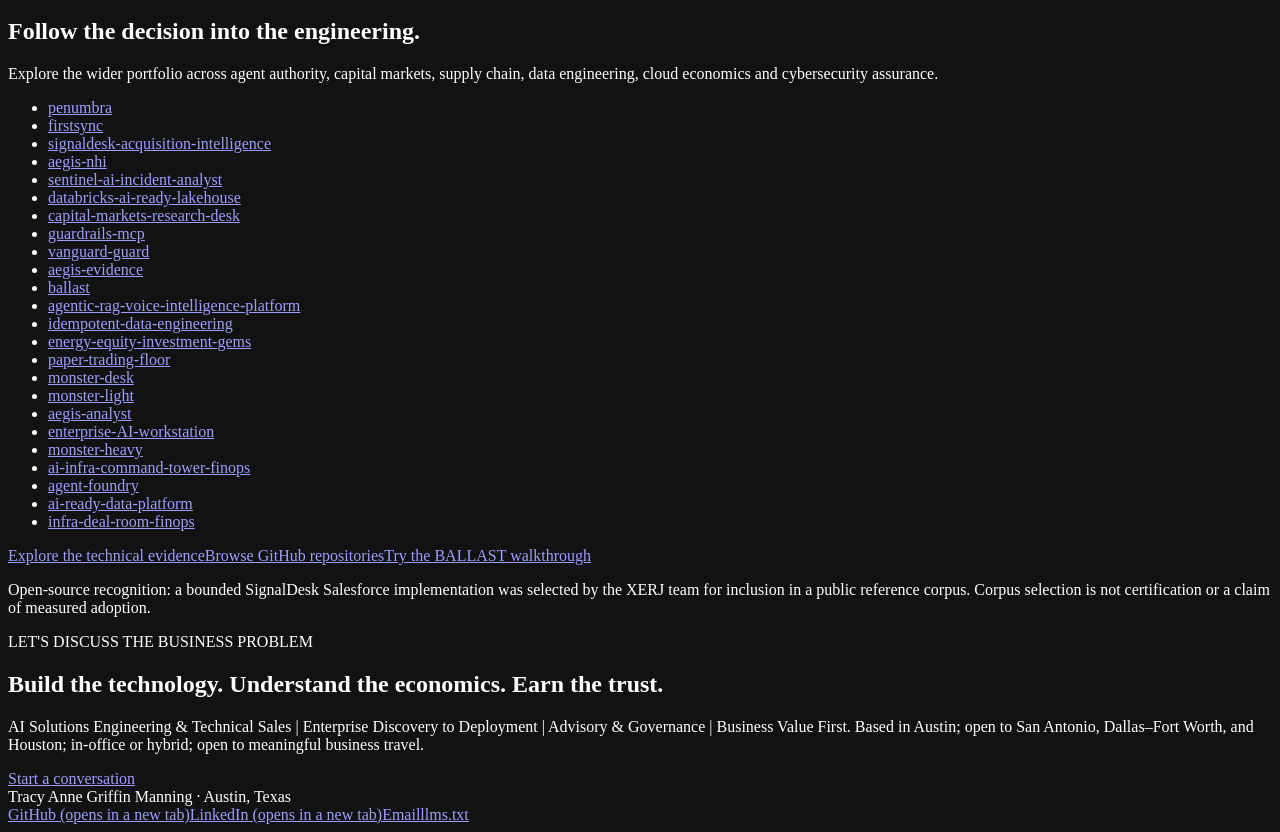
==== commit d4394d65: "Feature SignalDesk evidence-first research and Salesforce validation" ====
--- a/templates/index.html
+++ b/templates/index.html
@@ -4,7 +4,8 @@
 <div class="wrap hero"><div><span class="eyebrow">AI Solutions Engineering &amp; Technical Sales | Enterprise Discovery to Deployment | Advisory &amp; Governance | Business Value First</span><h1>Understand the workflow.<br><em>Then build the AI.</em></h1><p class="intro">I build enterprise AI for decisions where money, risk, and accountability matter—connecting financial-services experience with AI architecture, infrastructure economics, and controlled execution.</p><div class="actions"><a class="button primary" href="https://firstsync-demo.fly.dev">Try FirstSync</a><a class="button" href="#flagships">Explore the featured projects</a><a class="button" href="approach.html">How I deliver</a></div><p class="location">Based in Austin; open to San Antonio, Dallas–Fort Worth, and Houston; in-office or hybrid; open to meaningful business travel.</p></div><aside class="ledger"><div class="ledger-head"><span>THE DELIVERY DISCIPLINE</span><span>01—04</span></div><p class="ledger-title">From business friction to controlled execution.</p><div class="ledger-row"><span class="ledger-num">01</span><div><strong>Understand the business</strong><small>Workflow, stakeholders, economics, failure cost.</small></div></div><div class="ledger-row"><span class="ledger-num">02</span><div><strong>Architect the boundary</strong><small>Identity, tool limits, policy, and authority.</small></div></div><div class="ledger-row"><span class="ledger-num">03</span><div><strong>Build and validate</strong><small>Working code, tests, evidence, trade-offs.</small></div></div><div class="ledger-row"><span class="ledger-num">04</span><div><strong>Make decisions defensible</strong><small>Human review, uncertainty, and business impact.</small></div></div><p class="ledger-foot">Clarity over cleverness. Correctness over speed. Evidence over hype.</p></aside></div>
 <section class="section" id="flagships"><div class="wrap"><div class="section-header"><div><span class="kicker">FEATURED / FROM WORKFLOW TO DELIVERY</span><h2>Seven projects. One delivery discipline.</h2></div><p>Security investigations, customer onboarding, commercial research, cloud authority, governed data, infrastructure economics and conversational knowledge.</p></div><div class="featured-grid"><article class="featured flagship"><span class="serial">01 / AI SECURITY &amp; COUNTERINTELLIGENCE</span><h3>Penumbra</h3><p>Investigate connected threats while keeping the defending agent within explicit authority boundaries.</p><p class="capability-scope">Synthetic telemetry · simulated containment</p><a class="text-link" href="evidence.html#penumbra">Inspect the evidence brief</a></article><article class="featured flagship"><span class="serial">02 / ENTERPRISE ONBOARDING</span><h3>FirstSync</h3><p>Bring customer data into a B2B product through reviewed mappings, dry-runs and controlled migration.</p><p class="capability-scope">Hosted reference demo</p><a class="text-link" href="https://github.com/TAM-DS/firstsync">Explore the repository</a></article><article class="featured flagship"><span class="serial">03 / COMMERCIAL AI &amp; CRM</span><h3>SignalDesk</h3><p>Research companies with source-linked evidence and bounded Salesforce access.</p><p class="capability-scope">Developer-org proof</p><a class="text-link" href="https://github.com/TAM-DS/signaldesk-acquisition-intelligence">Explore the repository</a></article><article class="featured flagship"><span class="serial">04 / ENTERPRISE AI</span><h3>Agent Foundry</h3><p>An agent can become more capable without quietly becoming more powerful.</p><p class="capability-scope">Verified AWS DEV lifecycle</p><a class="text-link" href="https://github.com/TAM-DS/agent-foundry">Explore the repository</a></article><article class="featured flagship"><span class="serial">05 / DATA ENGINEERING</span><h3>Databricks AI-Ready Lakehouse</h3><p>Turn raw shipment data into traceable Gold data products with explicit quality gates.</p><p class="capability-scope">Databricks reference run</p><a class="text-link" href="https://github.com/TAM-DS/databricks-ai-ready-lakehouse">Explore the repository</a></article><article class="featured flagship"><span class="serial">06 / INFRASTRUCTURE ECONOMICS</span><h3>AI Infrastructure Intelligence</h3><p>Connect cloud spend, GPU usage and AI cost assumptions to executive decisions.</p><p class="capability-scope">Modeled FinOps reference</p><a class="text-link" href="https://github.com/TAM-DS/ai-infra-command-tower-finops">Explore the repository</a></article><article class="featured flagship"><span class="serial">07 / KNOWLEDGE &amp; VOICE WORKFLOWS</span><h3>Agentic RAG &amp; Voice Intelligence</h3><p>Connect maintained business knowledge to retrieval, conversation and voice through managed services.</p><p class="capability-scope">Low-code architecture case</p><a class="text-link" href="https://github.com/TAM-DS/agentic-rag-voice-intelligence-platform">Explore the repository</a></article></div><p class="evidence-note">FirstSync is a hosted reference implementation with synthetic orgs and precomputed model proposals. Inspect each repository for its validation evidence and operating scope.</p></div></section>
 <section class="section" id="penumbra-story"><div class="wrap"><div class="section-header"><div><span class="kicker">THE CONNECTION / PEOPLE, PATTERNS &amp; SECURITY</span><h2>Penumbra closes a loop.</h2></div><p>Agents that help defend an organization must themselves be defensible.</p></div><div class="model-lead"><div><p class="model-statement">No single signal tells the whole story.<br><em>The pattern matters.</em></p><p>Penumbra takes its name from the partial shadow: the space between full light and darkness. My fascination with Kepler led me, at Harvard, to write about the music of the spheres. What I carry into security architecture is the importance of looking at the whole system.</p></div><div><p>The moon has two sides, and so do I: the extrovert who works across executives, engineers, Legal and HR, and the focused builder who turns those conversations into working systems. Penumbra needed both.</p><p>In 2017, I was writing <a href="https://cyberessentialsdotblog.wordpress.com/">Hacking The Human</a> about insider threats, social engineering and cybercrime-as-a-service. Today I build agentic AI. Penumbra connects those threads through evidence-linked investigation, explicit tool boundaries and human-reviewed containment.</p></div></div><div class="actions"><a class="button primary" href="https://github.com/TAM-DS/penumbra">Explore Penumbra</a><a class="button" href="https://github.com/TAM-DS/penumbra#why-penumbra-a-note-from-the-builder">Read the full builder story</a></div><p class="evidence-note">Synthetic reference implementation with a keyless deterministic demo and optional Claude backend. Live telemetry connectors and SSO-bound approval remain roadmap work; containment is simulated.</p></div></section>
-<section class="section" id="capabilities"><div class="wrap"><div class="section-header"><div><span class="kicker">BUSINESS VALUE / ENGINEERING EVIDENCE</span><h2>Three areas of impact.</h2></div><p>Strategy, governance, and execution—each connected to working code and reviewable evidence.</p></div><div class="featured-grid capability-grid"><article class="featured capability"><span class="serial">01 / CAPABILITY</span><h3>AI Strategy &amp; Infrastructure Economics</h3><p class="capability-hook">Make the economics inspectable.</p><p>Translate AI architecture into cost, performance, and risk trade-offs that executives can evaluate before committing capital.</p><ul class="capability-projects"><li><a href="https://github.com/TAM-DS/ai-ready-data-platform">AI-Ready Data Platform</a><span>Bounded business claims and deterministic reconciliation.</span></li><li><a href="https://github.com/TAM-DS/infra-deal-room-finops">FinOps for M&amp;A Infrastructure DD</a><span>Infrastructure diligence, remediation costs, and financial sensitivity.</span></li><li><a href="https://github.com/TAM-DS/ai-infra-command-tower-finops">AI Infrastructure Intelligence</a><span>Multi-cloud spend, GPU costs, and optimization scenarios.</span></li></ul><a class="text-link" href="https://github.com/TAM-DS/infra-deal-room-finops/blob/main/docs/ASSUMPTIONS.md">Review the financial assumptions</a><p class="capability-scope">Published FinOps figures are synthetic and modeled; career outcomes are separate.</p></article><article class="featured capability"><span class="serial">02 / CAPABILITY</span><h3>AI Governance, Cyber Risk &amp; Audit Evidence</h3><p class="capability-hook">Make accountability visible.</p><p>Build explicit authorization boundaries, accountable ownership, and traceable evidence for human review.</p><ul class="capability-projects"><li><a href="https://github.com/TAM-DS/vanguard-guard">VANGUARD-Guard</a><span>AI inventory, risk assessment, and ownership workflows.</span></li><li><a href="https://github.com/TAM-DS/aegis-nhi">AEGIS-NHI</a><span>Connected investigations and modeled financial exposure.</span></li><li><a href="https://github.com/TAM-DS/aegis-evidence">AEGIS Evidence</a><span>Replayable workpapers and SHA-256-verifiable archives.</span></li><li><a href="https://github.com/TAM-DS/guardrails-mcp">GuardRails-MCP</a><span>Published Python package and MCP server for prompt-regression evidence.</span></li></ul><a class="text-link" href="https://github.com/TAM-DS/aegis-nhi/blob/main/docs/CONNECTED_INVESTIGATION.md#evidence-linked-decision-brief">Inspect an evidence-linked decision brief</a><p class="capability-scope">Reference workflows and synthetic cases; framework mappings are not certification.</p></article><article class="featured capability"><span class="serial">03 / CAPABILITY</span><h3>Capital Markets, Energy &amp; Reliable Execution</h3><p class="capability-hook">Keep research and execution accountable.</p><p>Connect financial and operational context with research tools, supply-chain decision support, and controlled execution.</p><ul class="capability-projects"><li><a href="https://github.com/TAM-DS/capital-markets-research-desk">Capital Markets Research Desk</a><span>Historical research and fixed-rule holdout evaluation.</span></li><li><a href="https://github.com/TAM-DS/energy-equity-investment-gems">Energy Equity Investment Gems</a><span>Explicit momentum, volatility, and liquidity screening.</span></li><li><a href="https://github.com/TAM-DS/ballast">BALLAST</a><span>Energy-route and semiconductor supply-chain scenarios.</span></li><li><a href="https://github.com/TAM-DS/monster-heavy">Monster Heavy</a><span>Governed paper execution, retries, concurrency, and recovery.</span></li><li><a href="https://github.com/TAM-DS/paper-trading-floor">Paper Trading Floor</a><span>Persistent paper ledger with cash checks and replay protection.</span></li></ul><a class="text-link" href="https://github.com/TAM-DS/monster-heavy/blob/main/tests/integration/test_recovery_release.py">Inspect worker-recovery and retry tests</a><p class="capability-scope">Historical research and simulated execution; no live trading or investment-return claims.</p></article></div><div class="integration-proof"><span class="kicker">ENTERPRISE INTEGRATION / EXTERNAL RECOGNITION</span><h3>SignalDesk: evidence-linked research, bounded Salesforce access.</h3><p>The XERJ team selected its Salesforce GET-only implementation for a public code-reference corpus. The integration demonstrates read-only access, opt-out checks, fail-closed validation, and human outreach authority.</p><a class="text-link" href="https://github.com/TAM-DS/signaldesk-acquisition-intelligence">Inspect SignalDesk and its integration controls</a><p class="capability-scope">Developer-org and simulated-HTTP evidence; no automated CRM writes or outreach. Corpus selection is not certification.</p></div></div></section>
+<section class="section" id="signaldesk-feature"><div class="wrap"><div class="section-header"><div><span class="kicker">FEATURED / SIGNALDESK · OPENAI + SALESFORCE</span><h2>Evidence before outreach.</h2></div><p>Company research becomes a reviewable decision—not automatic permission to act.</p></div><div class="model-lead"><div><p class="model-statement">Research the opportunity.<br><em>Earn the right to act.</em></p><p>SignalDesk connects OpenAI-powered company discovery, source-linked candidates and a human review queue. Exact-draft approvals, persistent Do Not Contact suppression and explicit research limits keep the workflow bounded.</p><p>The Salesforce GET-only preview adds a separate, read-only enterprise integration boundary. The XERJ team selected that implementation for its public code-reference corpus.</p></div><div><h3>A system that knows when to stop.</h3><p>In the documented workflow, a person approved an acquisition handoff. Separately triggered research could not verify the contact, so SignalDesk retained <strong>Needs evidence</strong> instead of producing an approvable message.</p><p>In the developer-org Salesforce run, two synthetic Leads produced <strong>one blocked and one requiring review</strong>. Lead permission metadata reported query access allowed and create/update/delete denied. The preview made no CRM writes and granted no outreach authority.</p></div></div><div class="actions"><a class="button primary" href="https://github.com/TAM-DS/signaldesk-acquisition-intelligence">Explore SignalDesk</a><a class="button" href="evidence.html#signaldesk-acquisition-intelligence">Read the evidence brief</a><a class="button" href="https://github.com/TAM-DS/signaldesk-acquisition-intelligence/blob/main/docs/SALESFORCE_DEV_ORG_VALIDATION.md">Review Salesforce validation</a></div><p class="evidence-note">Local, single-user reference application. Live observations are developer-operated; automated provider tests are mocked. Delivery is simulated. No production deployment or customer ROI is claimed; corpus selection is not certification.</p></div></section>
+<section class="section" id="capabilities"><div class="wrap"><div class="section-header"><div><span class="kicker">BUSINESS VALUE / ENGINEERING EVIDENCE</span><h2>Three areas of impact.</h2></div><p>Strategy, governance, and execution—each connected to working code and reviewable evidence.</p></div><div class="featured-grid capability-grid"><article class="featured capability"><span class="serial">01 / CAPABILITY</span><h3>AI Strategy &amp; Infrastructure Economics</h3><p class="capability-hook">Make the economics inspectable.</p><p>Translate AI architecture into cost, performance, and risk trade-offs that executives can evaluate before committing capital.</p><ul class="capability-projects"><li><a href="https://github.com/TAM-DS/ai-ready-data-platform">AI-Ready Data Platform</a><span>Bounded business claims and deterministic reconciliation.</span></li><li><a href="https://github.com/TAM-DS/infra-deal-room-finops">FinOps for M&amp;A Infrastructure DD</a><span>Infrastructure diligence, remediation costs, and financial sensitivity.</span></li><li><a href="https://github.com/TAM-DS/ai-infra-command-tower-finops">AI Infrastructure Intelligence</a><span>Multi-cloud spend, GPU costs, and optimization scenarios.</span></li></ul><a class="text-link" href="https://github.com/TAM-DS/infra-deal-room-finops/blob/main/docs/ASSUMPTIONS.md">Review the financial assumptions</a><p class="capability-scope">Published FinOps figures are synthetic and modeled; career outcomes are separate.</p></article><article class="featured capability"><span class="serial">02 / CAPABILITY</span><h3>AI Governance, Cyber Risk &amp; Audit Evidence</h3><p class="capability-hook">Make accountability visible.</p><p>Build explicit authorization boundaries, accountable ownership, and traceable evidence for human review.</p><ul class="capability-projects"><li><a href="https://github.com/TAM-DS/vanguard-guard">VANGUARD-Guard</a><span>AI inventory, risk assessment, and ownership workflows.</span></li><li><a href="https://github.com/TAM-DS/aegis-nhi">AEGIS-NHI</a><span>Connected investigations and modeled financial exposure.</span></li><li><a href="https://github.com/TAM-DS/aegis-evidence">AEGIS Evidence</a><span>Replayable workpapers and SHA-256-verifiable archives.</span></li><li><a href="https://github.com/TAM-DS/guardrails-mcp">GuardRails-MCP</a><span>Published Python package and MCP server for prompt-regression evidence.</span></li></ul><a class="text-link" href="https://github.com/TAM-DS/aegis-nhi/blob/main/docs/CONNECTED_INVESTIGATION.md#evidence-linked-decision-brief">Inspect an evidence-linked decision brief</a><p class="capability-scope">Reference workflows and synthetic cases; framework mappings are not certification.</p></article><article class="featured capability"><span class="serial">03 / CAPABILITY</span><h3>Capital Markets, Energy &amp; Reliable Execution</h3><p class="capability-hook">Keep research and execution accountable.</p><p>Connect financial and operational context with research tools, supply-chain decision support, and controlled execution.</p><ul class="capability-projects"><li><a href="https://github.com/TAM-DS/capital-markets-research-desk">Capital Markets Research Desk</a><span>Historical research and fixed-rule holdout evaluation.</span></li><li><a href="https://github.com/TAM-DS/energy-equity-investment-gems">Energy Equity Investment Gems</a><span>Explicit momentum, volatility, and liquidity screening.</span></li><li><a href="https://github.com/TAM-DS/ballast">BALLAST</a><span>Energy-route and semiconductor supply-chain scenarios.</span></li><li><a href="https://github.com/TAM-DS/monster-heavy">Monster Heavy</a><span>Governed paper execution, retries, concurrency, and recovery.</span></li><li><a href="https://github.com/TAM-DS/paper-trading-floor">Paper Trading Floor</a><span>Persistent paper ledger with cash checks and replay protection.</span></li></ul><a class="text-link" href="https://github.com/TAM-DS/monster-heavy/blob/main/tests/integration/test_recovery_release.py">Inspect worker-recovery and retry tests</a><p class="capability-scope">Historical research and simulated execution; no live trading or investment-return claims.</p></article></div></div></section>
 <section class="section model-section" id="model-engineering"><div class="wrap"><div class="section-header"><div><span class="kicker">ENGINEERING DISCIPLINE / MODEL-AGNOSTIC ARCHITECTURE</span><h2>Choose the capability. Govern the execution.</h2></div><p>Model selection is an engineering decision—not a brand preference. Accuracy, latency, cost, context, retrieval, security, and failure behavior determine the fit.</p></div>
 <div class="model-lead"><div><span class="serial">MULTI-MODEL EVALUATION · CONTROLLED RUNTIMES</span><p class="model-statement">The model is a component.<br><em>The architecture is the product.</em></p></div><p>My work spans agentic workflows, model-assisted engineering, enterprise integrations, and deterministic control layers. I evaluate multiple model ecosystems for specific workloads while keeping policy enforcement, permissions, validation, and human accountability outside the model.</p></div>
 <div class="model-grid">
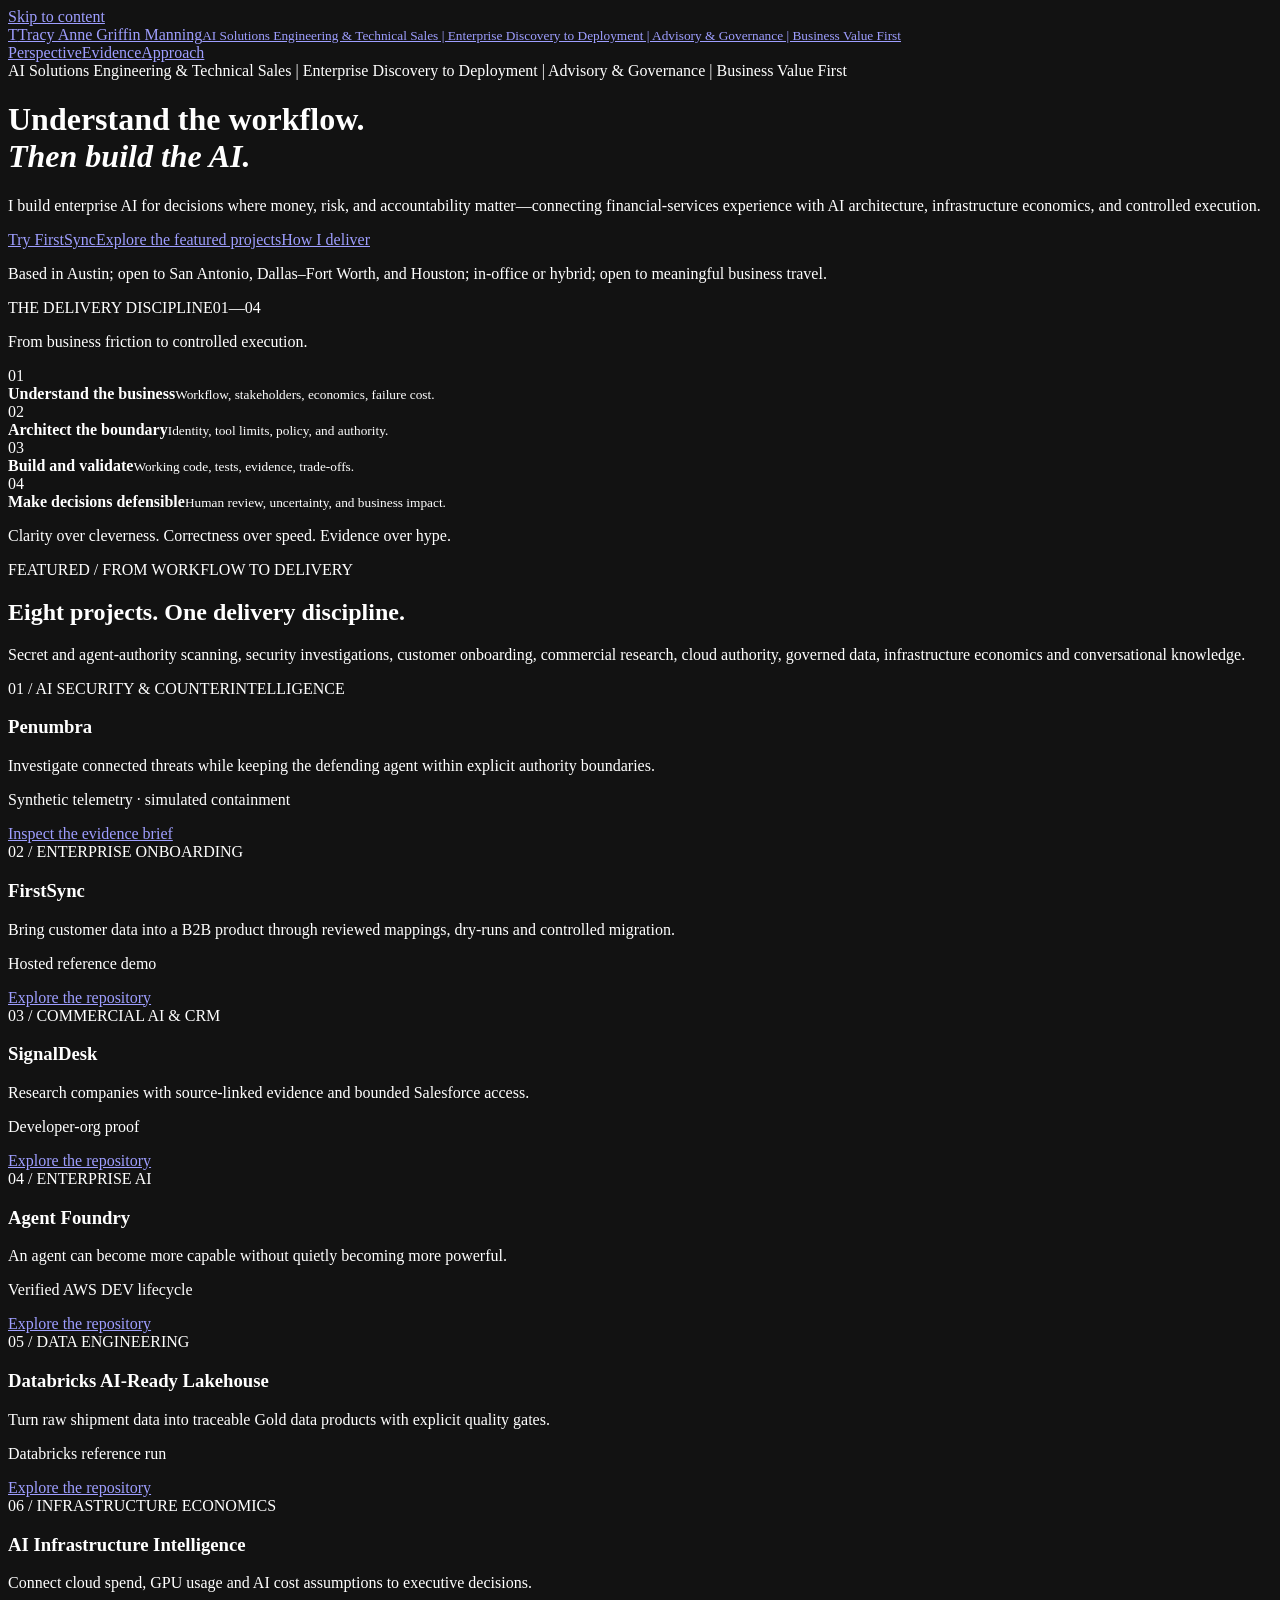
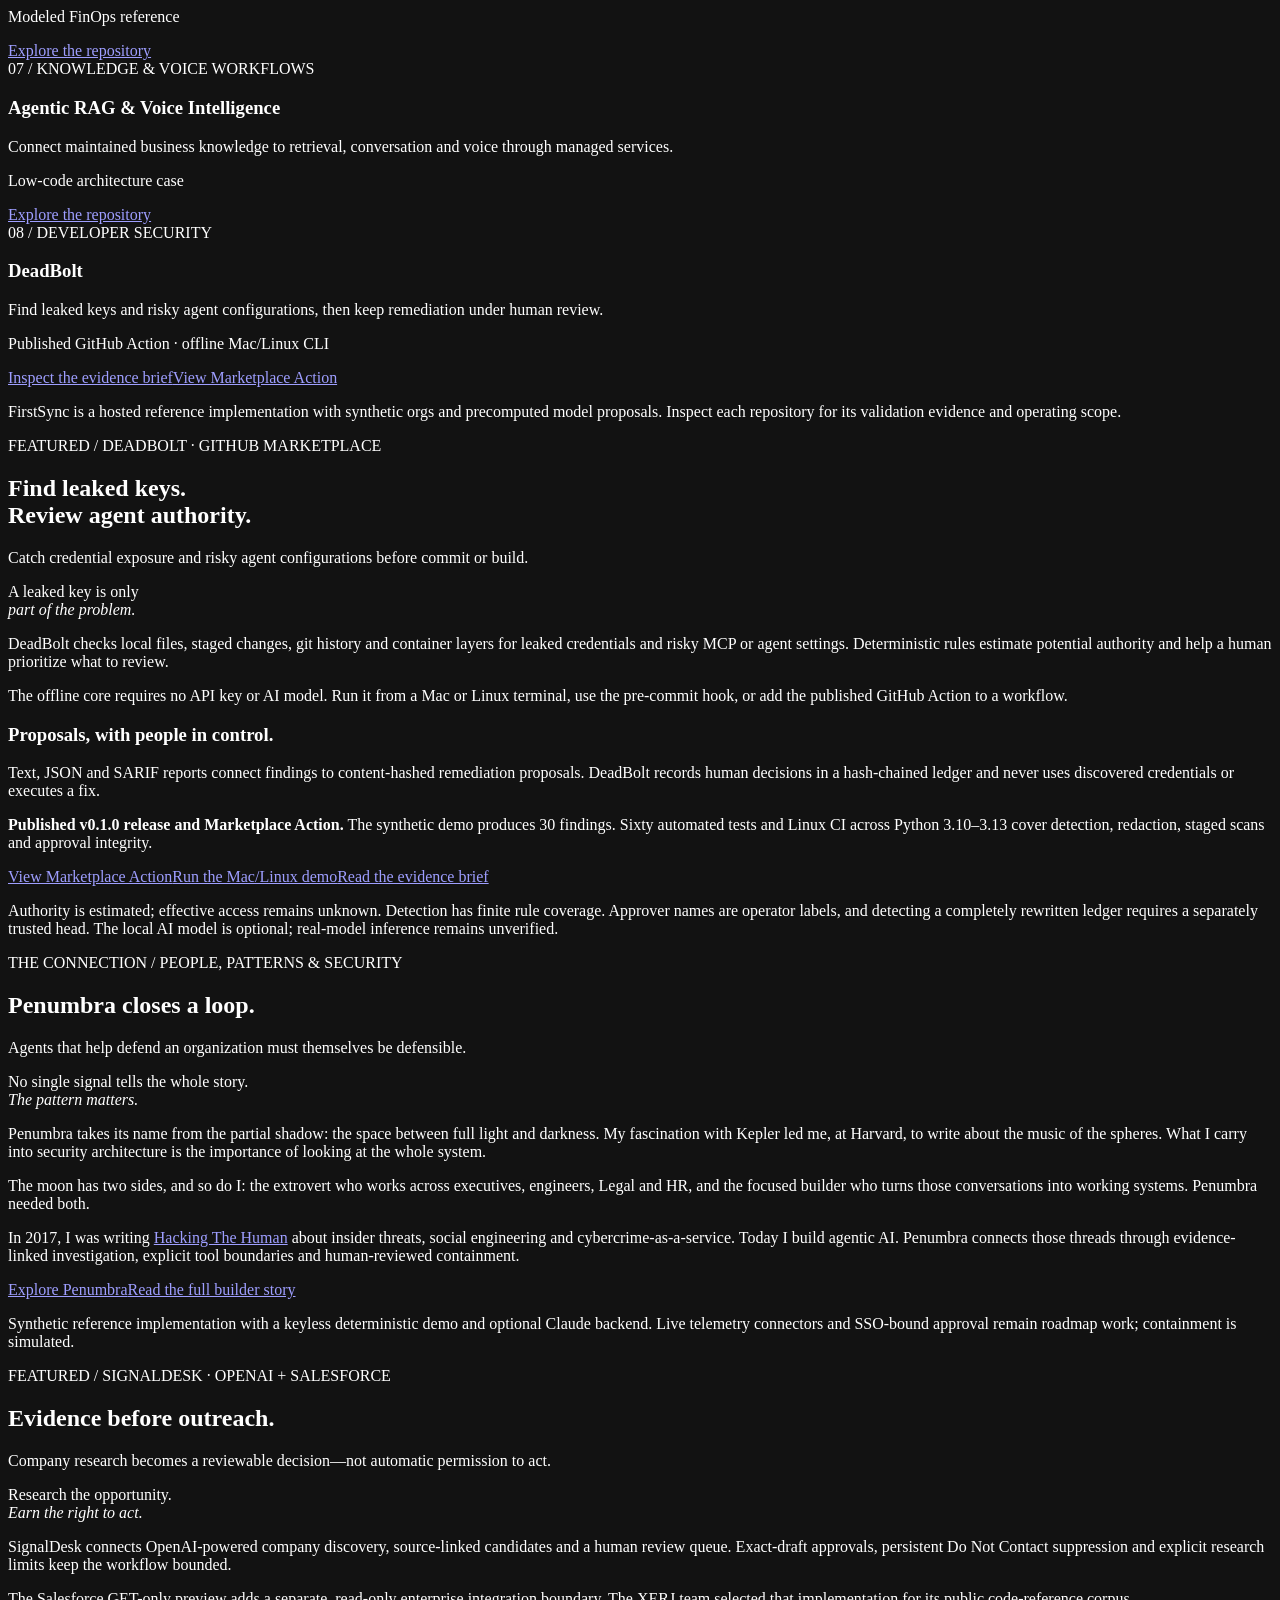
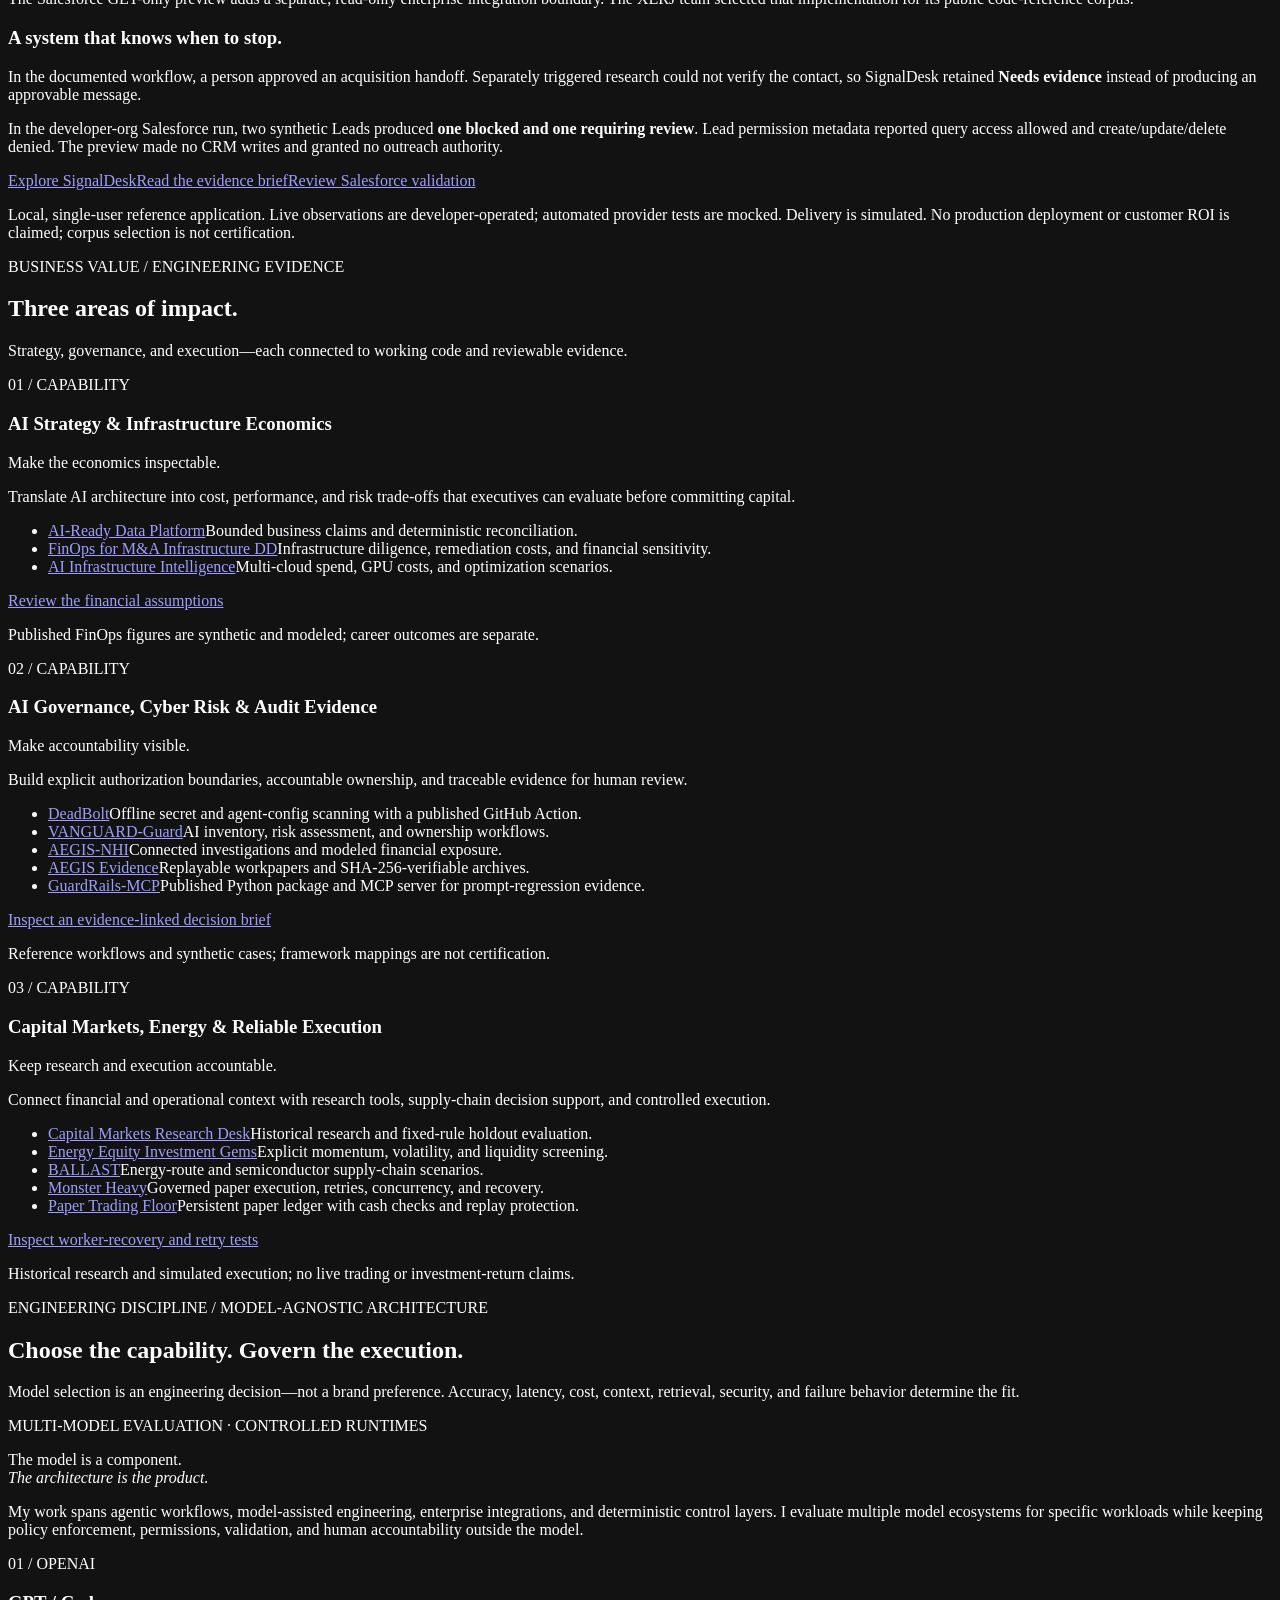
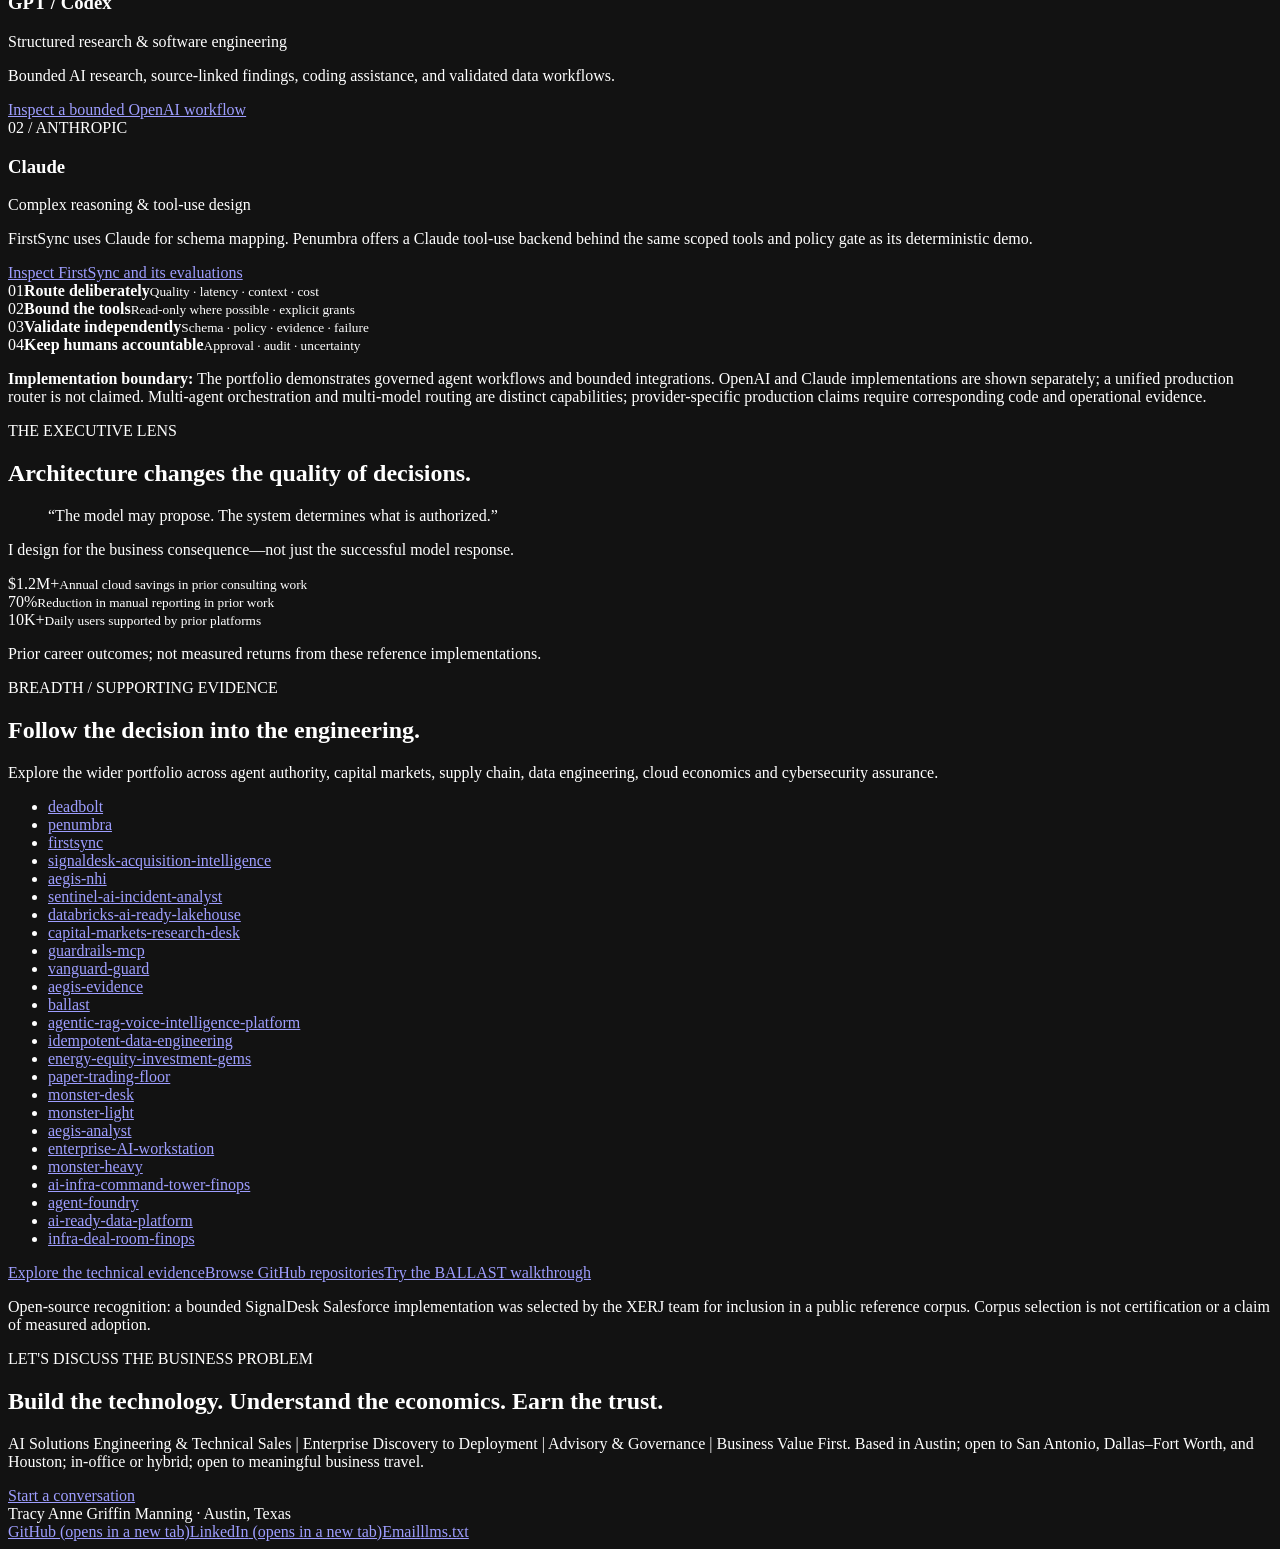
==== commit a19d7656: "Feature DeadBolt Marketplace Action and offline security scanner Add homepage feature, flagship card" ====
--- a/templates/index.html
+++ b/templates/index.html
@@ -1,11 +1,12 @@
 <!doctype html>
-<html lang="en"><head><meta charset="utf-8"><meta name="viewport" content="width=device-width, initial-scale=1"><meta name="color-scheme" content="dark"><meta name="theme-color" content="#101416"><meta name="robots" content="index, follow"><title>Tracy Anne Griffin Manning | AI Solutions Engineering &amp; Technical Sales | Enterprise Discovery to Deployment | Advisory &amp; Governance | Business Value First</title><meta name="description" content="Enterprise AI for financial services, capital markets, and energy: infrastructure economics, governance, and reliable execution backed by inspectable engineering."><link rel="canonical" href="https://tam-ds.github.io/"><meta property="og:type" content="website"><meta property="og:title" content="Tracy Anne Griffin Manning | AI Solutions Engineering &amp; Technical Sales | Enterprise Discovery to Deployment | Advisory &amp; Governance | Business Value First"><meta property="og:description" content="AI Solutions Engineering &amp; Technical Sales | Enterprise Discovery to Deployment | Advisory &amp; Governance | Business Value First."><meta property="og:url" content="https://tam-ds.github.io/"><link rel="icon" type="image/svg+xml" href="data:image/svg+xml,%3Csvg%20xmlns%3D%22http%3A%2F%2Fwww.w3.org%2F2000%2Fsvg%22%20viewBox%3D%220%200%2040%2040%22%3E%3Crect%20width%3D%2240%22%20height%3D%2240%22%20rx%3D%224%22%20fill%3D%22%2358a6ff%22%2F%3E%3Cpath%20d%3D%22M9%2011h22v4h-9v16h-4V15H9z%22%20fill%3D%22%230d1117%22%2F%3E%3C%2Fsvg%3E"><link rel="stylesheet" href="styles.css?v={{ASSET_VERSION}}"><script type="application/ld+json">{"@context": "https://schema.org", "@type": "Person", "@id": "https://tam-ds.github.io/#person", "name": "Tracy Anne Griffin Manning", "alternateName": "Tracy Manning", "jobTitle": "AI Solutions Engineering & Technical Sales | Enterprise Discovery to Deployment | Advisory & Governance | Business Value First", "description": "AI solutions engineering and technical sales focused on enterprise AI implementation and delivery, C-suite advisory, agentic AI architecture, governance, and technical pre-sales. Designs governed AI applications with controls for authorization, reliability, observability, and cost.", "url": "https://tam-ds.github.io/", "email": "mailto:tmanning@post.harvard.edu", "homeLocation": {"@type": "Place", "name": "Austin, Texas, United States"}, "worksFor": {"@type": "Organization", "name": "Apex AI|ML Engineering LLC"}, "alumniOf": {"@type": "CollegeOrUniversity", "name": "Harvard University"}, "sameAs": ["https://github.com/TAM-DS", "https://www.linkedin.com/in/tracymanning", "https://tam-ds.github.io/"], "knowsAbout": ["AI engineering", "Enterprise AI platforms", "Agentic AI development", "Python", "OpenAI SDK", "Model Context Protocol", "AI governance", "Human-in-the-loop", "AWS", "Linux", "Cloud architecture", "Data engineering", "AI consulting", "Supply chain", "Capital markets", "Cybersecurity"], "subjectOf": [{"@type": "SoftwareSourceCode", "name": "Penumbra", "url": "https://github.com/TAM-DS/penumbra"}, {"@type": "SoftwareSourceCode", "name": "FirstSync", "url": "https://github.com/TAM-DS/firstsync"}, {"@type": "SoftwareSourceCode", "name": "SignalDesk", "url": "https://github.com/TAM-DS/signaldesk-acquisition-intelligence"}, {"@type": "SoftwareSourceCode", "name": "Agent Foundry", "url": "https://github.com/TAM-DS/agent-foundry"}, {"@type": "SoftwareSourceCode", "name": "Databricks AI-Ready Lakehouse", "url": "https://github.com/TAM-DS/databricks-ai-ready-lakehouse"}, {"@type": "SoftwareSourceCode", "name": "AI Infrastructure Intelligence", "url": "https://github.com/TAM-DS/ai-infra-command-tower-finops"}, {"@type": "SoftwareSourceCode", "name": "Agentic RAG & Voice Intelligence", "url": "https://github.com/TAM-DS/agentic-rag-voice-intelligence-platform"}]}</script></head><body><a class="skip" href="#main">Skip to content</a>
+<html lang="en"><head><meta charset="utf-8"><meta name="viewport" content="width=device-width, initial-scale=1"><meta name="color-scheme" content="dark"><meta name="theme-color" content="#101416"><meta name="robots" content="index, follow"><title>Tracy Anne Griffin Manning | AI Solutions Engineering &amp; Technical Sales | Enterprise Discovery to Deployment | Advisory &amp; Governance | Business Value First</title><meta name="description" content="Enterprise AI for financial services, capital markets, and energy: infrastructure economics, governance, and reliable execution backed by inspectable engineering."><link rel="canonical" href="https://tam-ds.github.io/"><meta property="og:type" content="website"><meta property="og:title" content="Tracy Anne Griffin Manning | AI Solutions Engineering &amp; Technical Sales | Enterprise Discovery to Deployment | Advisory &amp; Governance | Business Value First"><meta property="og:description" content="AI Solutions Engineering &amp; Technical Sales | Enterprise Discovery to Deployment | Advisory &amp; Governance | Business Value First."><meta property="og:url" content="https://tam-ds.github.io/"><link rel="icon" type="image/svg+xml" href="data:image/svg+xml,%3Csvg%20xmlns%3D%22http%3A%2F%2Fwww.w3.org%2F2000%2Fsvg%22%20viewBox%3D%220%200%2040%2040%22%3E%3Crect%20width%3D%2240%22%20height%3D%2240%22%20rx%3D%224%22%20fill%3D%22%2358a6ff%22%2F%3E%3Cpath%20d%3D%22M9%2011h22v4h-9v16h-4V15H9z%22%20fill%3D%22%230d1117%22%2F%3E%3C%2Fsvg%3E"><link rel="stylesheet" href="styles.css?v={{ASSET_VERSION}}"><script type="application/ld+json">{"@context": "https://schema.org", "@type": "Person", "@id": "https://tam-ds.github.io/#person", "name": "Tracy Anne Griffin Manning", "alternateName": "Tracy Manning", "jobTitle": "AI Solutions Engineering & Technical Sales | Enterprise Discovery to Deployment | Advisory & Governance | Business Value First", "description": "AI solutions engineering and technical sales focused on enterprise AI implementation and delivery, C-suite advisory, agentic AI architecture, governance, and technical pre-sales. Designs governed AI applications with controls for authorization, reliability, observability, and cost.", "url": "https://tam-ds.github.io/", "email": "mailto:tmanning@post.harvard.edu", "homeLocation": {"@type": "Place", "name": "Austin, Texas, United States"}, "worksFor": {"@type": "Organization", "name": "Apex AI|ML Engineering LLC"}, "alumniOf": {"@type": "CollegeOrUniversity", "name": "Harvard University"}, "sameAs": ["https://github.com/TAM-DS", "https://www.linkedin.com/in/tracymanning", "https://tam-ds.github.io/"], "knowsAbout": ["AI engineering", "Enterprise AI platforms", "Agentic AI development", "Python", "OpenAI SDK", "Model Context Protocol", "AI governance", "Human-in-the-loop", "AWS", "Linux", "Cloud architecture", "Data engineering", "AI consulting", "Supply chain", "Capital markets", "Cybersecurity"], "subjectOf": [{"@type": "SoftwareSourceCode", "name": "Penumbra", "url": "https://github.com/TAM-DS/penumbra"}, {"@type": "SoftwareSourceCode", "name": "FirstSync", "url": "https://github.com/TAM-DS/firstsync"}, {"@type": "SoftwareSourceCode", "name": "SignalDesk", "url": "https://github.com/TAM-DS/signaldesk-acquisition-intelligence"}, {"@type": "SoftwareSourceCode", "name": "Agent Foundry", "url": "https://github.com/TAM-DS/agent-foundry"}, {"@type": "SoftwareSourceCode", "name": "Databricks AI-Ready Lakehouse", "url": "https://github.com/TAM-DS/databricks-ai-ready-lakehouse"}, {"@type": "SoftwareSourceCode", "name": "AI Infrastructure Intelligence", "url": "https://github.com/TAM-DS/ai-infra-command-tower-finops"}, {"@type": "SoftwareSourceCode", "name": "Agentic RAG & Voice Intelligence", "url": "https://github.com/TAM-DS/agentic-rag-voice-intelligence-platform"}, {"@type": "SoftwareSourceCode", "name": "DeadBolt", "url": "https://github.com/TAM-DS/deadbolt"}]}</script></head><body><a class="skip" href="#main">Skip to content</a>
     <header class="header"><div class="wrap nav"><a class="identity" href="index.html" aria-label="Tracy Anne Griffin Manning home"><span class="mark" aria-hidden="true">T</span><span>Tracy Anne Griffin Manning<small>AI Solutions Engineering &amp; Technical Sales | Enterprise Discovery to Deployment | Advisory &amp; Governance | Business Value First</small></span></a><nav class="nav-links" aria-label="Main navigation"><a href="index.html" aria-current="page">Perspective</a><a href="evidence.html">Evidence</a><a href="approach.html">Approach</a></nav></div></header><main id="main">
 <div class="wrap hero"><div><span class="eyebrow">AI Solutions Engineering &amp; Technical Sales | Enterprise Discovery to Deployment | Advisory &amp; Governance | Business Value First</span><h1>Understand the workflow.<br><em>Then build the AI.</em></h1><p class="intro">I build enterprise AI for decisions where money, risk, and accountability matter—connecting financial-services experience with AI architecture, infrastructure economics, and controlled execution.</p><div class="actions"><a class="button primary" href="https://firstsync-demo.fly.dev">Try FirstSync</a><a class="button" href="#flagships">Explore the featured projects</a><a class="button" href="approach.html">How I deliver</a></div><p class="location">Based in Austin; open to San Antonio, Dallas–Fort Worth, and Houston; in-office or hybrid; open to meaningful business travel.</p></div><aside class="ledger"><div class="ledger-head"><span>THE DELIVERY DISCIPLINE</span><span>01—04</span></div><p class="ledger-title">From business friction to controlled execution.</p><div class="ledger-row"><span class="ledger-num">01</span><div><strong>Understand the business</strong><small>Workflow, stakeholders, economics, failure cost.</small></div></div><div class="ledger-row"><span class="ledger-num">02</span><div><strong>Architect the boundary</strong><small>Identity, tool limits, policy, and authority.</small></div></div><div class="ledger-row"><span class="ledger-num">03</span><div><strong>Build and validate</strong><small>Working code, tests, evidence, trade-offs.</small></div></div><div class="ledger-row"><span class="ledger-num">04</span><div><strong>Make decisions defensible</strong><small>Human review, uncertainty, and business impact.</small></div></div><p class="ledger-foot">Clarity over cleverness. Correctness over speed. Evidence over hype.</p></aside></div>
-<section class="section" id="flagships"><div class="wrap"><div class="section-header"><div><span class="kicker">FEATURED / FROM WORKFLOW TO DELIVERY</span><h2>Seven projects. One delivery discipline.</h2></div><p>Security investigations, customer onboarding, commercial research, cloud authority, governed data, infrastructure economics and conversational knowledge.</p></div><div class="featured-grid"><article class="featured flagship"><span class="serial">01 / AI SECURITY &amp; COUNTERINTELLIGENCE</span><h3>Penumbra</h3><p>Investigate connected threats while keeping the defending agent within explicit authority boundaries.</p><p class="capability-scope">Synthetic telemetry · simulated containment</p><a class="text-link" href="evidence.html#penumbra">Inspect the evidence brief</a></article><article class="featured flagship"><span class="serial">02 / ENTERPRISE ONBOARDING</span><h3>FirstSync</h3><p>Bring customer data into a B2B product through reviewed mappings, dry-runs and controlled migration.</p><p class="capability-scope">Hosted reference demo</p><a class="text-link" href="https://github.com/TAM-DS/firstsync">Explore the repository</a></article><article class="featured flagship"><span class="serial">03 / COMMERCIAL AI &amp; CRM</span><h3>SignalDesk</h3><p>Research companies with source-linked evidence and bounded Salesforce access.</p><p class="capability-scope">Developer-org proof</p><a class="text-link" href="https://github.com/TAM-DS/signaldesk-acquisition-intelligence">Explore the repository</a></article><article class="featured flagship"><span class="serial">04 / ENTERPRISE AI</span><h3>Agent Foundry</h3><p>An agent can become more capable without quietly becoming more powerful.</p><p class="capability-scope">Verified AWS DEV lifecycle</p><a class="text-link" href="https://github.com/TAM-DS/agent-foundry">Explore the repository</a></article><article class="featured flagship"><span class="serial">05 / DATA ENGINEERING</span><h3>Databricks AI-Ready Lakehouse</h3><p>Turn raw shipment data into traceable Gold data products with explicit quality gates.</p><p class="capability-scope">Databricks reference run</p><a class="text-link" href="https://github.com/TAM-DS/databricks-ai-ready-lakehouse">Explore the repository</a></article><article class="featured flagship"><span class="serial">06 / INFRASTRUCTURE ECONOMICS</span><h3>AI Infrastructure Intelligence</h3><p>Connect cloud spend, GPU usage and AI cost assumptions to executive decisions.</p><p class="capability-scope">Modeled FinOps reference</p><a class="text-link" href="https://github.com/TAM-DS/ai-infra-command-tower-finops">Explore the repository</a></article><article class="featured flagship"><span class="serial">07 / KNOWLEDGE &amp; VOICE WORKFLOWS</span><h3>Agentic RAG &amp; Voice Intelligence</h3><p>Connect maintained business knowledge to retrieval, conversation and voice through managed services.</p><p class="capability-scope">Low-code architecture case</p><a class="text-link" href="https://github.com/TAM-DS/agentic-rag-voice-intelligence-platform">Explore the repository</a></article></div><p class="evidence-note">FirstSync is a hosted reference implementation with synthetic orgs and precomputed model proposals. Inspect each repository for its validation evidence and operating scope.</p></div></section>
+<section class="section" id="flagships"><div class="wrap"><div class="section-header"><div><span class="kicker">FEATURED / FROM WORKFLOW TO DELIVERY</span><h2>Eight projects. One delivery discipline.</h2></div><p>Secret and agent-authority scanning, security investigations, customer onboarding, commercial research, cloud authority, governed data, infrastructure economics and conversational knowledge.</p></div><div class="featured-grid"><article class="featured flagship"><span class="serial">01 / AI SECURITY &amp; COUNTERINTELLIGENCE</span><h3>Penumbra</h3><p>Investigate connected threats while keeping the defending agent within explicit authority boundaries.</p><p class="capability-scope">Synthetic telemetry · simulated containment</p><a class="text-link" href="evidence.html#penumbra">Inspect the evidence brief</a></article><article class="featured flagship"><span class="serial">02 / ENTERPRISE ONBOARDING</span><h3>FirstSync</h3><p>Bring customer data into a B2B product through reviewed mappings, dry-runs and controlled migration.</p><p class="capability-scope">Hosted reference demo</p><a class="text-link" href="https://github.com/TAM-DS/firstsync">Explore the repository</a></article><article class="featured flagship"><span class="serial">03 / COMMERCIAL AI &amp; CRM</span><h3>SignalDesk</h3><p>Research companies with source-linked evidence and bounded Salesforce access.</p><p class="capability-scope">Developer-org proof</p><a class="text-link" href="https://github.com/TAM-DS/signaldesk-acquisition-intelligence">Explore the repository</a></article><article class="featured flagship"><span class="serial">04 / ENTERPRISE AI</span><h3>Agent Foundry</h3><p>An agent can become more capable without quietly becoming more powerful.</p><p class="capability-scope">Verified AWS DEV lifecycle</p><a class="text-link" href="https://github.com/TAM-DS/agent-foundry">Explore the repository</a></article><article class="featured flagship"><span class="serial">05 / DATA ENGINEERING</span><h3>Databricks AI-Ready Lakehouse</h3><p>Turn raw shipment data into traceable Gold data products with explicit quality gates.</p><p class="capability-scope">Databricks reference run</p><a class="text-link" href="https://github.com/TAM-DS/databricks-ai-ready-lakehouse">Explore the repository</a></article><article class="featured flagship"><span class="serial">06 / INFRASTRUCTURE ECONOMICS</span><h3>AI Infrastructure Intelligence</h3><p>Connect cloud spend, GPU usage and AI cost assumptions to executive decisions.</p><p class="capability-scope">Modeled FinOps reference</p><a class="text-link" href="https://github.com/TAM-DS/ai-infra-command-tower-finops">Explore the repository</a></article><article class="featured flagship"><span class="serial">07 / KNOWLEDGE &amp; VOICE WORKFLOWS</span><h3>Agentic RAG &amp; Voice Intelligence</h3><p>Connect maintained business knowledge to retrieval, conversation and voice through managed services.</p><p class="capability-scope">Low-code architecture case</p><a class="text-link" href="https://github.com/TAM-DS/agentic-rag-voice-intelligence-platform">Explore the repository</a></article><article class="featured flagship"><span class="serial">08 / DEVELOPER SECURITY</span><h3>DeadBolt</h3><p>Find leaked keys and risky agent configurations, then keep remediation under human review.</p><p class="capability-scope">Published GitHub Action · offline Mac/Linux CLI</p><a class="text-link" href="evidence.html#deadbolt">Inspect the evidence brief</a><a class="text-link" href="https://github.com/marketplace/actions/deadbolt-secret-agent-authority-scan">View Marketplace Action</a></article></div><p class="evidence-note">FirstSync is a hosted reference implementation with synthetic orgs and precomputed model proposals. Inspect each repository for its validation evidence and operating scope.</p></div></section>
+<section class="section" id="deadbolt-feature"><div class="wrap"><div class="section-header"><div><span class="kicker">FEATURED / DEADBOLT · GITHUB MARKETPLACE</span><h2>Find leaked keys.<br>Review agent authority.</h2></div><p>Catch credential exposure and risky agent configurations before commit or build.</p></div><div class="model-lead"><div><p class="model-statement">A leaked key is only<br><em>part of the problem.</em></p><p>DeadBolt checks local files, staged changes, git history and container layers for leaked credentials and risky MCP or agent settings. Deterministic rules estimate potential authority and help a human prioritize what to review.</p><p>The offline core requires no API key or AI model. Run it from a Mac or Linux terminal, use the pre-commit hook, or add the published GitHub Action to a workflow.</p></div><div><h3>Proposals, with people in control.</h3><p>Text, JSON and SARIF reports connect findings to content-hashed remediation proposals. DeadBolt records human decisions in a hash-chained ledger and never uses discovered credentials or executes a fix.</p><p><strong>Published v0.1.0 release and Marketplace Action.</strong> The synthetic demo produces 30 findings. Sixty automated tests and Linux CI across Python 3.10–3.13 cover detection, redaction, staged scans and approval integrity.</p></div></div><div class="actions"><a class="button primary" href="https://github.com/marketplace/actions/deadbolt-secret-agent-authority-scan">View Marketplace Action</a><a class="button" href="https://github.com/TAM-DS/deadbolt#quick-start--macos-and-linux">Run the Mac/Linux demo</a><a class="button" href="evidence.html#deadbolt">Read the evidence brief</a></div><p class="evidence-note">Authority is estimated; effective access remains unknown. Detection has finite rule coverage. Approver names are operator labels, and detecting a completely rewritten ledger requires a separately trusted head. The local AI model is optional; real-model inference remains unverified.</p></div></section>
 <section class="section" id="penumbra-story"><div class="wrap"><div class="section-header"><div><span class="kicker">THE CONNECTION / PEOPLE, PATTERNS &amp; SECURITY</span><h2>Penumbra closes a loop.</h2></div><p>Agents that help defend an organization must themselves be defensible.</p></div><div class="model-lead"><div><p class="model-statement">No single signal tells the whole story.<br><em>The pattern matters.</em></p><p>Penumbra takes its name from the partial shadow: the space between full light and darkness. My fascination with Kepler led me, at Harvard, to write about the music of the spheres. What I carry into security architecture is the importance of looking at the whole system.</p></div><div><p>The moon has two sides, and so do I: the extrovert who works across executives, engineers, Legal and HR, and the focused builder who turns those conversations into working systems. Penumbra needed both.</p><p>In 2017, I was writing <a href="https://cyberessentialsdotblog.wordpress.com/">Hacking The Human</a> about insider threats, social engineering and cybercrime-as-a-service. Today I build agentic AI. Penumbra connects those threads through evidence-linked investigation, explicit tool boundaries and human-reviewed containment.</p></div></div><div class="actions"><a class="button primary" href="https://github.com/TAM-DS/penumbra">Explore Penumbra</a><a class="button" href="https://github.com/TAM-DS/penumbra#why-penumbra-a-note-from-the-builder">Read the full builder story</a></div><p class="evidence-note">Synthetic reference implementation with a keyless deterministic demo and optional Claude backend. Live telemetry connectors and SSO-bound approval remain roadmap work; containment is simulated.</p></div></section>
 <section class="section" id="signaldesk-feature"><div class="wrap"><div class="section-header"><div><span class="kicker">FEATURED / SIGNALDESK · OPENAI + SALESFORCE</span><h2>Evidence before outreach.</h2></div><p>Company research becomes a reviewable decision—not automatic permission to act.</p></div><div class="model-lead"><div><p class="model-statement">Research the opportunity.<br><em>Earn the right to act.</em></p><p>SignalDesk connects OpenAI-powered company discovery, source-linked candidates and a human review queue. Exact-draft approvals, persistent Do Not Contact suppression and explicit research limits keep the workflow bounded.</p><p>The Salesforce GET-only preview adds a separate, read-only enterprise integration boundary. The XERJ team selected that implementation for its public code-reference corpus.</p></div><div><h3>A system that knows when to stop.</h3><p>In the documented workflow, a person approved an acquisition handoff. Separately triggered research could not verify the contact, so SignalDesk retained <strong>Needs evidence</strong> instead of producing an approvable message.</p><p>In the developer-org Salesforce run, two synthetic Leads produced <strong>one blocked and one requiring review</strong>. Lead permission metadata reported query access allowed and create/update/delete denied. The preview made no CRM writes and granted no outreach authority.</p></div></div><div class="actions"><a class="button primary" href="https://github.com/TAM-DS/signaldesk-acquisition-intelligence">Explore SignalDesk</a><a class="button" href="evidence.html#signaldesk-acquisition-intelligence">Read the evidence brief</a><a class="button" href="https://github.com/TAM-DS/signaldesk-acquisition-intelligence/blob/main/docs/SALESFORCE_DEV_ORG_VALIDATION.md">Review Salesforce validation</a></div><p class="evidence-note">Local, single-user reference application. Live observations are developer-operated; automated provider tests are mocked. Delivery is simulated. No production deployment or customer ROI is claimed; corpus selection is not certification.</p></div></section>
-<section class="section" id="capabilities"><div class="wrap"><div class="section-header"><div><span class="kicker">BUSINESS VALUE / ENGINEERING EVIDENCE</span><h2>Three areas of impact.</h2></div><p>Strategy, governance, and execution—each connected to working code and reviewable evidence.</p></div><div class="featured-grid capability-grid"><article class="featured capability"><span class="serial">01 / CAPABILITY</span><h3>AI Strategy &amp; Infrastructure Economics</h3><p class="capability-hook">Make the economics inspectable.</p><p>Translate AI architecture into cost, performance, and risk trade-offs that executives can evaluate before committing capital.</p><ul class="capability-projects"><li><a href="https://github.com/TAM-DS/ai-ready-data-platform">AI-Ready Data Platform</a><span>Bounded business claims and deterministic reconciliation.</span></li><li><a href="https://github.com/TAM-DS/infra-deal-room-finops">FinOps for M&amp;A Infrastructure DD</a><span>Infrastructure diligence, remediation costs, and financial sensitivity.</span></li><li><a href="https://github.com/TAM-DS/ai-infra-command-tower-finops">AI Infrastructure Intelligence</a><span>Multi-cloud spend, GPU costs, and optimization scenarios.</span></li></ul><a class="text-link" href="https://github.com/TAM-DS/infra-deal-room-finops/blob/main/docs/ASSUMPTIONS.md">Review the financial assumptions</a><p class="capability-scope">Published FinOps figures are synthetic and modeled; career outcomes are separate.</p></article><article class="featured capability"><span class="serial">02 / CAPABILITY</span><h3>AI Governance, Cyber Risk &amp; Audit Evidence</h3><p class="capability-hook">Make accountability visible.</p><p>Build explicit authorization boundaries, accountable ownership, and traceable evidence for human review.</p><ul class="capability-projects"><li><a href="https://github.com/TAM-DS/vanguard-guard">VANGUARD-Guard</a><span>AI inventory, risk assessment, and ownership workflows.</span></li><li><a href="https://github.com/TAM-DS/aegis-nhi">AEGIS-NHI</a><span>Connected investigations and modeled financial exposure.</span></li><li><a href="https://github.com/TAM-DS/aegis-evidence">AEGIS Evidence</a><span>Replayable workpapers and SHA-256-verifiable archives.</span></li><li><a href="https://github.com/TAM-DS/guardrails-mcp">GuardRails-MCP</a><span>Published Python package and MCP server for prompt-regression evidence.</span></li></ul><a class="text-link" href="https://github.com/TAM-DS/aegis-nhi/blob/main/docs/CONNECTED_INVESTIGATION.md#evidence-linked-decision-brief">Inspect an evidence-linked decision brief</a><p class="capability-scope">Reference workflows and synthetic cases; framework mappings are not certification.</p></article><article class="featured capability"><span class="serial">03 / CAPABILITY</span><h3>Capital Markets, Energy &amp; Reliable Execution</h3><p class="capability-hook">Keep research and execution accountable.</p><p>Connect financial and operational context with research tools, supply-chain decision support, and controlled execution.</p><ul class="capability-projects"><li><a href="https://github.com/TAM-DS/capital-markets-research-desk">Capital Markets Research Desk</a><span>Historical research and fixed-rule holdout evaluation.</span></li><li><a href="https://github.com/TAM-DS/energy-equity-investment-gems">Energy Equity Investment Gems</a><span>Explicit momentum, volatility, and liquidity screening.</span></li><li><a href="https://github.com/TAM-DS/ballast">BALLAST</a><span>Energy-route and semiconductor supply-chain scenarios.</span></li><li><a href="https://github.com/TAM-DS/monster-heavy">Monster Heavy</a><span>Governed paper execution, retries, concurrency, and recovery.</span></li><li><a href="https://github.com/TAM-DS/paper-trading-floor">Paper Trading Floor</a><span>Persistent paper ledger with cash checks and replay protection.</span></li></ul><a class="text-link" href="https://github.com/TAM-DS/monster-heavy/blob/main/tests/integration/test_recovery_release.py">Inspect worker-recovery and retry tests</a><p class="capability-scope">Historical research and simulated execution; no live trading or investment-return claims.</p></article></div></div></section>
+<section class="section" id="capabilities"><div class="wrap"><div class="section-header"><div><span class="kicker">BUSINESS VALUE / ENGINEERING EVIDENCE</span><h2>Three areas of impact.</h2></div><p>Strategy, governance, and execution—each connected to working code and reviewable evidence.</p></div><div class="featured-grid capability-grid"><article class="featured capability"><span class="serial">01 / CAPABILITY</span><h3>AI Strategy &amp; Infrastructure Economics</h3><p class="capability-hook">Make the economics inspectable.</p><p>Translate AI architecture into cost, performance, and risk trade-offs that executives can evaluate before committing capital.</p><ul class="capability-projects"><li><a href="https://github.com/TAM-DS/ai-ready-data-platform">AI-Ready Data Platform</a><span>Bounded business claims and deterministic reconciliation.</span></li><li><a href="https://github.com/TAM-DS/infra-deal-room-finops">FinOps for M&amp;A Infrastructure DD</a><span>Infrastructure diligence, remediation costs, and financial sensitivity.</span></li><li><a href="https://github.com/TAM-DS/ai-infra-command-tower-finops">AI Infrastructure Intelligence</a><span>Multi-cloud spend, GPU costs, and optimization scenarios.</span></li></ul><a class="text-link" href="https://github.com/TAM-DS/infra-deal-room-finops/blob/main/docs/ASSUMPTIONS.md">Review the financial assumptions</a><p class="capability-scope">Published FinOps figures are synthetic and modeled; career outcomes are separate.</p></article><article class="featured capability"><span class="serial">02 / CAPABILITY</span><h3>AI Governance, Cyber Risk &amp; Audit Evidence</h3><p class="capability-hook">Make accountability visible.</p><p>Build explicit authorization boundaries, accountable ownership, and traceable evidence for human review.</p><ul class="capability-projects"><li><a href="https://github.com/TAM-DS/deadbolt">DeadBolt</a><span>Offline secret and agent-config scanning with a published GitHub Action.</span></li><li><a href="https://github.com/TAM-DS/vanguard-guard">VANGUARD-Guard</a><span>AI inventory, risk assessment, and ownership workflows.</span></li><li><a href="https://github.com/TAM-DS/aegis-nhi">AEGIS-NHI</a><span>Connected investigations and modeled financial exposure.</span></li><li><a href="https://github.com/TAM-DS/aegis-evidence">AEGIS Evidence</a><span>Replayable workpapers and SHA-256-verifiable archives.</span></li><li><a href="https://github.com/TAM-DS/guardrails-mcp">GuardRails-MCP</a><span>Published Python package and MCP server for prompt-regression evidence.</span></li></ul><a class="text-link" href="https://github.com/TAM-DS/aegis-nhi/blob/main/docs/CONNECTED_INVESTIGATION.md#evidence-linked-decision-brief">Inspect an evidence-linked decision brief</a><p class="capability-scope">Reference workflows and synthetic cases; framework mappings are not certification.</p></article><article class="featured capability"><span class="serial">03 / CAPABILITY</span><h3>Capital Markets, Energy &amp; Reliable Execution</h3><p class="capability-hook">Keep research and execution accountable.</p><p>Connect financial and operational context with research tools, supply-chain decision support, and controlled execution.</p><ul class="capability-projects"><li><a href="https://github.com/TAM-DS/capital-markets-research-desk">Capital Markets Research Desk</a><span>Historical research and fixed-rule holdout evaluation.</span></li><li><a href="https://github.com/TAM-DS/energy-equity-investment-gems">Energy Equity Investment Gems</a><span>Explicit momentum, volatility, and liquidity screening.</span></li><li><a href="https://github.com/TAM-DS/ballast">BALLAST</a><span>Energy-route and semiconductor supply-chain scenarios.</span></li><li><a href="https://github.com/TAM-DS/monster-heavy">Monster Heavy</a><span>Governed paper execution, retries, concurrency, and recovery.</span></li><li><a href="https://github.com/TAM-DS/paper-trading-floor">Paper Trading Floor</a><span>Persistent paper ledger with cash checks and replay protection.</span></li></ul><a class="text-link" href="https://github.com/TAM-DS/monster-heavy/blob/main/tests/integration/test_recovery_release.py">Inspect worker-recovery and retry tests</a><p class="capability-scope">Historical research and simulated execution; no live trading or investment-return claims.</p></article></div></div></section>
 <section class="section model-section" id="model-engineering"><div class="wrap"><div class="section-header"><div><span class="kicker">ENGINEERING DISCIPLINE / MODEL-AGNOSTIC ARCHITECTURE</span><h2>Choose the capability. Govern the execution.</h2></div><p>Model selection is an engineering decision—not a brand preference. Accuracy, latency, cost, context, retrieval, security, and failure behavior determine the fit.</p></div>
 <div class="model-lead"><div><span class="serial">MULTI-MODEL EVALUATION · CONTROLLED RUNTIMES</span><p class="model-statement">The model is a component.<br><em>The architecture is the product.</em></p></div><p>My work spans agentic workflows, model-assisted engineering, enterprise integrations, and deterministic control layers. I evaluate multiple model ecosystems for specific workloads while keeping policy enforcement, permissions, validation, and human accountability outside the model.</p></div>
 <div class="model-grid">
@@ -18,7 +19,7 @@
 <p class="evidence-note"><strong>Implementation boundary:</strong> The portfolio demonstrates governed agent workflows and bounded integrations. OpenAI and Claude implementations are shown separately; a unified production router is not claimed. Multi-agent orchestration and multi-model routing are distinct capabilities; provider-specific production claims require corresponding code and operational evidence.</p></div></section>
 
 <section class="section"><div class="wrap"><div class="quote-section"><div><span class="kicker">THE EXECUTIVE LENS</span><h2>Architecture changes the quality of decisions.</h2></div><div><blockquote>“The model may propose. The system determines what is authorized.”</blockquote><p class="caption">I design for the business consequence—not just the successful model response.</p></div></div><div class="career-strip"><div><span class="value">$1.2M+</span><small>Annual cloud savings in prior consulting work</small></div><div><span class="value">70%</span><small>Reduction in manual reporting in prior work</small></div><div><span class="value">10K+</span><small>Daily users supported by prior platforms</small></div></div><p class="career-label">Prior career outcomes; not measured returns from these reference implementations.</p></div></section>
-<section class="section"><div class="wrap"><div class="section-header"><div><span class="kicker">BREADTH / SUPPORTING EVIDENCE</span><h2>Follow the decision into the engineering.</h2></div><p>Explore the wider portfolio across agent authority, capital markets, supply chain, data engineering, cloud economics and cybersecurity assurance.</p></div><ul class="repo-directory" aria-label="Current project repositories"><li><a href="https://github.com/TAM-DS/penumbra">penumbra</a></li><li><a href="https://github.com/TAM-DS/firstsync">firstsync</a></li><li><a href="https://github.com/TAM-DS/signaldesk-acquisition-intelligence">signaldesk-acquisition-intelligence</a></li><li><a href="https://github.com/TAM-DS/aegis-nhi">aegis-nhi</a></li><li><a href="https://github.com/TAM-DS/sentinel-ai-incident-analyst">sentinel-ai-incident-analyst</a></li><li><a href="https://github.com/TAM-DS/databricks-ai-ready-lakehouse">databricks-ai-ready-lakehouse</a></li><li><a href="https://github.com/TAM-DS/capital-markets-research-desk">capital-markets-research-desk</a></li><li><a href="https://github.com/TAM-DS/guardrails-mcp">guardrails-mcp</a></li><li><a href="https://github.com/TAM-DS/vanguard-guard">vanguard-guard</a></li><li><a href="https://github.com/TAM-DS/aegis-evidence">aegis-evidence</a></li><li><a href="https://github.com/TAM-DS/ballast">ballast</a></li><li><a href="https://github.com/TAM-DS/agentic-rag-voice-intelligence-platform">agentic-rag-voice-intelligence-platform</a></li><li><a href="https://github.com/TAM-DS/idempotent-data-engineering">idempotent-data-engineering</a></li><li><a href="https://github.com/TAM-DS/energy-equity-investment-gems">energy-equity-investment-gems</a></li><li><a href="https://github.com/TAM-DS/paper-trading-floor">paper-trading-floor</a></li><li><a href="https://github.com/TAM-DS/monster-desk">monster-desk</a></li><li><a href="https://github.com/TAM-DS/monster-light">monster-light</a></li><li><a href="https://github.com/TAM-DS/aegis-analyst">aegis-analyst</a></li><li><a href="https://github.com/TAM-DS/enterprise-AI-workstation">enterprise-AI-workstation</a></li><li><a href="https://github.com/TAM-DS/monster-heavy">monster-heavy</a></li><li><a href="https://github.com/TAM-DS/ai-infra-command-tower-finops">ai-infra-command-tower-finops</a></li><li><a href="https://github.com/TAM-DS/agent-foundry">agent-foundry</a></li><li><a href="https://github.com/TAM-DS/ai-ready-data-platform">ai-ready-data-platform</a></li><li><a href="https://github.com/TAM-DS/infra-deal-room-finops">infra-deal-room-finops</a></li></ul><div class="actions"><a class="button" href="evidence.html">Explore the technical evidence</a><a class="button" href="https://github.com/TAM-DS">Browse GitHub repositories</a><a class="button" href="demo.html">Try the BALLAST walkthrough</a></div><p class="evidence-note">Open-source recognition: a bounded SignalDesk Salesforce implementation was selected by the XERJ team for inclusion in a public reference corpus. Corpus selection is not certification or a claim of measured adoption.</p></div></section>
+<section class="section"><div class="wrap"><div class="section-header"><div><span class="kicker">BREADTH / SUPPORTING EVIDENCE</span><h2>Follow the decision into the engineering.</h2></div><p>Explore the wider portfolio across agent authority, capital markets, supply chain, data engineering, cloud economics and cybersecurity assurance.</p></div><ul class="repo-directory" aria-label="Current project repositories"><li><a href="https://github.com/TAM-DS/deadbolt">deadbolt</a></li><li><a href="https://github.com/TAM-DS/penumbra">penumbra</a></li><li><a href="https://github.com/TAM-DS/firstsync">firstsync</a></li><li><a href="https://github.com/TAM-DS/signaldesk-acquisition-intelligence">signaldesk-acquisition-intelligence</a></li><li><a href="https://github.com/TAM-DS/aegis-nhi">aegis-nhi</a></li><li><a href="https://github.com/TAM-DS/sentinel-ai-incident-analyst">sentinel-ai-incident-analyst</a></li><li><a href="https://github.com/TAM-DS/databricks-ai-ready-lakehouse">databricks-ai-ready-lakehouse</a></li><li><a href="https://github.com/TAM-DS/capital-markets-research-desk">capital-markets-research-desk</a></li><li><a href="https://github.com/TAM-DS/guardrails-mcp">guardrails-mcp</a></li><li><a href="https://github.com/TAM-DS/vanguard-guard">vanguard-guard</a></li><li><a href="https://github.com/TAM-DS/aegis-evidence">aegis-evidence</a></li><li><a href="https://github.com/TAM-DS/ballast">ballast</a></li><li><a href="https://github.com/TAM-DS/agentic-rag-voice-intelligence-platform">agentic-rag-voice-intelligence-platform</a></li><li><a href="https://github.com/TAM-DS/idempotent-data-engineering">idempotent-data-engineering</a></li><li><a href="https://github.com/TAM-DS/energy-equity-investment-gems">energy-equity-investment-gems</a></li><li><a href="https://github.com/TAM-DS/paper-trading-floor">paper-trading-floor</a></li><li><a href="https://github.com/TAM-DS/monster-desk">monster-desk</a></li><li><a href="https://github.com/TAM-DS/monster-light">monster-light</a></li><li><a href="https://github.com/TAM-DS/aegis-analyst">aegis-analyst</a></li><li><a href="https://github.com/TAM-DS/enterprise-AI-workstation">enterprise-AI-workstation</a></li><li><a href="https://github.com/TAM-DS/monster-heavy">monster-heavy</a></li><li><a href="https://github.com/TAM-DS/ai-infra-command-tower-finops">ai-infra-command-tower-finops</a></li><li><a href="https://github.com/TAM-DS/agent-foundry">agent-foundry</a></li><li><a href="https://github.com/TAM-DS/ai-ready-data-platform">ai-ready-data-platform</a></li><li><a href="https://github.com/TAM-DS/infra-deal-room-finops">infra-deal-room-finops</a></li></ul><div class="actions"><a class="button" href="evidence.html">Explore the technical evidence</a><a class="button" href="https://github.com/TAM-DS">Browse GitHub repositories</a><a class="button" href="demo.html">Try the BALLAST walkthrough</a></div><p class="evidence-note">Open-source recognition: a bounded SignalDesk Salesforce implementation was selected by the XERJ team for inclusion in a public reference corpus. Corpus selection is not certification or a claim of measured adoption.</p></div></section>
 <section class="section"><div class="wrap contact-band"><div><span class="kicker">LET'S DISCUSS THE BUSINESS PROBLEM</span><h2>Build the technology. Understand the economics. Earn the trust.</h2><p>AI Solutions Engineering &amp; Technical Sales | Enterprise Discovery to Deployment | Advisory &amp; Governance | Business Value First. Based in Austin; open to San Antonio, Dallas–Fort Worth, and Houston; in-office or hybrid; open to meaningful business travel.</p></div><a class="button primary" href="https://www.linkedin.com/in/tracymanning" target="_blank" rel="noopener noreferrer">Start a conversation</a></div></section>
 </main><footer class="footer"><div class="wrap footer-row"><span>Tracy Anne Griffin Manning · Austin, Texas</span><nav class="footer-links" aria-label="Professional links"><a href="https://github.com/TAM-DS" target="_blank" rel="noopener noreferrer">GitHub<span class="visually-hidden"> (opens in a new tab)</span></a><a href="https://www.linkedin.com/in/tracymanning" target="_blank" rel="noopener noreferrer">LinkedIn<span class="visually-hidden"> (opens in a new tab)</span></a><a href="mailto:tmanning@post.harvard.edu">Email</a><a href="llms.txt">llms.txt</a></nav></div></footer></body></html>
 
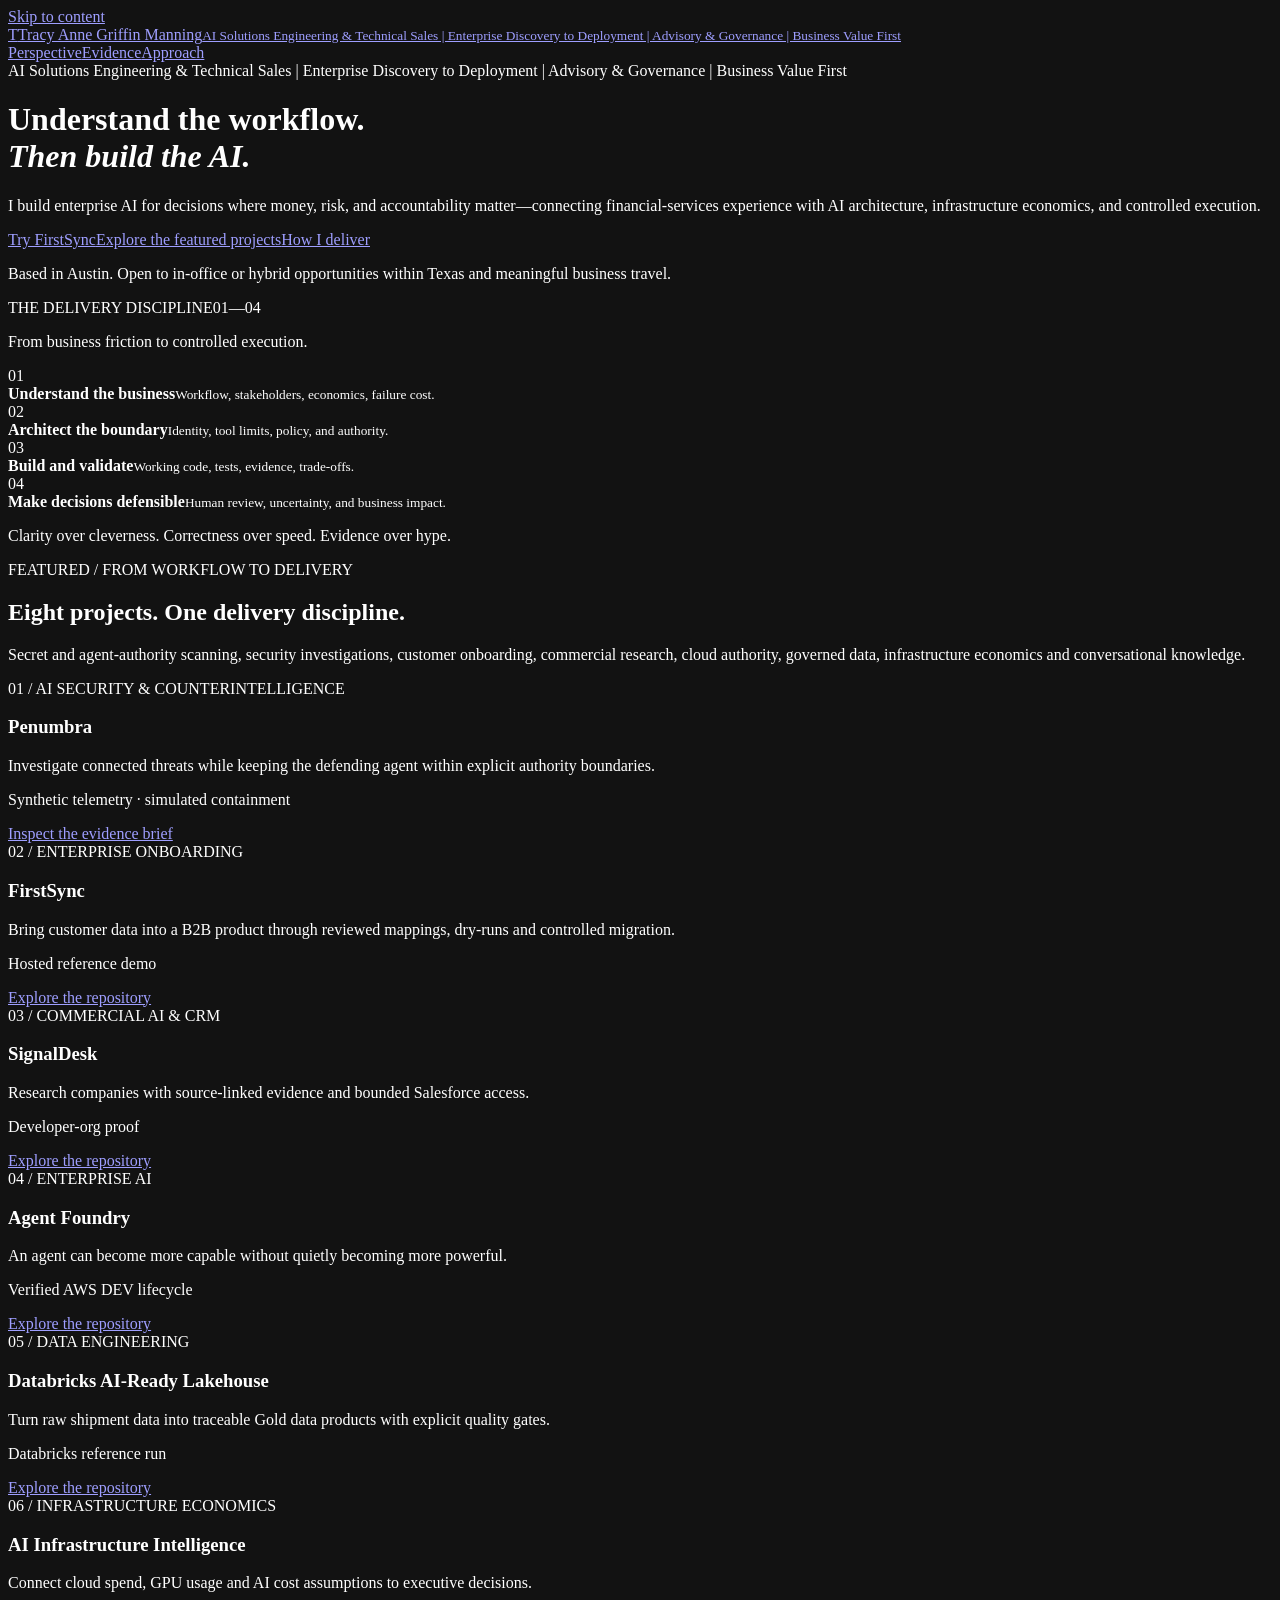
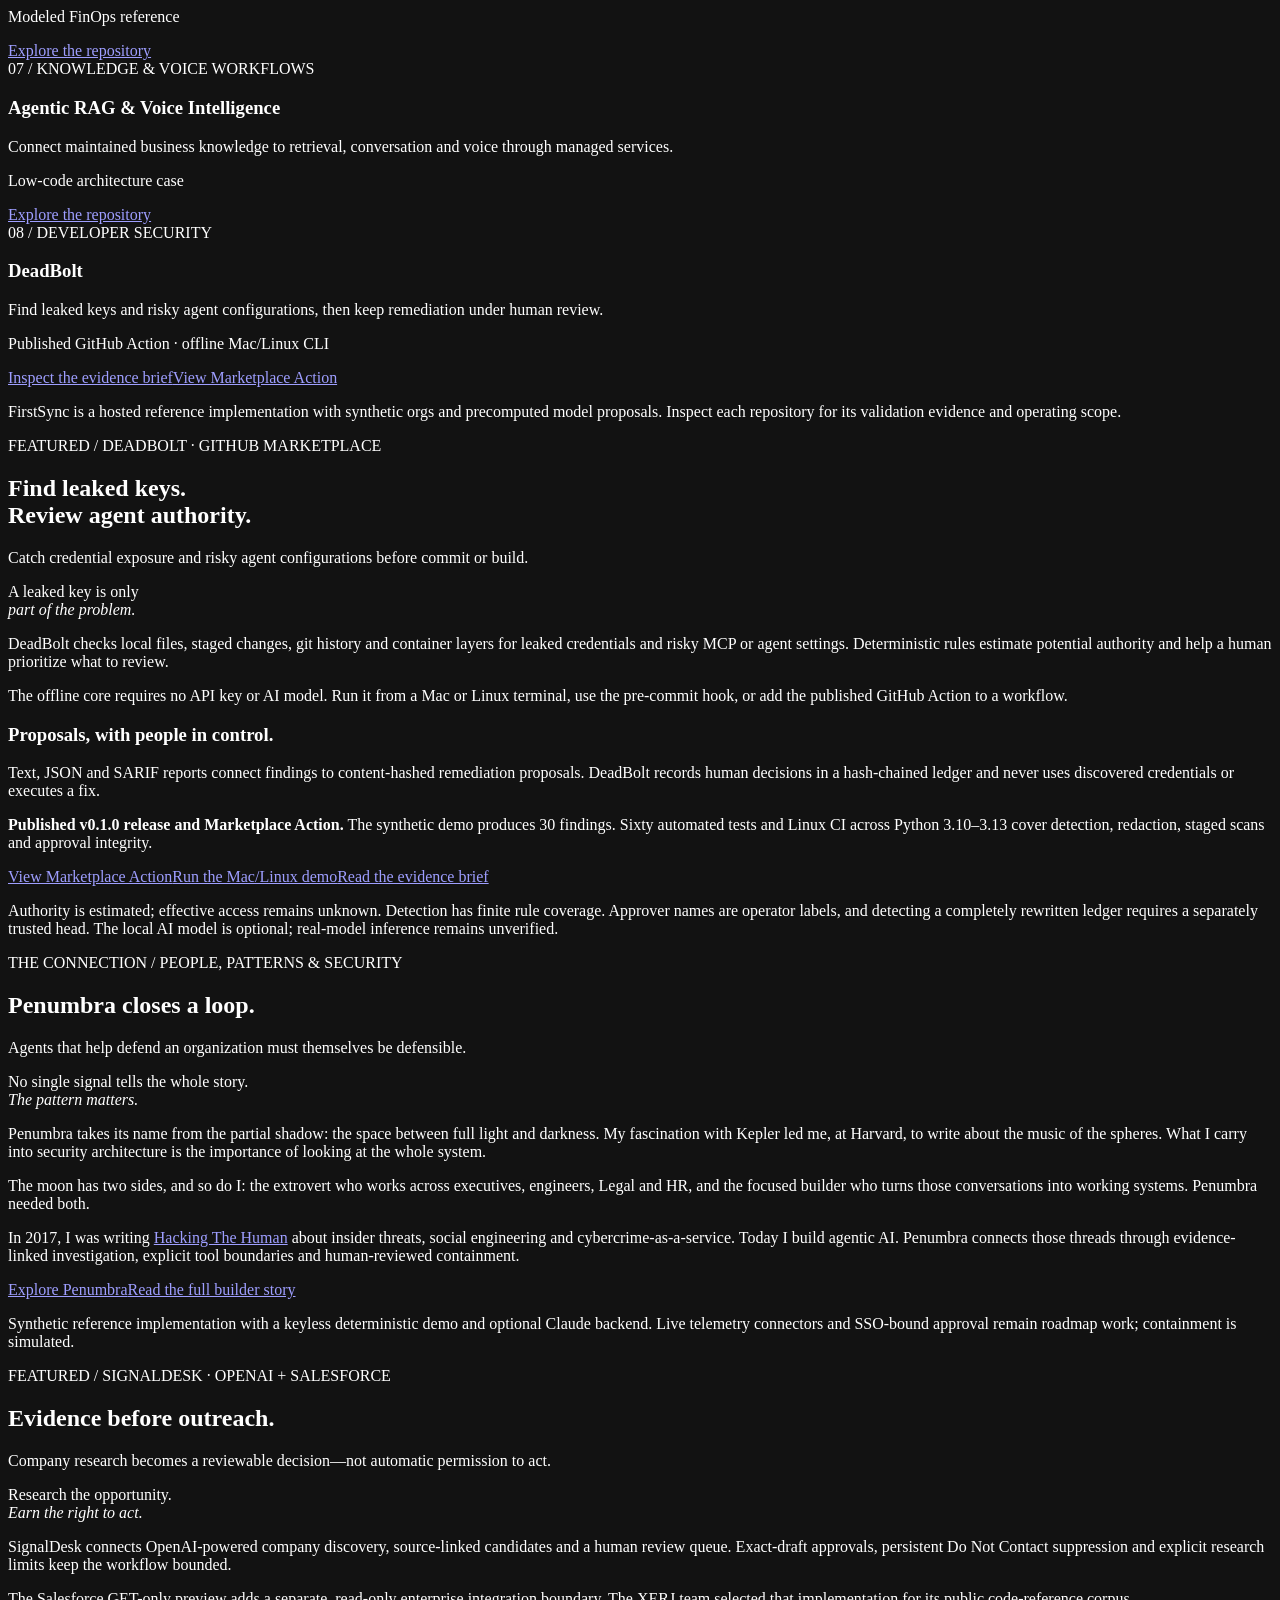
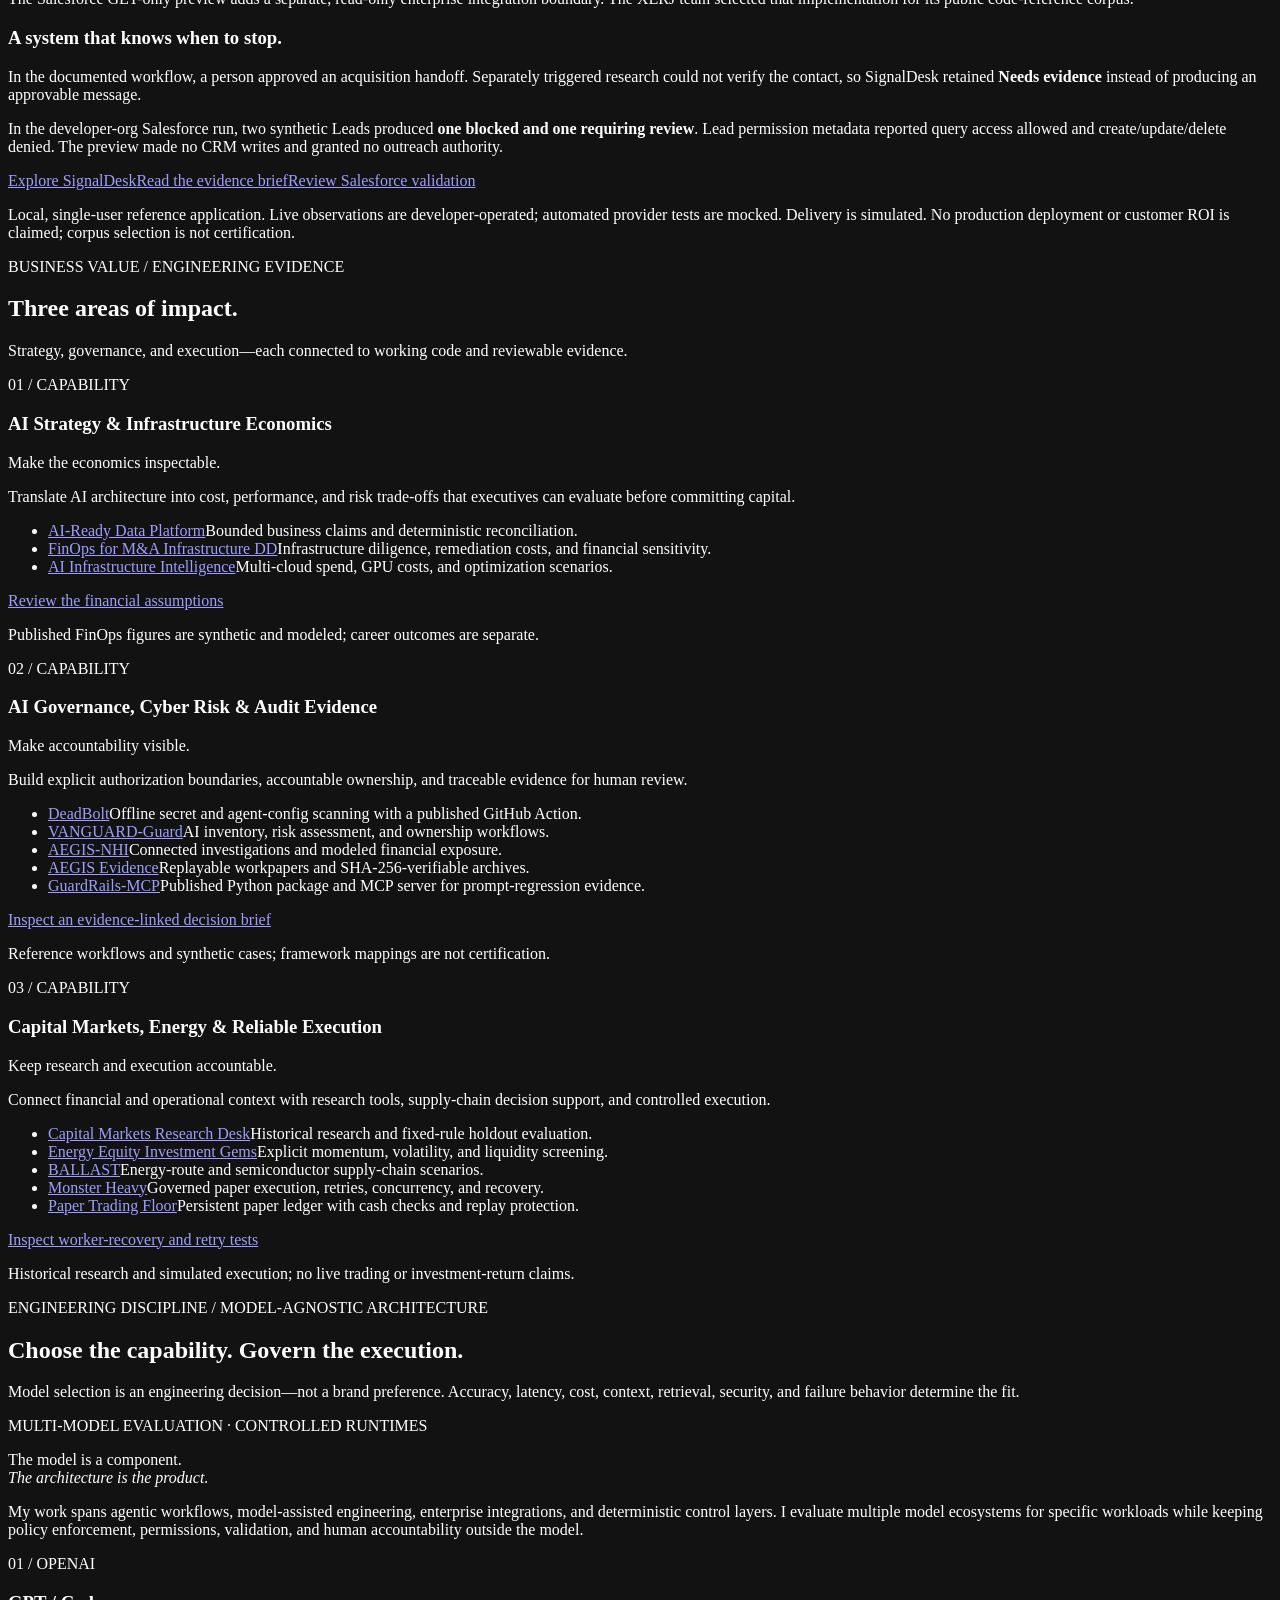
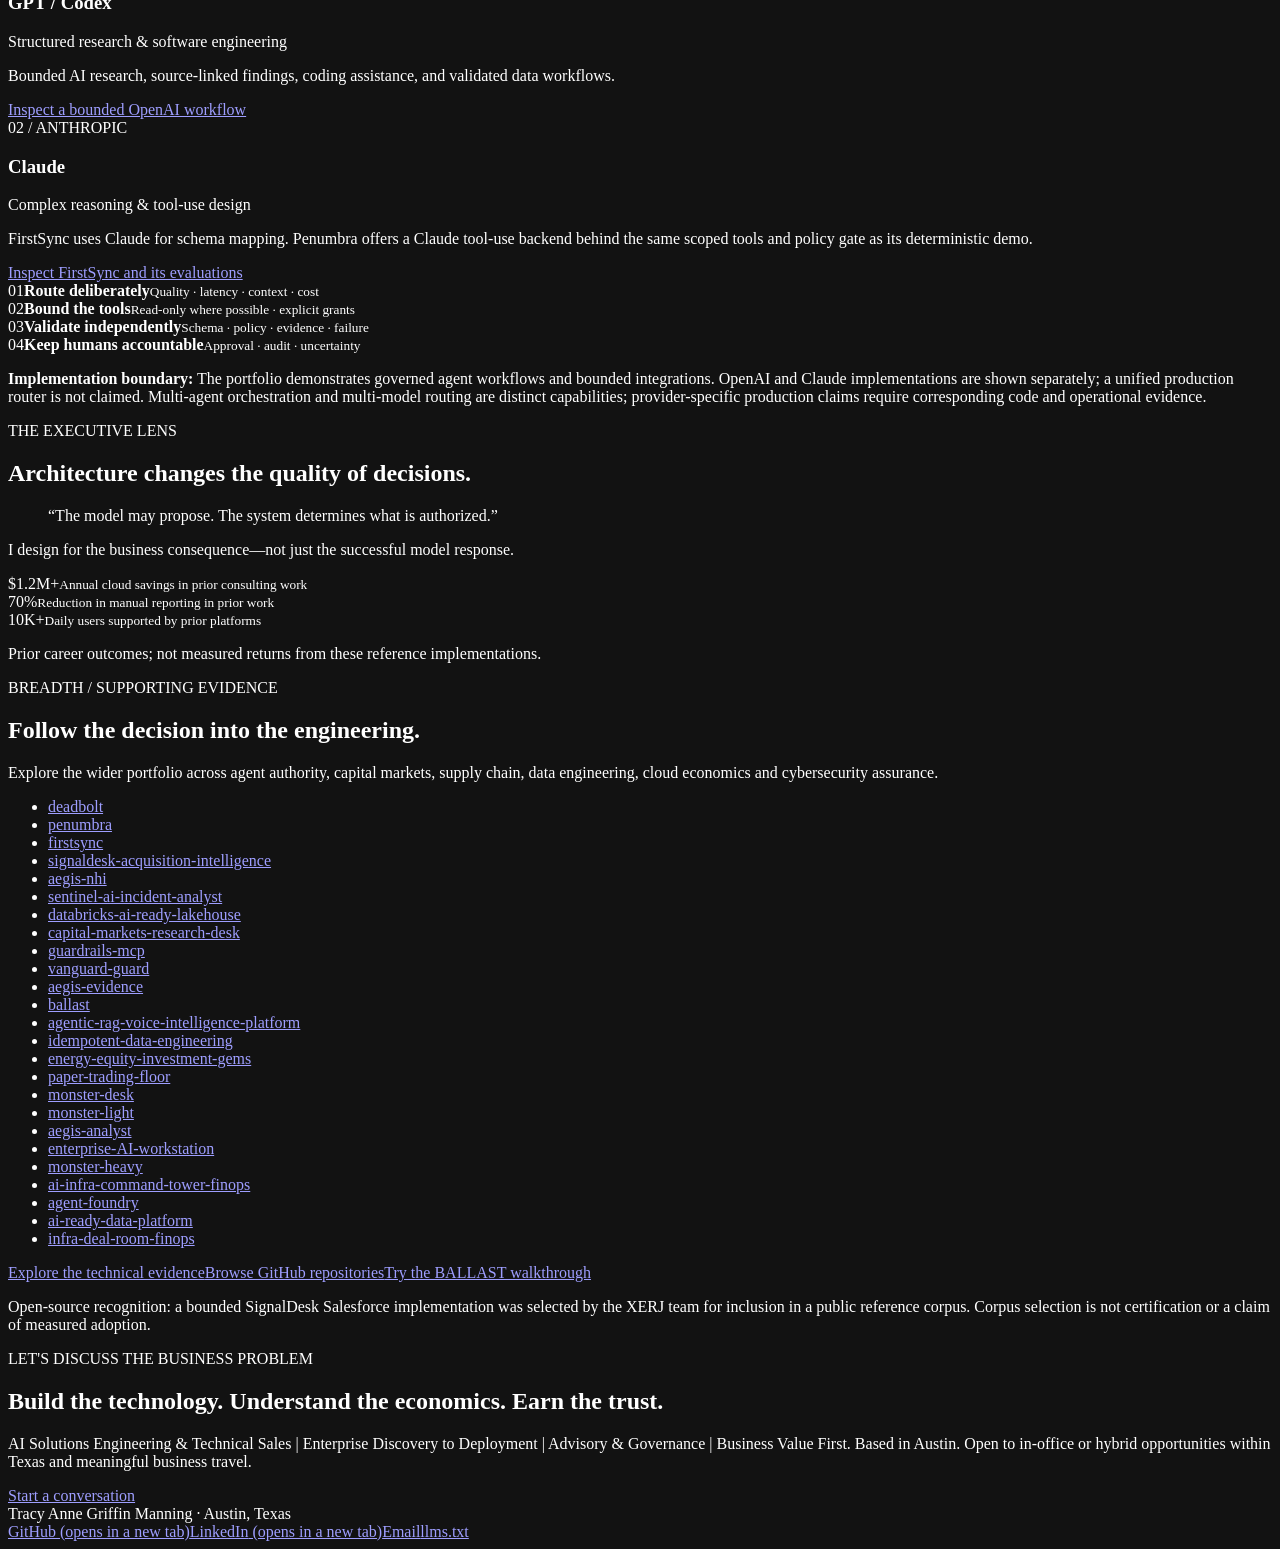
==== commit b27271d8: "Clarify Texas-only opportunities and business travel Update homepage, Approach and discovery text; p" ====
--- a/templates/index.html
+++ b/templates/index.html
@@ -1,7 +1,7 @@
 <!doctype html>
 <html lang="en"><head><meta charset="utf-8"><meta name="viewport" content="width=device-width, initial-scale=1"><meta name="color-scheme" content="dark"><meta name="theme-color" content="#101416"><meta name="robots" content="index, follow"><title>Tracy Anne Griffin Manning | AI Solutions Engineering &amp; Technical Sales | Enterprise Discovery to Deployment | Advisory &amp; Governance | Business Value First</title><meta name="description" content="Enterprise AI for financial services, capital markets, and energy: infrastructure economics, governance, and reliable execution backed by inspectable engineering."><link rel="canonical" href="https://tam-ds.github.io/"><meta property="og:type" content="website"><meta property="og:title" content="Tracy Anne Griffin Manning | AI Solutions Engineering &amp; Technical Sales | Enterprise Discovery to Deployment | Advisory &amp; Governance | Business Value First"><meta property="og:description" content="AI Solutions Engineering &amp; Technical Sales | Enterprise Discovery to Deployment | Advisory &amp; Governance | Business Value First."><meta property="og:url" content="https://tam-ds.github.io/"><link rel="icon" type="image/svg+xml" href="data:image/svg+xml,%3Csvg%20xmlns%3D%22http%3A%2F%2Fwww.w3.org%2F2000%2Fsvg%22%20viewBox%3D%220%200%2040%2040%22%3E%3Crect%20width%3D%2240%22%20height%3D%2240%22%20rx%3D%224%22%20fill%3D%22%2358a6ff%22%2F%3E%3Cpath%20d%3D%22M9%2011h22v4h-9v16h-4V15H9z%22%20fill%3D%22%230d1117%22%2F%3E%3C%2Fsvg%3E"><link rel="stylesheet" href="styles.css?v={{ASSET_VERSION}}"><script type="application/ld+json">{"@context": "https://schema.org", "@type": "Person", "@id": "https://tam-ds.github.io/#person", "name": "Tracy Anne Griffin Manning", "alternateName": "Tracy Manning", "jobTitle": "AI Solutions Engineering & Technical Sales | Enterprise Discovery to Deployment | Advisory & Governance | Business Value First", "description": "AI solutions engineering and technical sales focused on enterprise AI implementation and delivery, C-suite advisory, agentic AI architecture, governance, and technical pre-sales. Designs governed AI applications with controls for authorization, reliability, observability, and cost.", "url": "https://tam-ds.github.io/", "email": "mailto:tmanning@post.harvard.edu", "homeLocation": {"@type": "Place", "name": "Austin, Texas, United States"}, "worksFor": {"@type": "Organization", "name": "Apex AI|ML Engineering LLC"}, "alumniOf": {"@type": "CollegeOrUniversity", "name": "Harvard University"}, "sameAs": ["https://github.com/TAM-DS", "https://www.linkedin.com/in/tracymanning", "https://tam-ds.github.io/"], "knowsAbout": ["AI engineering", "Enterprise AI platforms", "Agentic AI development", "Python", "OpenAI SDK", "Model Context Protocol", "AI governance", "Human-in-the-loop", "AWS", "Linux", "Cloud architecture", "Data engineering", "AI consulting", "Supply chain", "Capital markets", "Cybersecurity"], "subjectOf": [{"@type": "SoftwareSourceCode", "name": "Penumbra", "url": "https://github.com/TAM-DS/penumbra"}, {"@type": "SoftwareSourceCode", "name": "FirstSync", "url": "https://github.com/TAM-DS/firstsync"}, {"@type": "SoftwareSourceCode", "name": "SignalDesk", "url": "https://github.com/TAM-DS/signaldesk-acquisition-intelligence"}, {"@type": "SoftwareSourceCode", "name": "Agent Foundry", "url": "https://github.com/TAM-DS/agent-foundry"}, {"@type": "SoftwareSourceCode", "name": "Databricks AI-Ready Lakehouse", "url": "https://github.com/TAM-DS/databricks-ai-ready-lakehouse"}, {"@type": "SoftwareSourceCode", "name": "AI Infrastructure Intelligence", "url": "https://github.com/TAM-DS/ai-infra-command-tower-finops"}, {"@type": "SoftwareSourceCode", "name": "Agentic RAG & Voice Intelligence", "url": "https://github.com/TAM-DS/agentic-rag-voice-intelligence-platform"}, {"@type": "SoftwareSourceCode", "name": "DeadBolt", "url": "https://github.com/TAM-DS/deadbolt"}]}</script></head><body><a class="skip" href="#main">Skip to content</a>
     <header class="header"><div class="wrap nav"><a class="identity" href="index.html" aria-label="Tracy Anne Griffin Manning home"><span class="mark" aria-hidden="true">T</span><span>Tracy Anne Griffin Manning<small>AI Solutions Engineering &amp; Technical Sales | Enterprise Discovery to Deployment | Advisory &amp; Governance | Business Value First</small></span></a><nav class="nav-links" aria-label="Main navigation"><a href="index.html" aria-current="page">Perspective</a><a href="evidence.html">Evidence</a><a href="approach.html">Approach</a></nav></div></header><main id="main">
-<div class="wrap hero"><div><span class="eyebrow">AI Solutions Engineering &amp; Technical Sales | Enterprise Discovery to Deployment | Advisory &amp; Governance | Business Value First</span><h1>Understand the workflow.<br><em>Then build the AI.</em></h1><p class="intro">I build enterprise AI for decisions where money, risk, and accountability matter—connecting financial-services experience with AI architecture, infrastructure economics, and controlled execution.</p><div class="actions"><a class="button primary" href="https://firstsync-demo.fly.dev">Try FirstSync</a><a class="button" href="#flagships">Explore the featured projects</a><a class="button" href="approach.html">How I deliver</a></div><p class="location">Based in Austin; open to San Antonio, Dallas–Fort Worth, and Houston; in-office or hybrid; open to meaningful business travel.</p></div><aside class="ledger"><div class="ledger-head"><span>THE DELIVERY DISCIPLINE</span><span>01—04</span></div><p class="ledger-title">From business friction to controlled execution.</p><div class="ledger-row"><span class="ledger-num">01</span><div><strong>Understand the business</strong><small>Workflow, stakeholders, economics, failure cost.</small></div></div><div class="ledger-row"><span class="ledger-num">02</span><div><strong>Architect the boundary</strong><small>Identity, tool limits, policy, and authority.</small></div></div><div class="ledger-row"><span class="ledger-num">03</span><div><strong>Build and validate</strong><small>Working code, tests, evidence, trade-offs.</small></div></div><div class="ledger-row"><span class="ledger-num">04</span><div><strong>Make decisions defensible</strong><small>Human review, uncertainty, and business impact.</small></div></div><p class="ledger-foot">Clarity over cleverness. Correctness over speed. Evidence over hype.</p></aside></div>
+<div class="wrap hero"><div><span class="eyebrow">AI Solutions Engineering &amp; Technical Sales | Enterprise Discovery to Deployment | Advisory &amp; Governance | Business Value First</span><h1>Understand the workflow.<br><em>Then build the AI.</em></h1><p class="intro">I build enterprise AI for decisions where money, risk, and accountability matter—connecting financial-services experience with AI architecture, infrastructure economics, and controlled execution.</p><div class="actions"><a class="button primary" href="https://firstsync-demo.fly.dev">Try FirstSync</a><a class="button" href="#flagships">Explore the featured projects</a><a class="button" href="approach.html">How I deliver</a></div><p class="location">Based in Austin. Open to in-office or hybrid opportunities within Texas and meaningful business travel.</p></div><aside class="ledger"><div class="ledger-head"><span>THE DELIVERY DISCIPLINE</span><span>01—04</span></div><p class="ledger-title">From business friction to controlled execution.</p><div class="ledger-row"><span class="ledger-num">01</span><div><strong>Understand the business</strong><small>Workflow, stakeholders, economics, failure cost.</small></div></div><div class="ledger-row"><span class="ledger-num">02</span><div><strong>Architect the boundary</strong><small>Identity, tool limits, policy, and authority.</small></div></div><div class="ledger-row"><span class="ledger-num">03</span><div><strong>Build and validate</strong><small>Working code, tests, evidence, trade-offs.</small></div></div><div class="ledger-row"><span class="ledger-num">04</span><div><strong>Make decisions defensible</strong><small>Human review, uncertainty, and business impact.</small></div></div><p class="ledger-foot">Clarity over cleverness. Correctness over speed. Evidence over hype.</p></aside></div>
 <section class="section" id="flagships"><div class="wrap"><div class="section-header"><div><span class="kicker">FEATURED / FROM WORKFLOW TO DELIVERY</span><h2>Eight projects. One delivery discipline.</h2></div><p>Secret and agent-authority scanning, security investigations, customer onboarding, commercial research, cloud authority, governed data, infrastructure economics and conversational knowledge.</p></div><div class="featured-grid"><article class="featured flagship"><span class="serial">01 / AI SECURITY &amp; COUNTERINTELLIGENCE</span><h3>Penumbra</h3><p>Investigate connected threats while keeping the defending agent within explicit authority boundaries.</p><p class="capability-scope">Synthetic telemetry · simulated containment</p><a class="text-link" href="evidence.html#penumbra">Inspect the evidence brief</a></article><article class="featured flagship"><span class="serial">02 / ENTERPRISE ONBOARDING</span><h3>FirstSync</h3><p>Bring customer data into a B2B product through reviewed mappings, dry-runs and controlled migration.</p><p class="capability-scope">Hosted reference demo</p><a class="text-link" href="https://github.com/TAM-DS/firstsync">Explore the repository</a></article><article class="featured flagship"><span class="serial">03 / COMMERCIAL AI &amp; CRM</span><h3>SignalDesk</h3><p>Research companies with source-linked evidence and bounded Salesforce access.</p><p class="capability-scope">Developer-org proof</p><a class="text-link" href="https://github.com/TAM-DS/signaldesk-acquisition-intelligence">Explore the repository</a></article><article class="featured flagship"><span class="serial">04 / ENTERPRISE AI</span><h3>Agent Foundry</h3><p>An agent can become more capable without quietly becoming more powerful.</p><p class="capability-scope">Verified AWS DEV lifecycle</p><a class="text-link" href="https://github.com/TAM-DS/agent-foundry">Explore the repository</a></article><article class="featured flagship"><span class="serial">05 / DATA ENGINEERING</span><h3>Databricks AI-Ready Lakehouse</h3><p>Turn raw shipment data into traceable Gold data products with explicit quality gates.</p><p class="capability-scope">Databricks reference run</p><a class="text-link" href="https://github.com/TAM-DS/databricks-ai-ready-lakehouse">Explore the repository</a></article><article class="featured flagship"><span class="serial">06 / INFRASTRUCTURE ECONOMICS</span><h3>AI Infrastructure Intelligence</h3><p>Connect cloud spend, GPU usage and AI cost assumptions to executive decisions.</p><p class="capability-scope">Modeled FinOps reference</p><a class="text-link" href="https://github.com/TAM-DS/ai-infra-command-tower-finops">Explore the repository</a></article><article class="featured flagship"><span class="serial">07 / KNOWLEDGE &amp; VOICE WORKFLOWS</span><h3>Agentic RAG &amp; Voice Intelligence</h3><p>Connect maintained business knowledge to retrieval, conversation and voice through managed services.</p><p class="capability-scope">Low-code architecture case</p><a class="text-link" href="https://github.com/TAM-DS/agentic-rag-voice-intelligence-platform">Explore the repository</a></article><article class="featured flagship"><span class="serial">08 / DEVELOPER SECURITY</span><h3>DeadBolt</h3><p>Find leaked keys and risky agent configurations, then keep remediation under human review.</p><p class="capability-scope">Published GitHub Action · offline Mac/Linux CLI</p><a class="text-link" href="evidence.html#deadbolt">Inspect the evidence brief</a><a class="text-link" href="https://github.com/marketplace/actions/deadbolt-secret-agent-authority-scan">View Marketplace Action</a></article></div><p class="evidence-note">FirstSync is a hosted reference implementation with synthetic orgs and precomputed model proposals. Inspect each repository for its validation evidence and operating scope.</p></div></section>
 <section class="section" id="deadbolt-feature"><div class="wrap"><div class="section-header"><div><span class="kicker">FEATURED / DEADBOLT · GITHUB MARKETPLACE</span><h2>Find leaked keys.<br>Review agent authority.</h2></div><p>Catch credential exposure and risky agent configurations before commit or build.</p></div><div class="model-lead"><div><p class="model-statement">A leaked key is only<br><em>part of the problem.</em></p><p>DeadBolt checks local files, staged changes, git history and container layers for leaked credentials and risky MCP or agent settings. Deterministic rules estimate potential authority and help a human prioritize what to review.</p><p>The offline core requires no API key or AI model. Run it from a Mac or Linux terminal, use the pre-commit hook, or add the published GitHub Action to a workflow.</p></div><div><h3>Proposals, with people in control.</h3><p>Text, JSON and SARIF reports connect findings to content-hashed remediation proposals. DeadBolt records human decisions in a hash-chained ledger and never uses discovered credentials or executes a fix.</p><p><strong>Published v0.1.0 release and Marketplace Action.</strong> The synthetic demo produces 30 findings. Sixty automated tests and Linux CI across Python 3.10–3.13 cover detection, redaction, staged scans and approval integrity.</p></div></div><div class="actions"><a class="button primary" href="https://github.com/marketplace/actions/deadbolt-secret-agent-authority-scan">View Marketplace Action</a><a class="button" href="https://github.com/TAM-DS/deadbolt#quick-start--macos-and-linux">Run the Mac/Linux demo</a><a class="button" href="evidence.html#deadbolt">Read the evidence brief</a></div><p class="evidence-note">Authority is estimated; effective access remains unknown. Detection has finite rule coverage. Approver names are operator labels, and detecting a completely rewritten ledger requires a separately trusted head. The local AI model is optional; real-model inference remains unverified.</p></div></section>
 <section class="section" id="penumbra-story"><div class="wrap"><div class="section-header"><div><span class="kicker">THE CONNECTION / PEOPLE, PATTERNS &amp; SECURITY</span><h2>Penumbra closes a loop.</h2></div><p>Agents that help defend an organization must themselves be defensible.</p></div><div class="model-lead"><div><p class="model-statement">No single signal tells the whole story.<br><em>The pattern matters.</em></p><p>Penumbra takes its name from the partial shadow: the space between full light and darkness. My fascination with Kepler led me, at Harvard, to write about the music of the spheres. What I carry into security architecture is the importance of looking at the whole system.</p></div><div><p>The moon has two sides, and so do I: the extrovert who works across executives, engineers, Legal and HR, and the focused builder who turns those conversations into working systems. Penumbra needed both.</p><p>In 2017, I was writing <a href="https://cyberessentialsdotblog.wordpress.com/">Hacking The Human</a> about insider threats, social engineering and cybercrime-as-a-service. Today I build agentic AI. Penumbra connects those threads through evidence-linked investigation, explicit tool boundaries and human-reviewed containment.</p></div></div><div class="actions"><a class="button primary" href="https://github.com/TAM-DS/penumbra">Explore Penumbra</a><a class="button" href="https://github.com/TAM-DS/penumbra#why-penumbra-a-note-from-the-builder">Read the full builder story</a></div><p class="evidence-note">Synthetic reference implementation with a keyless deterministic demo and optional Claude backend. Live telemetry connectors and SSO-bound approval remain roadmap work; containment is simulated.</p></div></section>
@@ -20,7 +20,7 @@
 
 <section class="section"><div class="wrap"><div class="quote-section"><div><span class="kicker">THE EXECUTIVE LENS</span><h2>Architecture changes the quality of decisions.</h2></div><div><blockquote>“The model may propose. The system determines what is authorized.”</blockquote><p class="caption">I design for the business consequence—not just the successful model response.</p></div></div><div class="career-strip"><div><span class="value">$1.2M+</span><small>Annual cloud savings in prior consulting work</small></div><div><span class="value">70%</span><small>Reduction in manual reporting in prior work</small></div><div><span class="value">10K+</span><small>Daily users supported by prior platforms</small></div></div><p class="career-label">Prior career outcomes; not measured returns from these reference implementations.</p></div></section>
 <section class="section"><div class="wrap"><div class="section-header"><div><span class="kicker">BREADTH / SUPPORTING EVIDENCE</span><h2>Follow the decision into the engineering.</h2></div><p>Explore the wider portfolio across agent authority, capital markets, supply chain, data engineering, cloud economics and cybersecurity assurance.</p></div><ul class="repo-directory" aria-label="Current project repositories"><li><a href="https://github.com/TAM-DS/deadbolt">deadbolt</a></li><li><a href="https://github.com/TAM-DS/penumbra">penumbra</a></li><li><a href="https://github.com/TAM-DS/firstsync">firstsync</a></li><li><a href="https://github.com/TAM-DS/signaldesk-acquisition-intelligence">signaldesk-acquisition-intelligence</a></li><li><a href="https://github.com/TAM-DS/aegis-nhi">aegis-nhi</a></li><li><a href="https://github.com/TAM-DS/sentinel-ai-incident-analyst">sentinel-ai-incident-analyst</a></li><li><a href="https://github.com/TAM-DS/databricks-ai-ready-lakehouse">databricks-ai-ready-lakehouse</a></li><li><a href="https://github.com/TAM-DS/capital-markets-research-desk">capital-markets-research-desk</a></li><li><a href="https://github.com/TAM-DS/guardrails-mcp">guardrails-mcp</a></li><li><a href="https://github.com/TAM-DS/vanguard-guard">vanguard-guard</a></li><li><a href="https://github.com/TAM-DS/aegis-evidence">aegis-evidence</a></li><li><a href="https://github.com/TAM-DS/ballast">ballast</a></li><li><a href="https://github.com/TAM-DS/agentic-rag-voice-intelligence-platform">agentic-rag-voice-intelligence-platform</a></li><li><a href="https://github.com/TAM-DS/idempotent-data-engineering">idempotent-data-engineering</a></li><li><a href="https://github.com/TAM-DS/energy-equity-investment-gems">energy-equity-investment-gems</a></li><li><a href="https://github.com/TAM-DS/paper-trading-floor">paper-trading-floor</a></li><li><a href="https://github.com/TAM-DS/monster-desk">monster-desk</a></li><li><a href="https://github.com/TAM-DS/monster-light">monster-light</a></li><li><a href="https://github.com/TAM-DS/aegis-analyst">aegis-analyst</a></li><li><a href="https://github.com/TAM-DS/enterprise-AI-workstation">enterprise-AI-workstation</a></li><li><a href="https://github.com/TAM-DS/monster-heavy">monster-heavy</a></li><li><a href="https://github.com/TAM-DS/ai-infra-command-tower-finops">ai-infra-command-tower-finops</a></li><li><a href="https://github.com/TAM-DS/agent-foundry">agent-foundry</a></li><li><a href="https://github.com/TAM-DS/ai-ready-data-platform">ai-ready-data-platform</a></li><li><a href="https://github.com/TAM-DS/infra-deal-room-finops">infra-deal-room-finops</a></li></ul><div class="actions"><a class="button" href="evidence.html">Explore the technical evidence</a><a class="button" href="https://github.com/TAM-DS">Browse GitHub repositories</a><a class="button" href="demo.html">Try the BALLAST walkthrough</a></div><p class="evidence-note">Open-source recognition: a bounded SignalDesk Salesforce implementation was selected by the XERJ team for inclusion in a public reference corpus. Corpus selection is not certification or a claim of measured adoption.</p></div></section>
-<section class="section"><div class="wrap contact-band"><div><span class="kicker">LET'S DISCUSS THE BUSINESS PROBLEM</span><h2>Build the technology. Understand the economics. Earn the trust.</h2><p>AI Solutions Engineering &amp; Technical Sales | Enterprise Discovery to Deployment | Advisory &amp; Governance | Business Value First. Based in Austin; open to San Antonio, Dallas–Fort Worth, and Houston; in-office or hybrid; open to meaningful business travel.</p></div><a class="button primary" href="https://www.linkedin.com/in/tracymanning" target="_blank" rel="noopener noreferrer">Start a conversation</a></div></section>
+<section class="section"><div class="wrap contact-band"><div><span class="kicker">LET'S DISCUSS THE BUSINESS PROBLEM</span><h2>Build the technology. Understand the economics. Earn the trust.</h2><p>AI Solutions Engineering &amp; Technical Sales | Enterprise Discovery to Deployment | Advisory &amp; Governance | Business Value First. Based in Austin. Open to in-office or hybrid opportunities within Texas and meaningful business travel.</p></div><a class="button primary" href="https://www.linkedin.com/in/tracymanning" target="_blank" rel="noopener noreferrer">Start a conversation</a></div></section>
 </main><footer class="footer"><div class="wrap footer-row"><span>Tracy Anne Griffin Manning · Austin, Texas</span><nav class="footer-links" aria-label="Professional links"><a href="https://github.com/TAM-DS" target="_blank" rel="noopener noreferrer">GitHub<span class="visually-hidden"> (opens in a new tab)</span></a><a href="https://www.linkedin.com/in/tracymanning" target="_blank" rel="noopener noreferrer">LinkedIn<span class="visually-hidden"> (opens in a new tab)</span></a><a href="mailto:tmanning@post.harvard.edu">Email</a><a href="llms.txt">llms.txt</a></nav></div></footer></body></html>
 
 
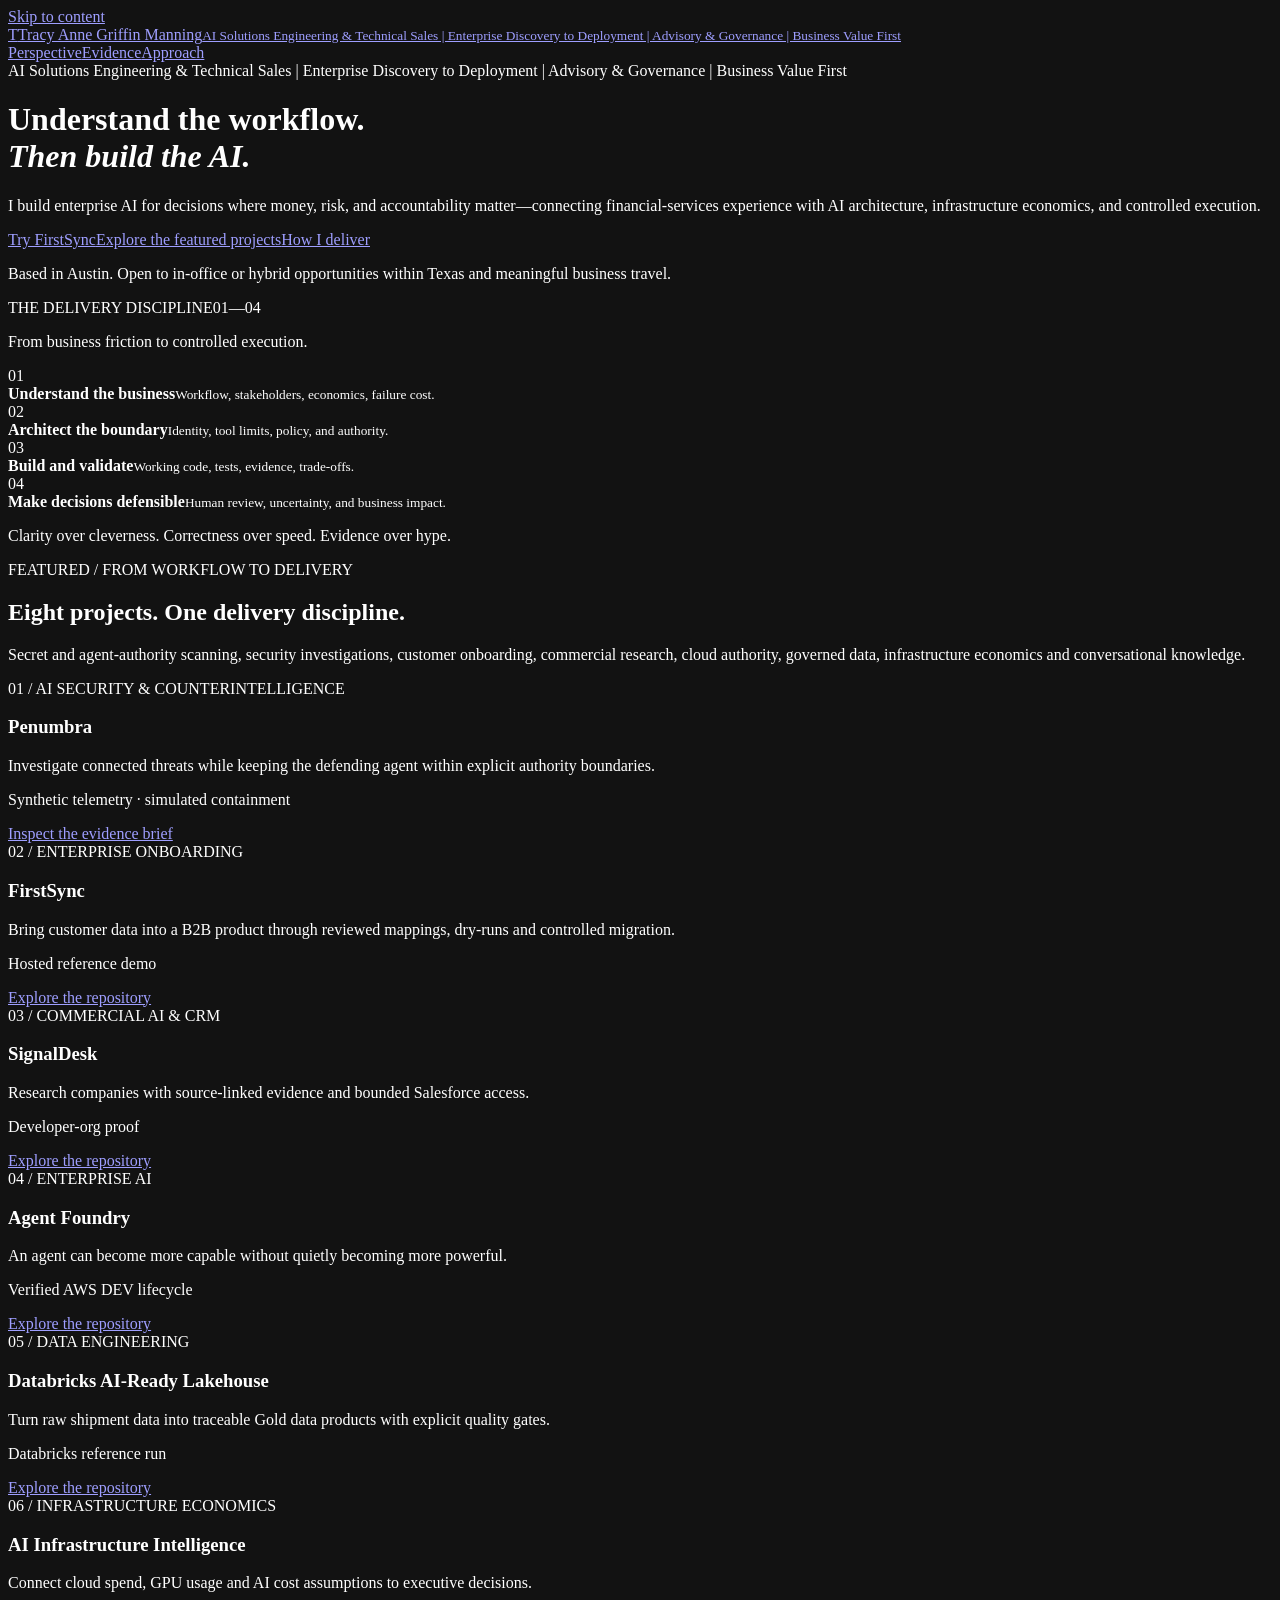
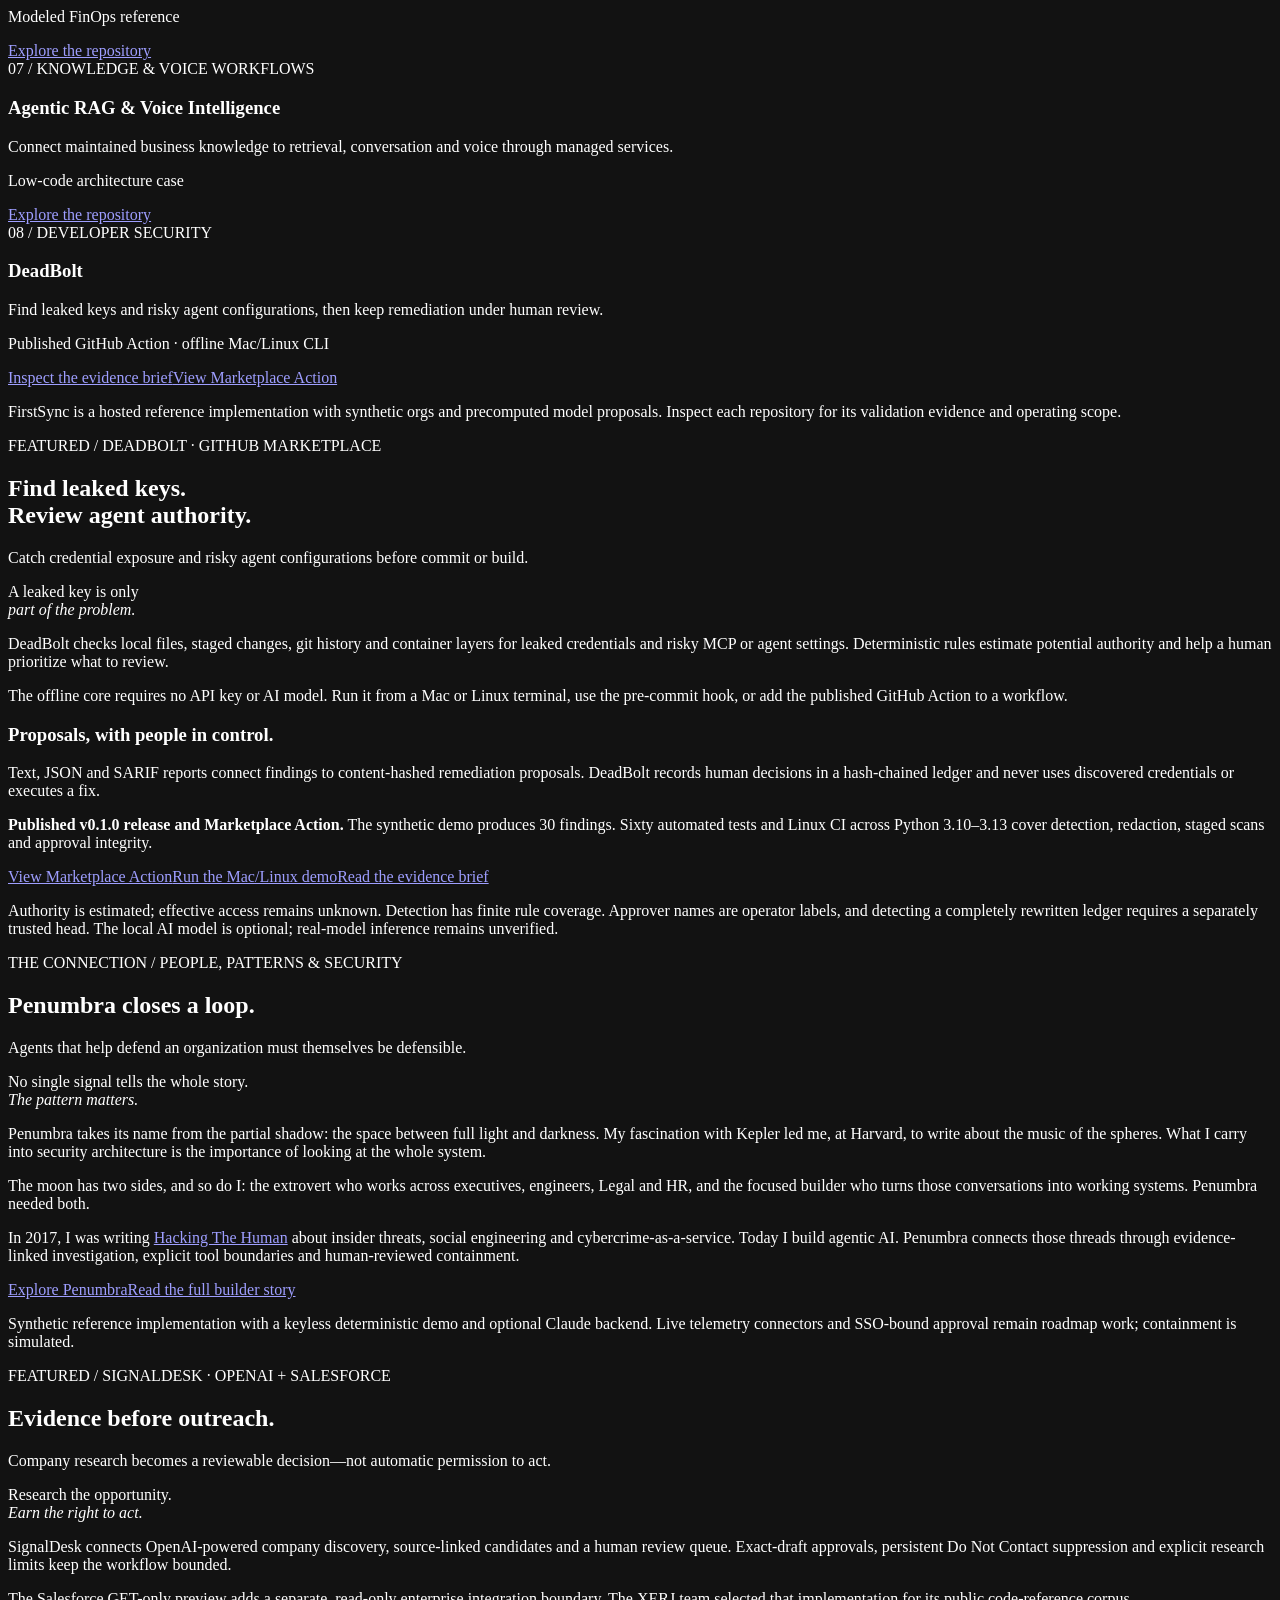
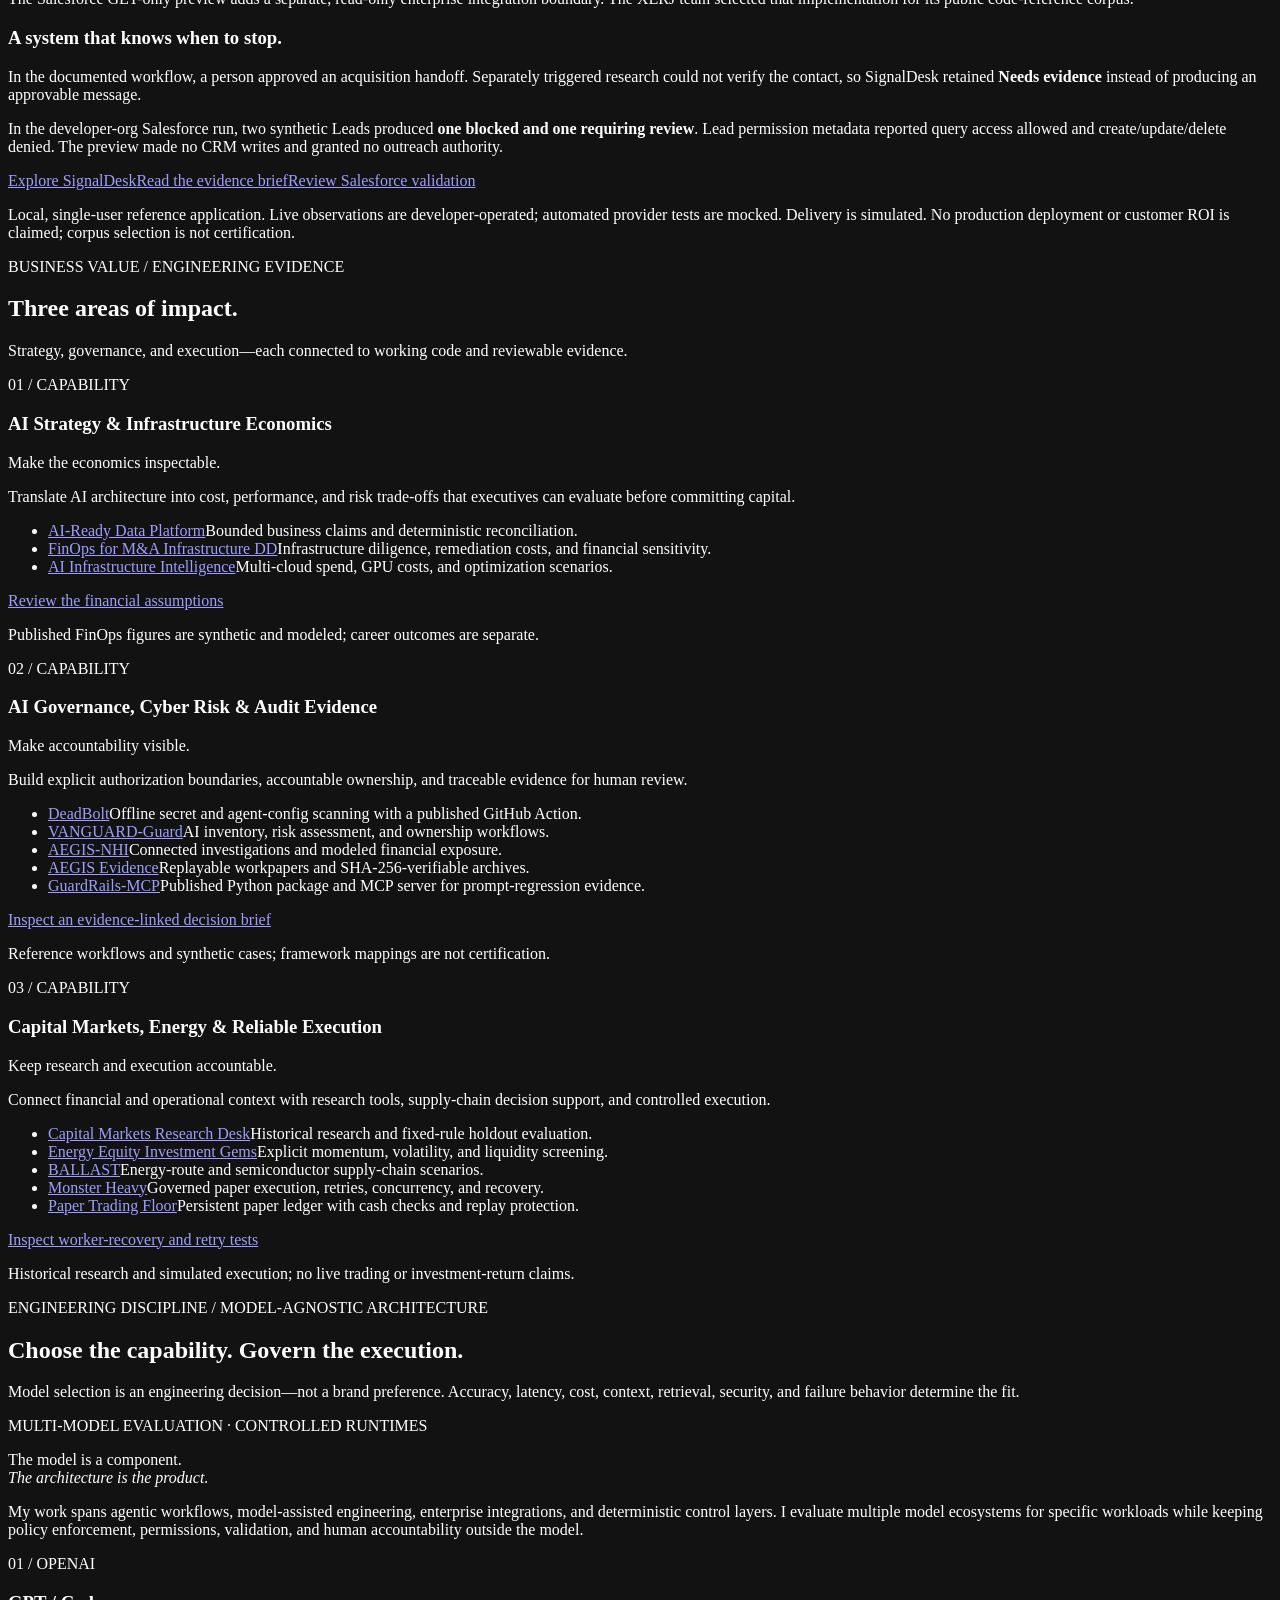
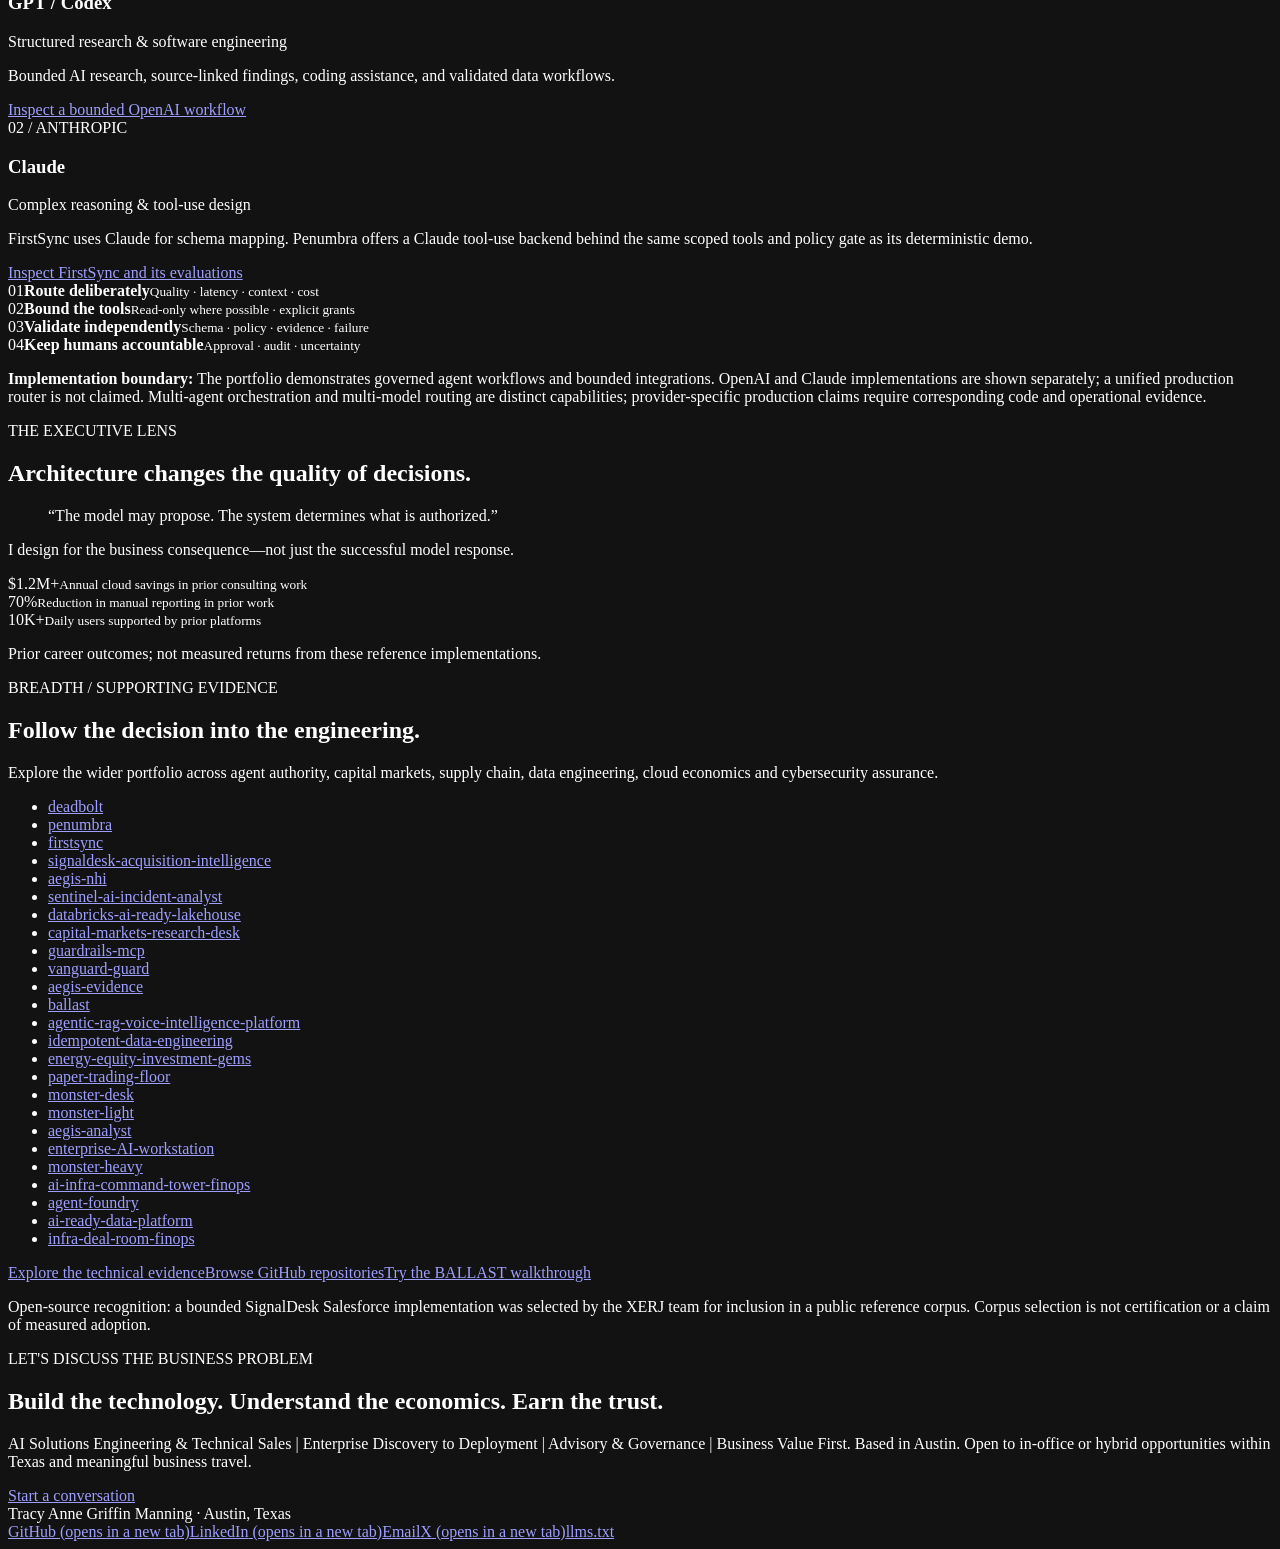
==== commit 74709097: "Link AgenticArch1 X profile from portfolio pages and identity metadata" ====
--- a/templates/index.html
+++ b/templates/index.html
@@ -1,5 +1,5 @@
 <!doctype html>
-<html lang="en"><head><meta charset="utf-8"><meta name="viewport" content="width=device-width, initial-scale=1"><meta name="color-scheme" content="dark"><meta name="theme-color" content="#101416"><meta name="robots" content="index, follow"><title>Tracy Anne Griffin Manning | AI Solutions Engineering &amp; Technical Sales | Enterprise Discovery to Deployment | Advisory &amp; Governance | Business Value First</title><meta name="description" content="Enterprise AI for financial services, capital markets, and energy: infrastructure economics, governance, and reliable execution backed by inspectable engineering."><link rel="canonical" href="https://tam-ds.github.io/"><meta property="og:type" content="website"><meta property="og:title" content="Tracy Anne Griffin Manning | AI Solutions Engineering &amp; Technical Sales | Enterprise Discovery to Deployment | Advisory &amp; Governance | Business Value First"><meta property="og:description" content="AI Solutions Engineering &amp; Technical Sales | Enterprise Discovery to Deployment | Advisory &amp; Governance | Business Value First."><meta property="og:url" content="https://tam-ds.github.io/"><link rel="icon" type="image/svg+xml" href="data:image/svg+xml,%3Csvg%20xmlns%3D%22http%3A%2F%2Fwww.w3.org%2F2000%2Fsvg%22%20viewBox%3D%220%200%2040%2040%22%3E%3Crect%20width%3D%2240%22%20height%3D%2240%22%20rx%3D%224%22%20fill%3D%22%2358a6ff%22%2F%3E%3Cpath%20d%3D%22M9%2011h22v4h-9v16h-4V15H9z%22%20fill%3D%22%230d1117%22%2F%3E%3C%2Fsvg%3E"><link rel="stylesheet" href="styles.css?v={{ASSET_VERSION}}"><script type="application/ld+json">{"@context": "https://schema.org", "@type": "Person", "@id": "https://tam-ds.github.io/#person", "name": "Tracy Anne Griffin Manning", "alternateName": "Tracy Manning", "jobTitle": "AI Solutions Engineering & Technical Sales | Enterprise Discovery to Deployment | Advisory & Governance | Business Value First", "description": "AI solutions engineering and technical sales focused on enterprise AI implementation and delivery, C-suite advisory, agentic AI architecture, governance, and technical pre-sales. Designs governed AI applications with controls for authorization, reliability, observability, and cost.", "url": "https://tam-ds.github.io/", "email": "mailto:tmanning@post.harvard.edu", "homeLocation": {"@type": "Place", "name": "Austin, Texas, United States"}, "worksFor": {"@type": "Organization", "name": "Apex AI|ML Engineering LLC"}, "alumniOf": {"@type": "CollegeOrUniversity", "name": "Harvard University"}, "sameAs": ["https://github.com/TAM-DS", "https://www.linkedin.com/in/tracymanning", "https://tam-ds.github.io/"], "knowsAbout": ["AI engineering", "Enterprise AI platforms", "Agentic AI development", "Python", "OpenAI SDK", "Model Context Protocol", "AI governance", "Human-in-the-loop", "AWS", "Linux", "Cloud architecture", "Data engineering", "AI consulting", "Supply chain", "Capital markets", "Cybersecurity"], "subjectOf": [{"@type": "SoftwareSourceCode", "name": "Penumbra", "url": "https://github.com/TAM-DS/penumbra"}, {"@type": "SoftwareSourceCode", "name": "FirstSync", "url": "https://github.com/TAM-DS/firstsync"}, {"@type": "SoftwareSourceCode", "name": "SignalDesk", "url": "https://github.com/TAM-DS/signaldesk-acquisition-intelligence"}, {"@type": "SoftwareSourceCode", "name": "Agent Foundry", "url": "https://github.com/TAM-DS/agent-foundry"}, {"@type": "SoftwareSourceCode", "name": "Databricks AI-Ready Lakehouse", "url": "https://github.com/TAM-DS/databricks-ai-ready-lakehouse"}, {"@type": "SoftwareSourceCode", "name": "AI Infrastructure Intelligence", "url": "https://github.com/TAM-DS/ai-infra-command-tower-finops"}, {"@type": "SoftwareSourceCode", "name": "Agentic RAG & Voice Intelligence", "url": "https://github.com/TAM-DS/agentic-rag-voice-intelligence-platform"}, {"@type": "SoftwareSourceCode", "name": "DeadBolt", "url": "https://github.com/TAM-DS/deadbolt"}]}</script></head><body><a class="skip" href="#main">Skip to content</a>
+<html lang="en"><head><meta charset="utf-8"><meta name="viewport" content="width=device-width, initial-scale=1"><meta name="color-scheme" content="dark"><meta name="theme-color" content="#101416"><meta name="robots" content="index, follow"><title>Tracy Anne Griffin Manning | AI Solutions Engineering &amp; Technical Sales | Enterprise Discovery to Deployment | Advisory &amp; Governance | Business Value First</title><meta name="description" content="Enterprise AI for financial services, capital markets, and energy: infrastructure economics, governance, and reliable execution backed by inspectable engineering."><link rel="canonical" href="https://tam-ds.github.io/"><meta property="og:type" content="website"><meta property="og:title" content="Tracy Anne Griffin Manning | AI Solutions Engineering &amp; Technical Sales | Enterprise Discovery to Deployment | Advisory &amp; Governance | Business Value First"><meta property="og:description" content="AI Solutions Engineering &amp; Technical Sales | Enterprise Discovery to Deployment | Advisory &amp; Governance | Business Value First."><meta property="og:url" content="https://tam-ds.github.io/"><link rel="icon" type="image/svg+xml" href="data:image/svg+xml,%3Csvg%20xmlns%3D%22http%3A%2F%2Fwww.w3.org%2F2000%2Fsvg%22%20viewBox%3D%220%200%2040%2040%22%3E%3Crect%20width%3D%2240%22%20height%3D%2240%22%20rx%3D%224%22%20fill%3D%22%2358a6ff%22%2F%3E%3Cpath%20d%3D%22M9%2011h22v4h-9v16h-4V15H9z%22%20fill%3D%22%230d1117%22%2F%3E%3C%2Fsvg%3E"><link rel="stylesheet" href="styles.css?v={{ASSET_VERSION}}"><script type="application/ld+json">{"@context": "https://schema.org", "@type": "Person", "@id": "https://tam-ds.github.io/#person", "name": "Tracy Anne Griffin Manning", "alternateName": "Tracy Manning", "jobTitle": "AI Solutions Engineering & Technical Sales | Enterprise Discovery to Deployment | Advisory & Governance | Business Value First", "description": "AI solutions engineering and technical sales focused on enterprise AI implementation and delivery, C-suite advisory, agentic AI architecture, governance, and technical pre-sales. Designs governed AI applications with controls for authorization, reliability, observability, and cost.", "url": "https://tam-ds.github.io/", "email": "mailto:tmanning@post.harvard.edu", "homeLocation": {"@type": "Place", "name": "Austin, Texas, United States"}, "worksFor": {"@type": "Organization", "name": "Apex AI|ML Engineering LLC"}, "alumniOf": {"@type": "CollegeOrUniversity", "name": "Harvard University"}, "sameAs": ["https://github.com/TAM-DS", "https://www.linkedin.com/in/tracymanning", "https://tam-ds.github.io/", "https://x.com/AgenticArch1"], "knowsAbout": ["AI engineering", "Enterprise AI platforms", "Agentic AI development", "Python", "OpenAI SDK", "Model Context Protocol", "AI governance", "Human-in-the-loop", "AWS", "Linux", "Cloud architecture", "Data engineering", "AI consulting", "Supply chain", "Capital markets", "Cybersecurity"], "subjectOf": [{"@type": "SoftwareSourceCode", "name": "Penumbra", "url": "https://github.com/TAM-DS/penumbra"}, {"@type": "SoftwareSourceCode", "name": "FirstSync", "url": "https://github.com/TAM-DS/firstsync"}, {"@type": "SoftwareSourceCode", "name": "SignalDesk", "url": "https://github.com/TAM-DS/signaldesk-acquisition-intelligence"}, {"@type": "SoftwareSourceCode", "name": "Agent Foundry", "url": "https://github.com/TAM-DS/agent-foundry"}, {"@type": "SoftwareSourceCode", "name": "Databricks AI-Ready Lakehouse", "url": "https://github.com/TAM-DS/databricks-ai-ready-lakehouse"}, {"@type": "SoftwareSourceCode", "name": "AI Infrastructure Intelligence", "url": "https://github.com/TAM-DS/ai-infra-command-tower-finops"}, {"@type": "SoftwareSourceCode", "name": "Agentic RAG & Voice Intelligence", "url": "https://github.com/TAM-DS/agentic-rag-voice-intelligence-platform"}, {"@type": "SoftwareSourceCode", "name": "DeadBolt", "url": "https://github.com/TAM-DS/deadbolt"}]}</script></head><body><a class="skip" href="#main">Skip to content</a>
     <header class="header"><div class="wrap nav"><a class="identity" href="index.html" aria-label="Tracy Anne Griffin Manning home"><span class="mark" aria-hidden="true">T</span><span>Tracy Anne Griffin Manning<small>AI Solutions Engineering &amp; Technical Sales | Enterprise Discovery to Deployment | Advisory &amp; Governance | Business Value First</small></span></a><nav class="nav-links" aria-label="Main navigation"><a href="index.html" aria-current="page">Perspective</a><a href="evidence.html">Evidence</a><a href="approach.html">Approach</a></nav></div></header><main id="main">
 <div class="wrap hero"><div><span class="eyebrow">AI Solutions Engineering &amp; Technical Sales | Enterprise Discovery to Deployment | Advisory &amp; Governance | Business Value First</span><h1>Understand the workflow.<br><em>Then build the AI.</em></h1><p class="intro">I build enterprise AI for decisions where money, risk, and accountability matter—connecting financial-services experience with AI architecture, infrastructure economics, and controlled execution.</p><div class="actions"><a class="button primary" href="https://firstsync-demo.fly.dev">Try FirstSync</a><a class="button" href="#flagships">Explore the featured projects</a><a class="button" href="approach.html">How I deliver</a></div><p class="location">Based in Austin. Open to in-office or hybrid opportunities within Texas and meaningful business travel.</p></div><aside class="ledger"><div class="ledger-head"><span>THE DELIVERY DISCIPLINE</span><span>01—04</span></div><p class="ledger-title">From business friction to controlled execution.</p><div class="ledger-row"><span class="ledger-num">01</span><div><strong>Understand the business</strong><small>Workflow, stakeholders, economics, failure cost.</small></div></div><div class="ledger-row"><span class="ledger-num">02</span><div><strong>Architect the boundary</strong><small>Identity, tool limits, policy, and authority.</small></div></div><div class="ledger-row"><span class="ledger-num">03</span><div><strong>Build and validate</strong><small>Working code, tests, evidence, trade-offs.</small></div></div><div class="ledger-row"><span class="ledger-num">04</span><div><strong>Make decisions defensible</strong><small>Human review, uncertainty, and business impact.</small></div></div><p class="ledger-foot">Clarity over cleverness. Correctness over speed. Evidence over hype.</p></aside></div>
 <section class="section" id="flagships"><div class="wrap"><div class="section-header"><div><span class="kicker">FEATURED / FROM WORKFLOW TO DELIVERY</span><h2>Eight projects. One delivery discipline.</h2></div><p>Secret and agent-authority scanning, security investigations, customer onboarding, commercial research, cloud authority, governed data, infrastructure economics and conversational knowledge.</p></div><div class="featured-grid"><article class="featured flagship"><span class="serial">01 / AI SECURITY &amp; COUNTERINTELLIGENCE</span><h3>Penumbra</h3><p>Investigate connected threats while keeping the defending agent within explicit authority boundaries.</p><p class="capability-scope">Synthetic telemetry · simulated containment</p><a class="text-link" href="evidence.html#penumbra">Inspect the evidence brief</a></article><article class="featured flagship"><span class="serial">02 / ENTERPRISE ONBOARDING</span><h3>FirstSync</h3><p>Bring customer data into a B2B product through reviewed mappings, dry-runs and controlled migration.</p><p class="capability-scope">Hosted reference demo</p><a class="text-link" href="https://github.com/TAM-DS/firstsync">Explore the repository</a></article><article class="featured flagship"><span class="serial">03 / COMMERCIAL AI &amp; CRM</span><h3>SignalDesk</h3><p>Research companies with source-linked evidence and bounded Salesforce access.</p><p class="capability-scope">Developer-org proof</p><a class="text-link" href="https://github.com/TAM-DS/signaldesk-acquisition-intelligence">Explore the repository</a></article><article class="featured flagship"><span class="serial">04 / ENTERPRISE AI</span><h3>Agent Foundry</h3><p>An agent can become more capable without quietly becoming more powerful.</p><p class="capability-scope">Verified AWS DEV lifecycle</p><a class="text-link" href="https://github.com/TAM-DS/agent-foundry">Explore the repository</a></article><article class="featured flagship"><span class="serial">05 / DATA ENGINEERING</span><h3>Databricks AI-Ready Lakehouse</h3><p>Turn raw shipment data into traceable Gold data products with explicit quality gates.</p><p class="capability-scope">Databricks reference run</p><a class="text-link" href="https://github.com/TAM-DS/databricks-ai-ready-lakehouse">Explore the repository</a></article><article class="featured flagship"><span class="serial">06 / INFRASTRUCTURE ECONOMICS</span><h3>AI Infrastructure Intelligence</h3><p>Connect cloud spend, GPU usage and AI cost assumptions to executive decisions.</p><p class="capability-scope">Modeled FinOps reference</p><a class="text-link" href="https://github.com/TAM-DS/ai-infra-command-tower-finops">Explore the repository</a></article><article class="featured flagship"><span class="serial">07 / KNOWLEDGE &amp; VOICE WORKFLOWS</span><h3>Agentic RAG &amp; Voice Intelligence</h3><p>Connect maintained business knowledge to retrieval, conversation and voice through managed services.</p><p class="capability-scope">Low-code architecture case</p><a class="text-link" href="https://github.com/TAM-DS/agentic-rag-voice-intelligence-platform">Explore the repository</a></article><article class="featured flagship"><span class="serial">08 / DEVELOPER SECURITY</span><h3>DeadBolt</h3><p>Find leaked keys and risky agent configurations, then keep remediation under human review.</p><p class="capability-scope">Published GitHub Action · offline Mac/Linux CLI</p><a class="text-link" href="evidence.html#deadbolt">Inspect the evidence brief</a><a class="text-link" href="https://github.com/marketplace/actions/deadbolt-secret-agent-authority-scan">View Marketplace Action</a></article></div><p class="evidence-note">FirstSync is a hosted reference implementation with synthetic orgs and precomputed model proposals. Inspect each repository for its validation evidence and operating scope.</p></div></section>
@@ -21,6 +21,6 @@
 <section class="section"><div class="wrap"><div class="quote-section"><div><span class="kicker">THE EXECUTIVE LENS</span><h2>Architecture changes the quality of decisions.</h2></div><div><blockquote>“The model may propose. The system determines what is authorized.”</blockquote><p class="caption">I design for the business consequence—not just the successful model response.</p></div></div><div class="career-strip"><div><span class="value">$1.2M+</span><small>Annual cloud savings in prior consulting work</small></div><div><span class="value">70%</span><small>Reduction in manual reporting in prior work</small></div><div><span class="value">10K+</span><small>Daily users supported by prior platforms</small></div></div><p class="career-label">Prior career outcomes; not measured returns from these reference implementations.</p></div></section>
 <section class="section"><div class="wrap"><div class="section-header"><div><span class="kicker">BREADTH / SUPPORTING EVIDENCE</span><h2>Follow the decision into the engineering.</h2></div><p>Explore the wider portfolio across agent authority, capital markets, supply chain, data engineering, cloud economics and cybersecurity assurance.</p></div><ul class="repo-directory" aria-label="Current project repositories"><li><a href="https://github.com/TAM-DS/deadbolt">deadbolt</a></li><li><a href="https://github.com/TAM-DS/penumbra">penumbra</a></li><li><a href="https://github.com/TAM-DS/firstsync">firstsync</a></li><li><a href="https://github.com/TAM-DS/signaldesk-acquisition-intelligence">signaldesk-acquisition-intelligence</a></li><li><a href="https://github.com/TAM-DS/aegis-nhi">aegis-nhi</a></li><li><a href="https://github.com/TAM-DS/sentinel-ai-incident-analyst">sentinel-ai-incident-analyst</a></li><li><a href="https://github.com/TAM-DS/databricks-ai-ready-lakehouse">databricks-ai-ready-lakehouse</a></li><li><a href="https://github.com/TAM-DS/capital-markets-research-desk">capital-markets-research-desk</a></li><li><a href="https://github.com/TAM-DS/guardrails-mcp">guardrails-mcp</a></li><li><a href="https://github.com/TAM-DS/vanguard-guard">vanguard-guard</a></li><li><a href="https://github.com/TAM-DS/aegis-evidence">aegis-evidence</a></li><li><a href="https://github.com/TAM-DS/ballast">ballast</a></li><li><a href="https://github.com/TAM-DS/agentic-rag-voice-intelligence-platform">agentic-rag-voice-intelligence-platform</a></li><li><a href="https://github.com/TAM-DS/idempotent-data-engineering">idempotent-data-engineering</a></li><li><a href="https://github.com/TAM-DS/energy-equity-investment-gems">energy-equity-investment-gems</a></li><li><a href="https://github.com/TAM-DS/paper-trading-floor">paper-trading-floor</a></li><li><a href="https://github.com/TAM-DS/monster-desk">monster-desk</a></li><li><a href="https://github.com/TAM-DS/monster-light">monster-light</a></li><li><a href="https://github.com/TAM-DS/aegis-analyst">aegis-analyst</a></li><li><a href="https://github.com/TAM-DS/enterprise-AI-workstation">enterprise-AI-workstation</a></li><li><a href="https://github.com/TAM-DS/monster-heavy">monster-heavy</a></li><li><a href="https://github.com/TAM-DS/ai-infra-command-tower-finops">ai-infra-command-tower-finops</a></li><li><a href="https://github.com/TAM-DS/agent-foundry">agent-foundry</a></li><li><a href="https://github.com/TAM-DS/ai-ready-data-platform">ai-ready-data-platform</a></li><li><a href="https://github.com/TAM-DS/infra-deal-room-finops">infra-deal-room-finops</a></li></ul><div class="actions"><a class="button" href="evidence.html">Explore the technical evidence</a><a class="button" href="https://github.com/TAM-DS">Browse GitHub repositories</a><a class="button" href="demo.html">Try the BALLAST walkthrough</a></div><p class="evidence-note">Open-source recognition: a bounded SignalDesk Salesforce implementation was selected by the XERJ team for inclusion in a public reference corpus. Corpus selection is not certification or a claim of measured adoption.</p></div></section>
 <section class="section"><div class="wrap contact-band"><div><span class="kicker">LET'S DISCUSS THE BUSINESS PROBLEM</span><h2>Build the technology. Understand the economics. Earn the trust.</h2><p>AI Solutions Engineering &amp; Technical Sales | Enterprise Discovery to Deployment | Advisory &amp; Governance | Business Value First. Based in Austin. Open to in-office or hybrid opportunities within Texas and meaningful business travel.</p></div><a class="button primary" href="https://www.linkedin.com/in/tracymanning" target="_blank" rel="noopener noreferrer">Start a conversation</a></div></section>
-</main><footer class="footer"><div class="wrap footer-row"><span>Tracy Anne Griffin Manning · Austin, Texas</span><nav class="footer-links" aria-label="Professional links"><a href="https://github.com/TAM-DS" target="_blank" rel="noopener noreferrer">GitHub<span class="visually-hidden"> (opens in a new tab)</span></a><a href="https://www.linkedin.com/in/tracymanning" target="_blank" rel="noopener noreferrer">LinkedIn<span class="visually-hidden"> (opens in a new tab)</span></a><a href="mailto:tmanning@post.harvard.edu">Email</a><a href="llms.txt">llms.txt</a></nav></div></footer></body></html>
+</main><footer class="footer"><div class="wrap footer-row"><span>Tracy Anne Griffin Manning · Austin, Texas</span><nav class="footer-links" aria-label="Professional links"><a href="https://github.com/TAM-DS" target="_blank" rel="noopener noreferrer">GitHub<span class="visually-hidden"> (opens in a new tab)</span></a><a href="https://www.linkedin.com/in/tracymanning" target="_blank" rel="noopener noreferrer">LinkedIn<span class="visually-hidden"> (opens in a new tab)</span></a><a href="mailto:tmanning@post.harvard.edu">Email</a><a href="https://x.com/AgenticArch1" target="_blank" rel="noopener noreferrer">X<span class="visually-hidden"> (opens in a new tab)</span></a><a href="llms.txt">llms.txt</a></nav></div></footer></body></html>
 
 
